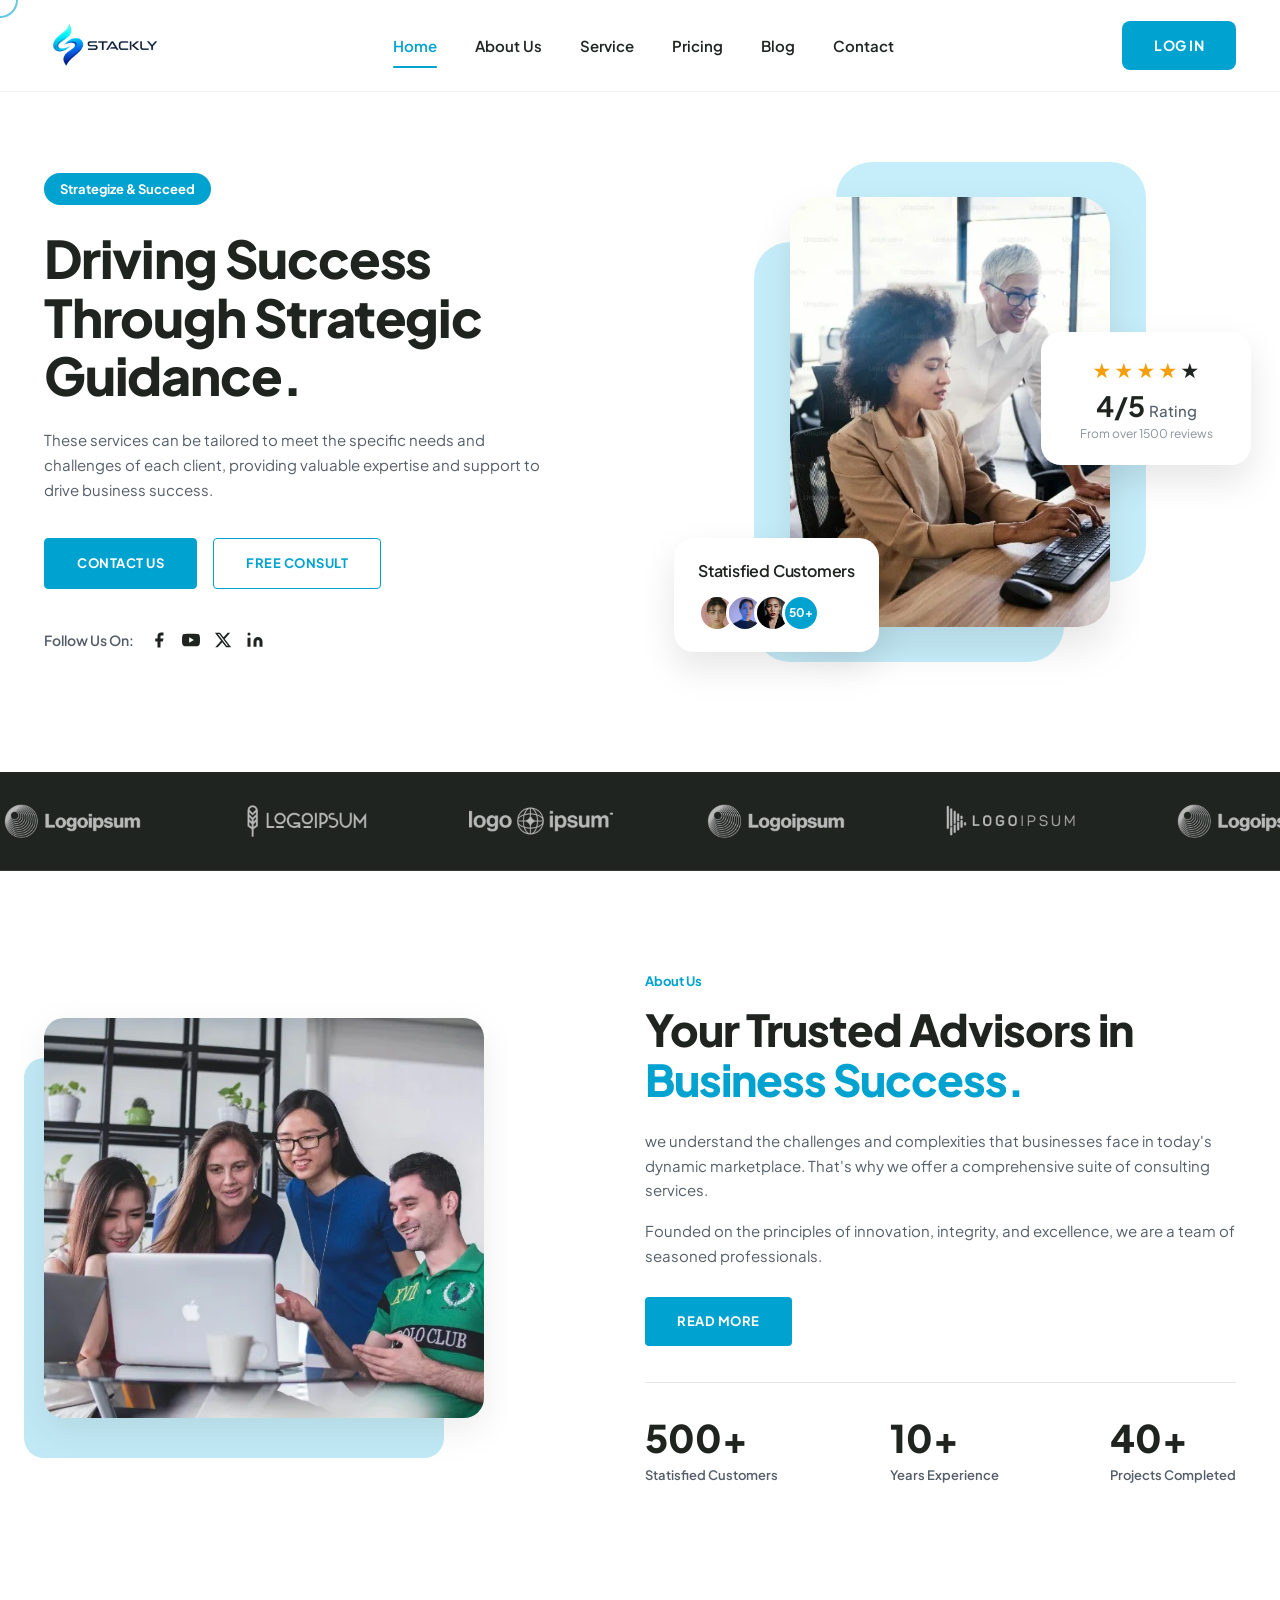
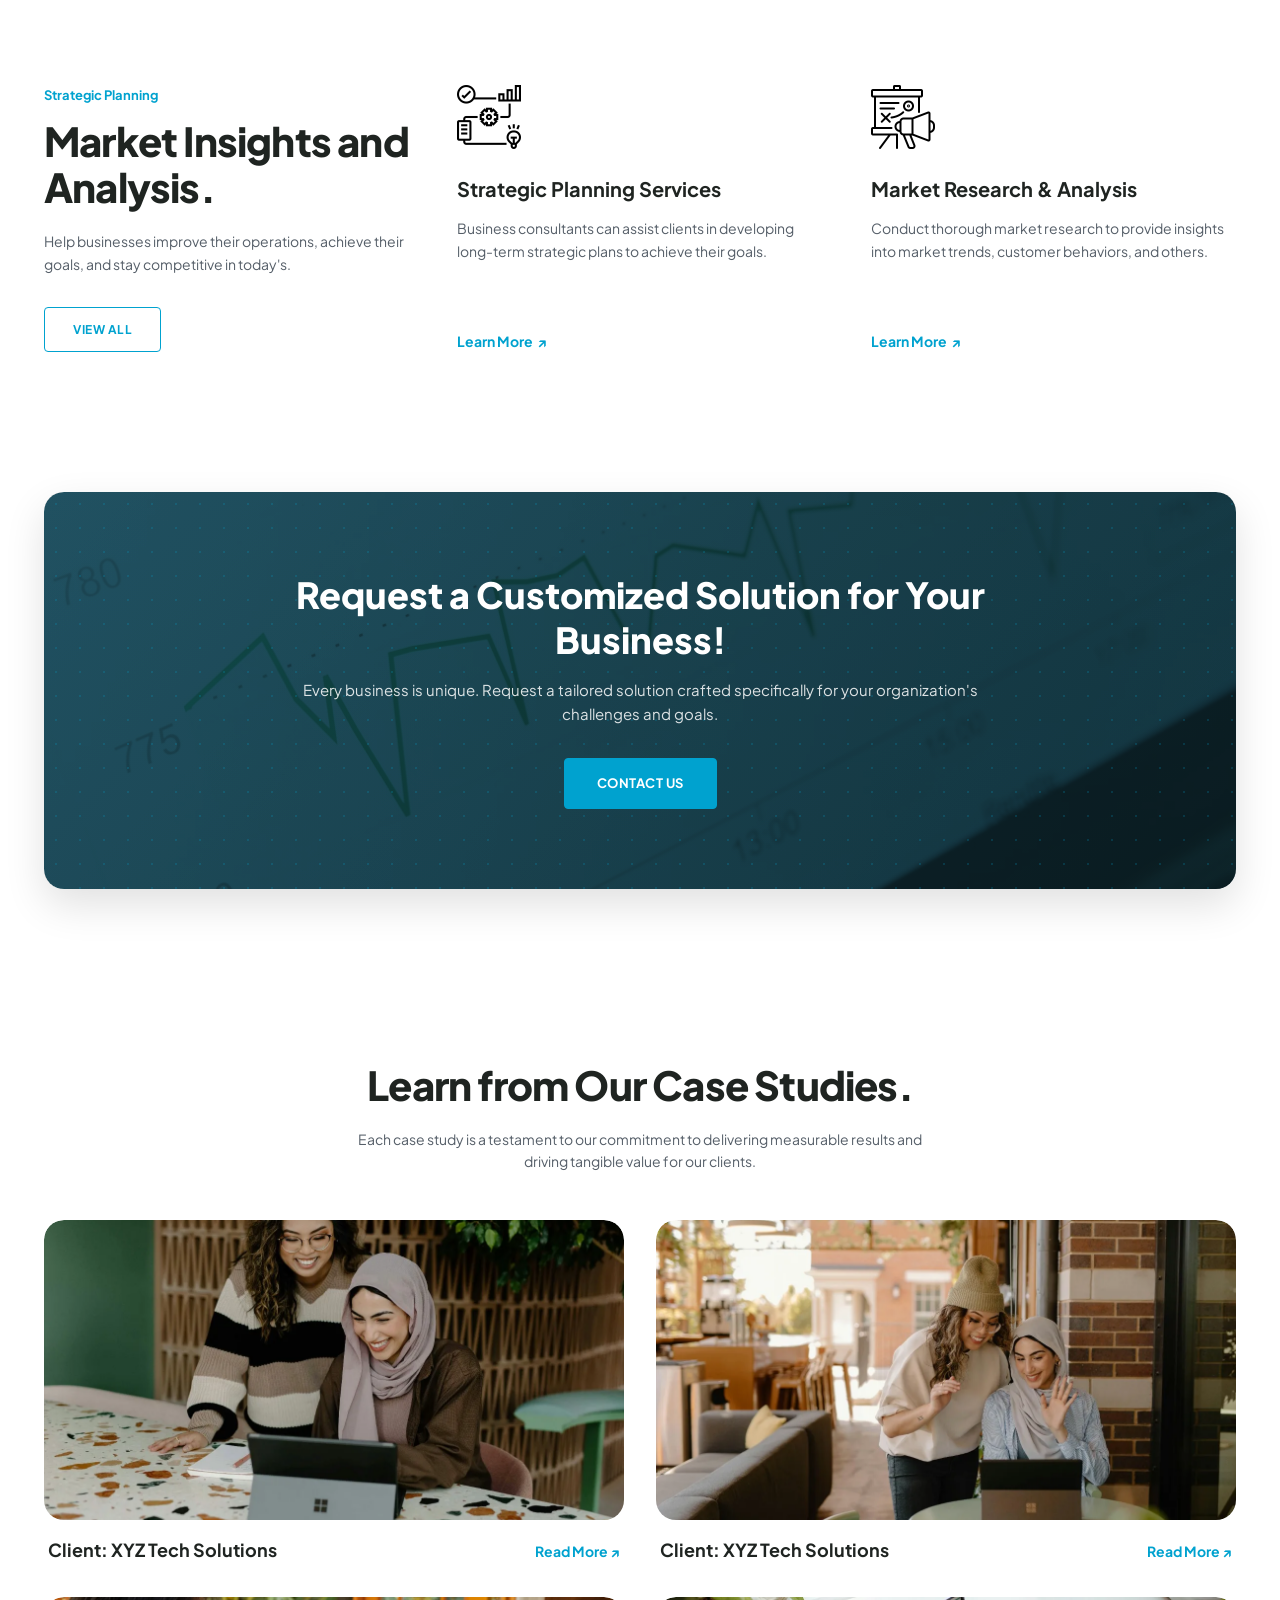
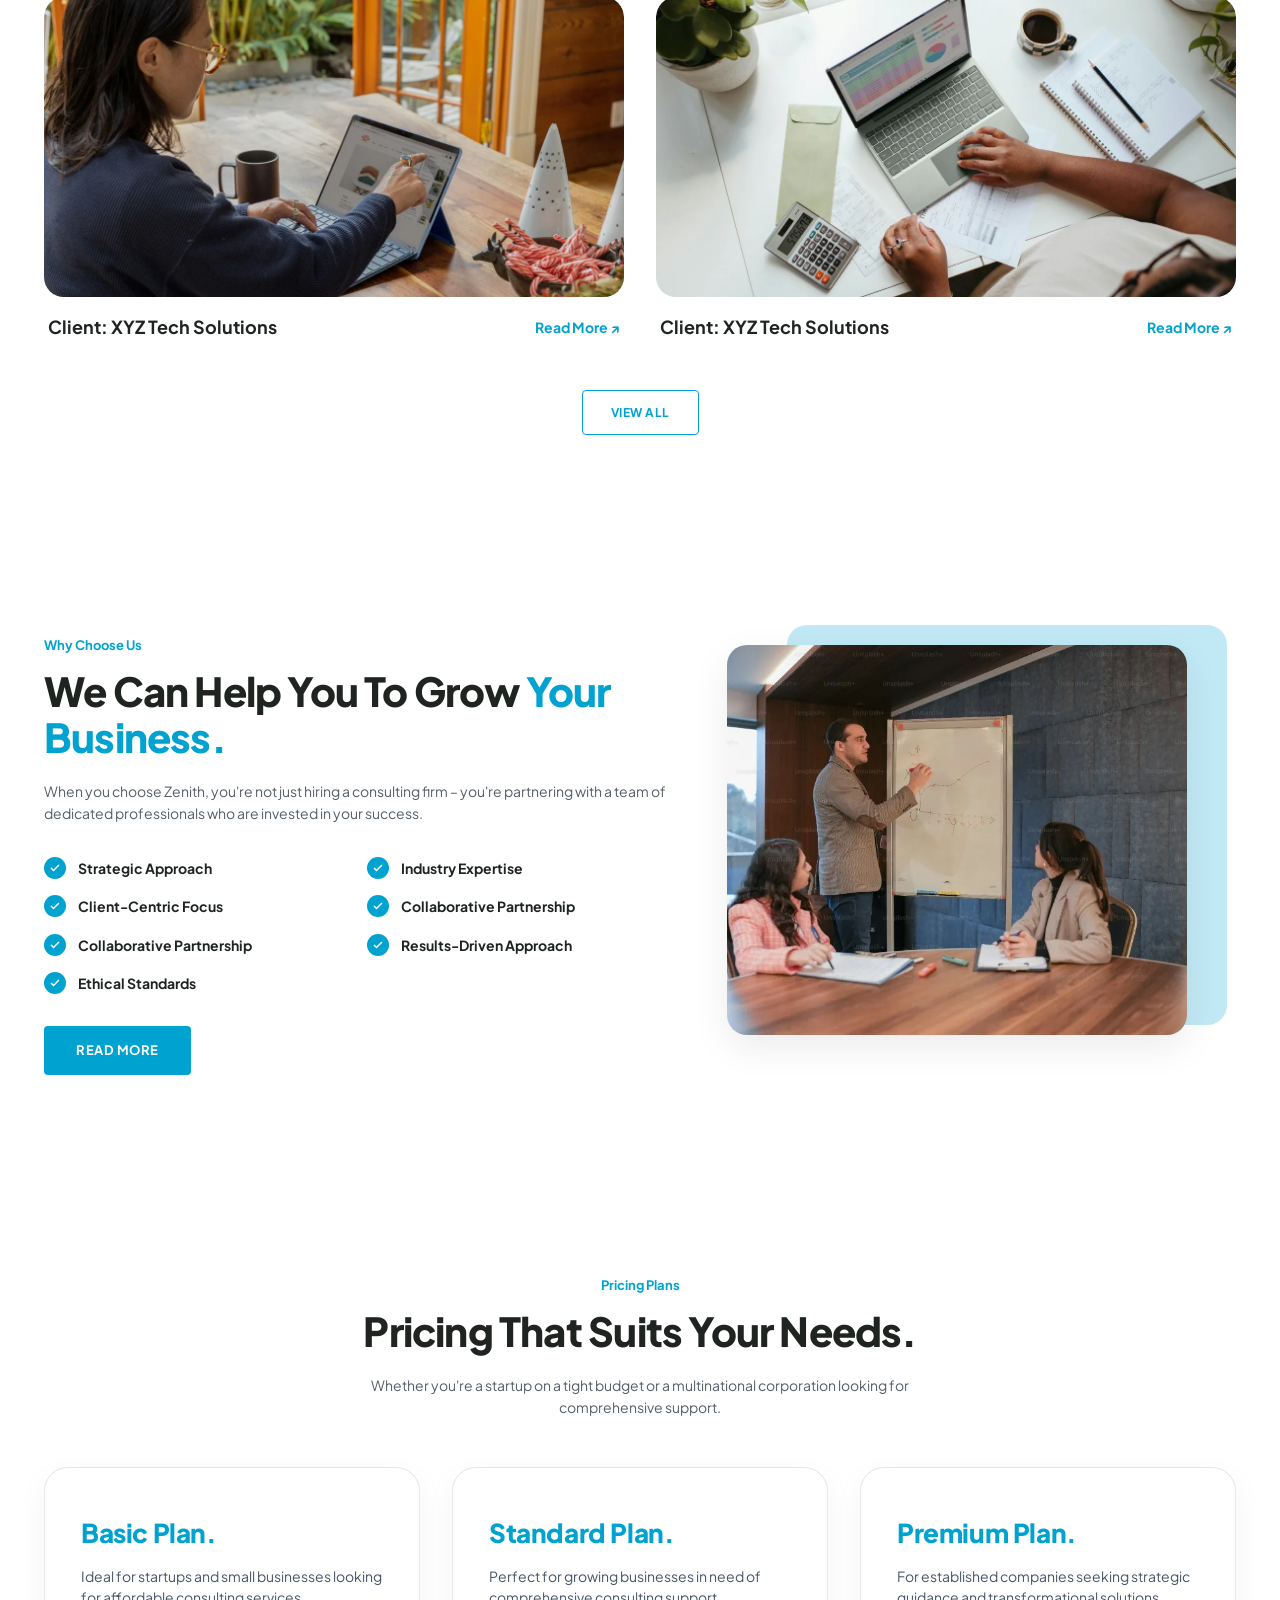
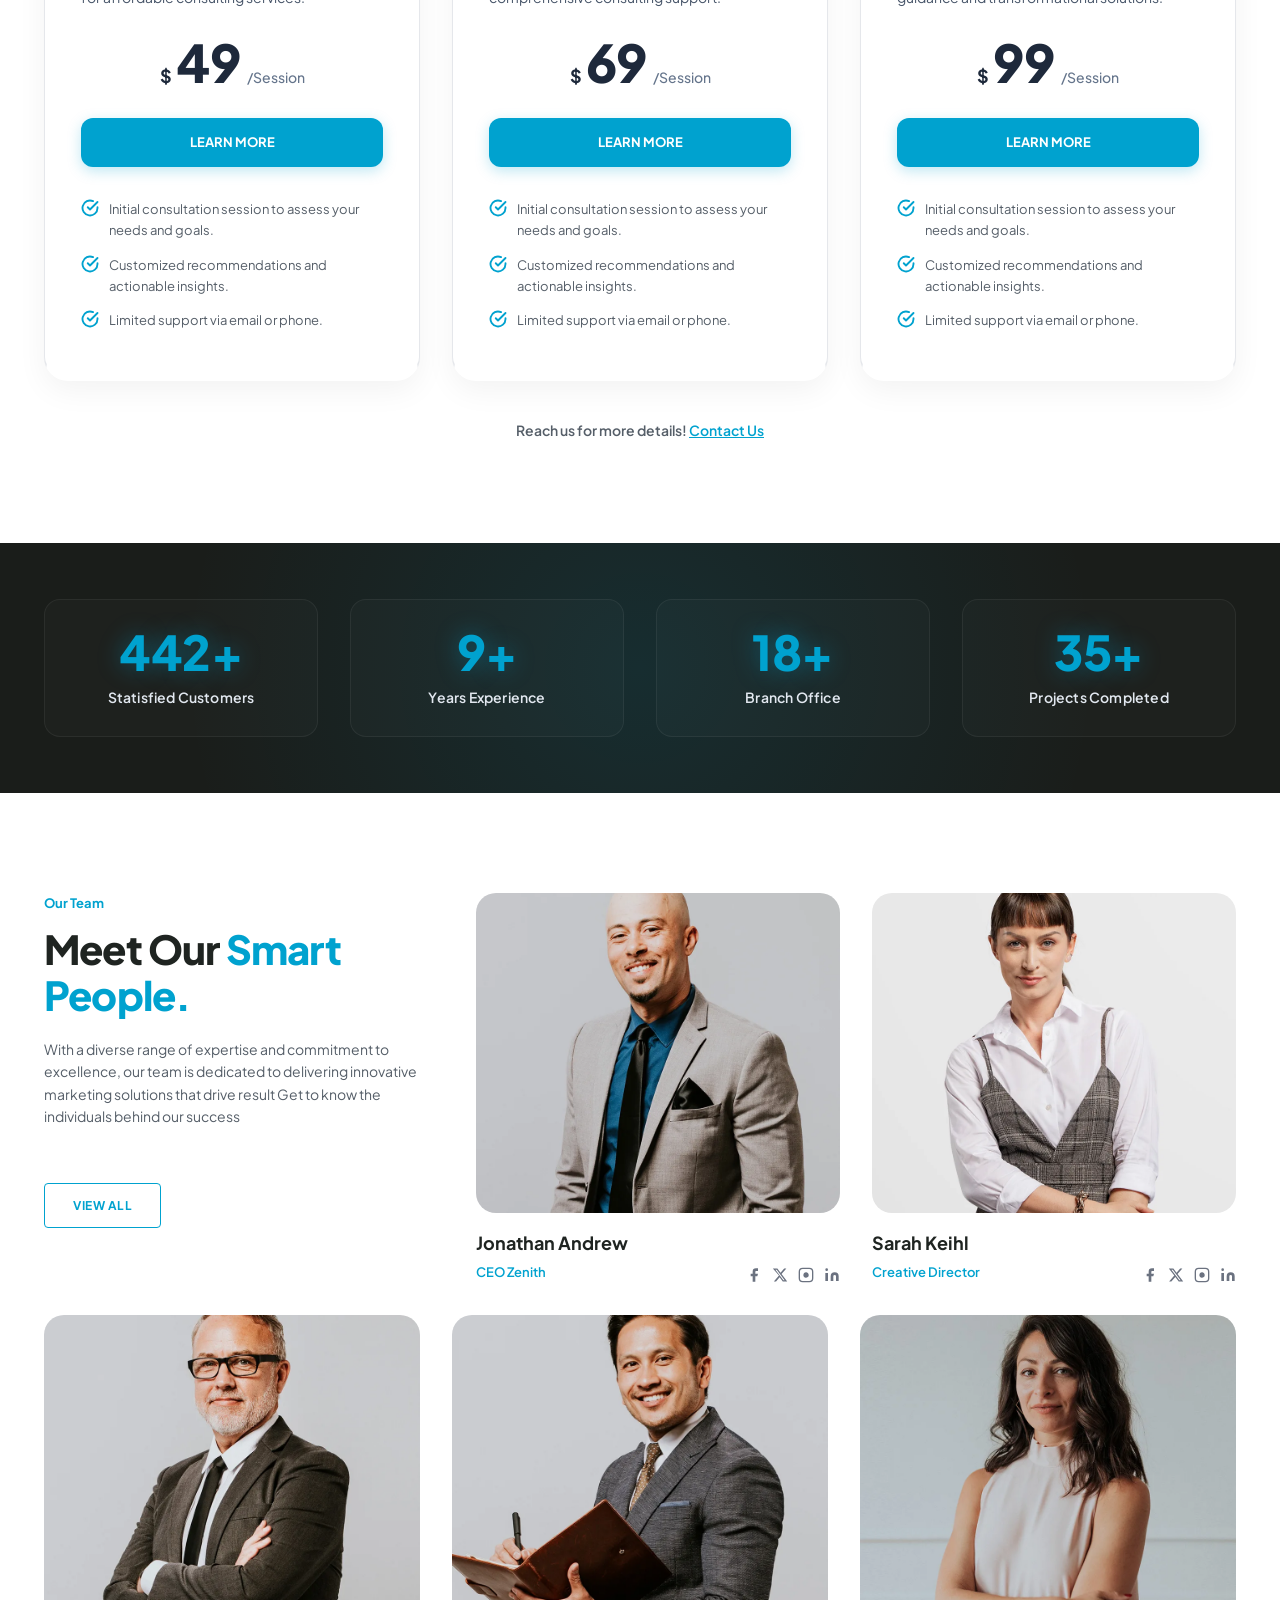
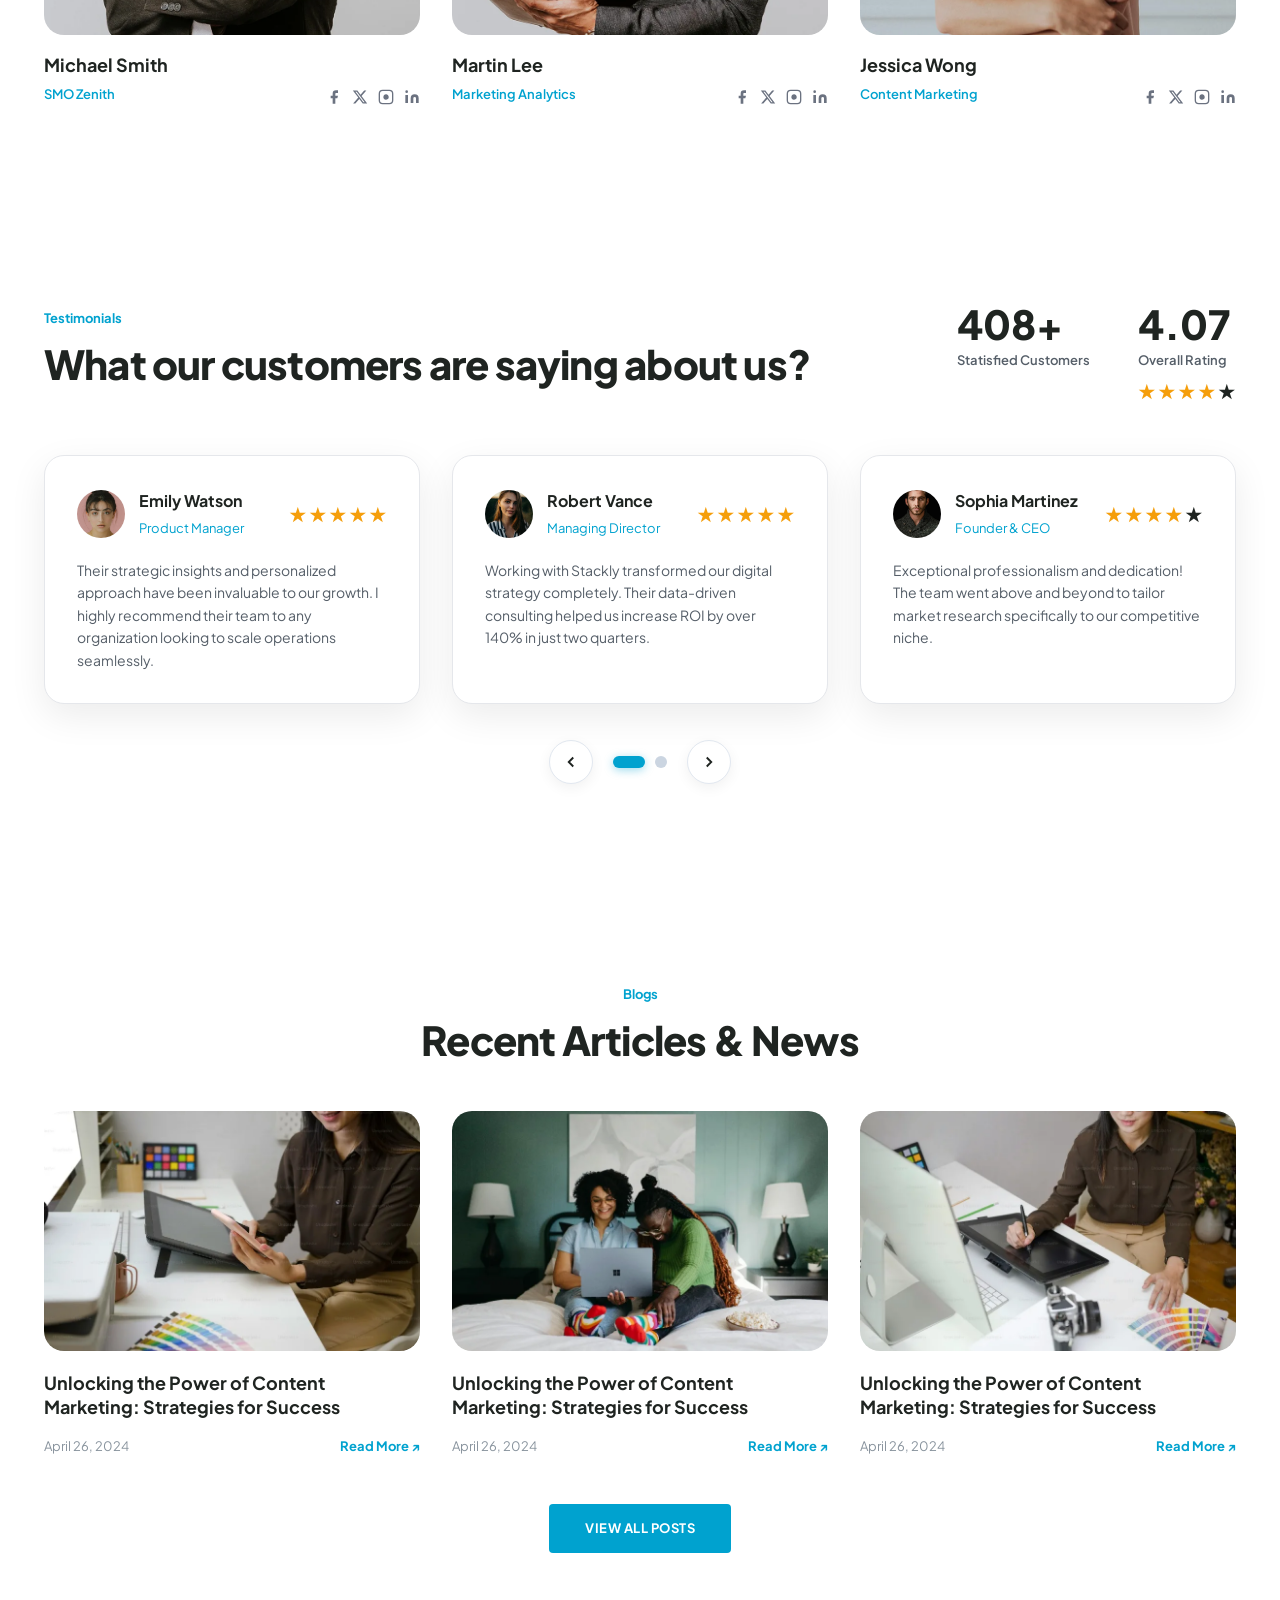
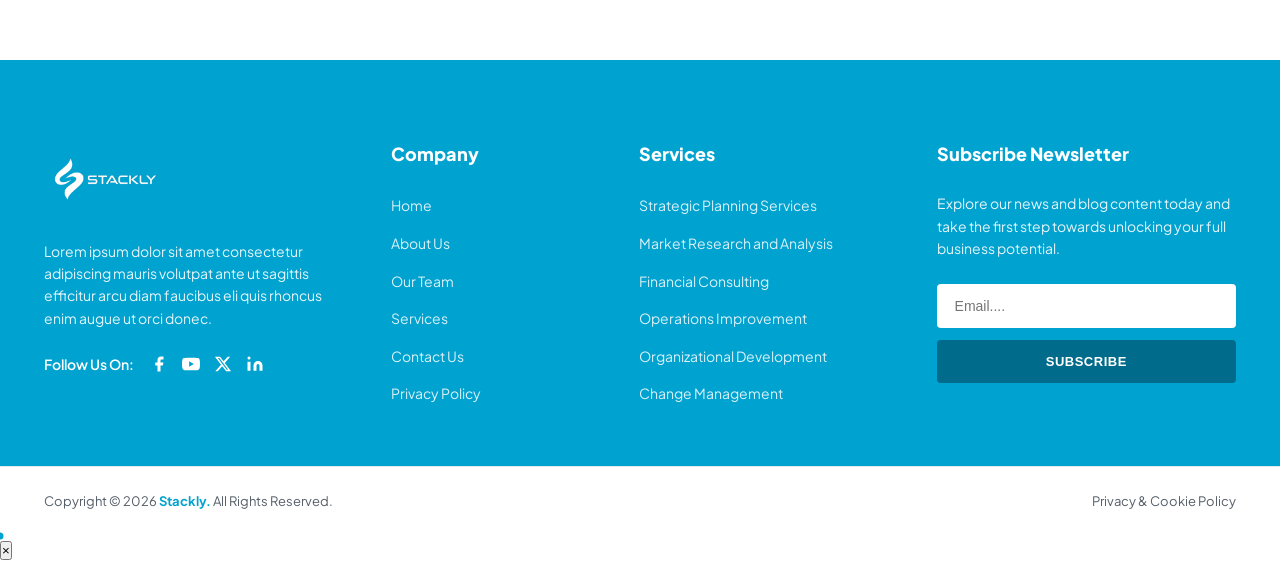
==== index.html @ 6f220338 "first commit" ====
<!DOCTYPE html>
<html lang="en">
<head>
  <meta charset="UTF-8">
  <meta name="viewport" content="width=device-width, initial-scale=1.0">
  <title>Stackly - Strategic Business & Consulting</title>
  <!-- Google Fonts: Plus Jakarta Sans & Inter -->
  <link rel="preconnect" href="https://fonts.googleapis.com">
  <link rel="preconnect" href="https://fonts.gstatic.com" crossorigin>
  <link href="https://fonts.googleapis.com/css2?family=Plus+Jakarta+Sans:wght@400;500;600;700;800&family=Inter:wght@400;500;600;700&display=swap" rel="stylesheet">
  <link rel="stylesheet" href="style.css">
</head>
<body>
  <!-- Preloader -->
    <!-- Preloader Screen with Logo -->
  <div id="preloader">
    <div class="preloader-content">
      <img src="home.img/01-header-logo.webp" alt="Stackly Logo" class="preloader-logo">
      <div class="preloader-spinner"></div>
      <div class="preloader-bar-wrapper">
        <div class="preloader-bar"></div>
      </div>
    </div>
  </div>

  <!-- ================= 1. HEADER NAVBAR (PDF PAGE 15) ================= -->
  <header class="navbar">
    <div class="container navbar-container">
      <!-- Logo Image -->
      <a href="#" class="logo">
        <img src="home.img/01-header-logo.webp" alt="Stackly Logo" class="logo-img">
      </a>

      <!-- Mobile Hamburger Toggle -->
      <button class="hamburger" aria-label="Toggle Navigation">
        <span class="hamburger-bar"></span>
        <span class="hamburger-bar"></span>
        <span class="hamburger-bar"></span>
      </button>

      <!-- Navigation Menu -->
      <nav class="nav-menu">
        <a href="index.html" class="nav-link active">Home</a>
        <a href="about.html" class="nav-link">About Us</a>
        <a href="services.html" class="nav-link">Service</a>
        <a href="pricing.html" class="nav-link">Pricing</a>
        <a href="blog.html" class="nav-link">Blog</a>
        <a href="contact.html" class="nav-link">Contact</a>
        <a href="login.html" class="btn-login mobile-login-btn">LOG IN</a>
      </nav>

      <!-- Action Button -->
      <a href="login.html" class="btn-login desktop-login-btn">LOG IN</a>
    </div>
  </header>

  <!-- ================= 2. HERO SECTION (PDF PAGE 14) ================= -->
  <section class="hero-section">
    <div class="container hero-grid">
      
      <!-- Left Content -->
      <div class="hero-content">
        <span class="pill-badge">Strategize &amp; Succeed</span>
        <h1 class="hero-title">Driving Success Through Strategic Guidance.</h1>
        <p class="hero-subtitle">
          These services can be tailored to meet the specific needs and challenges of each client, providing valuable expertise and support to drive business success.
        </p>

        <div class="hero-cta-group">
          <a href="#" class="btn-primary">CONTACT US</a>
          <a href="#" class="btn-outline">FREE CONSULT</a>
        </div>

        <div class="social-follow">
          <span class="follow-label">Follow Us On:</span>
          <div class="social-icons">
            <a href="404.html" aria-label="Facebook">
              <svg viewBox="0 0 24 24" fill="currentColor"><path d="M18 2h-3a5 5 0 0 0-5 5v3H7v4h3v8h4v-8h3l1-4h-4V7a1 1 0 0 1 1-1h3z"/></svg>
            </a>
            <a href="404.html" aria-label="YouTube">
              <svg viewBox="0 0 24 24" fill="currentColor"><path d="M23.498 6.186a3.016 3.016 0 0 0-2.122-2.136C19.505 3.545 12 3.545 12 3.545s-7.505 0-9.377.505A3.017 3.017 0 0 0 .502 6.186C0 8.07 0 12 0 12s0 3.93.502 5.814a3.016 3.016 0 0 0 2.122 2.136c1.871.505 9.376.505 9.376.505s7.505 0 9.377-.505a3.015 3.015 0 0 0 2.122-2.136C24 15.93 24 12 24 12s0-3.93-.502-5.814zM9.545 15.568V8.432L15.818 12l-6.273 3.568z"/></svg>
            </a>
            <a href="404.html" aria-label="X">
              <svg viewBox="0 0 24 24" fill="currentColor"><path d="M18.244 2.25h3.308l-7.227 8.26 8.502 11.24H16.17l-5.214-6.817L4.99 21.75H1.68l7.73-8.835L1.254 2.25H8.08l4.713 6.231zm-1.161 17.52h1.833L7.084 4.126H5.117z"/></svg>
            </a>
            <a href="404.html" aria-label="LinkedIn">
              <svg viewBox="0 0 24 24" fill="currentColor"><path d="M16 8a6 6 0 0 1 6 6v7h-4v-7a2 2 0 0 0-2-2 2 2 0 0 0-2 2v7h-4v-7a6 6 0 0 1 6-6z M2 9h4v12H2z M4 2a2 2 0 1 0 0 4 2 2 0 0 0 0-4z"/></svg>
            </a>
          </div>
        </div>
      </div>

      <!-- Right Visual -->
      <div class="hero-visual">
        <div class="visual-backdrop-bottom"></div>
        <div class="visual-backdrop-top"></div>
        <div class="visual-image-box">
          <img src="home.img/02-hero-main-banner.webp" alt="Business Guidance Presentation">
        </div>

        <!-- Floating Badge 1: Satisfied Customers -->
        <div class="floating-badge badge-customers">
          <span class="badge-title">Statisfied Customers</span>
          <div class="avatar-row">
            <img src="home.img/02-hero-customer-avatar-1.webp" alt="Customer 1" class="avatar">
            <img src="home.img/02-hero-customer-avatar-2.webp" alt="Customer 2" class="avatar">
            <img src="home.img/02-hero-customer-avatar-3.webp" alt="Customer 3" class="avatar">
            <div class="avatar-count">50+</div>
          </div>
        </div>

        <!-- Floating Badge 2: Rating -->
        <div class="floating-badge badge-rating">
          <div class="star-rating">
            <span class="star gold">★</span>
            <span class="star gold">★</span>
            <span class="star gold">★</span>
            <span class="star gold">★</span>
            <span class="star dark">★</span>
          </div>
          <div class="rating-value">
            <strong>4/5</strong> <span class="rating-label">Rating</span>
          </div>
          <div class="rating-sub">From over 1500 reviews</div>
        </div>

      </div>

    </div>
  </section>

  <!-- ================= 3. PARTNER LOGOS BANNER ================= -->
    <!-- ================= PARTNER LOGOS BANNER ================= -->
  <section class="partner-strip">
    <div class="partner-marquee">
      <div class="partner-track">
        <div class="partner-item"><img src="home.img/03-brand-logo-1.webp" alt="Logoipsum 1" class="partner-img"></div>
        <div class="partner-item"><img src="home.img/03-brand-logo-2.webp" alt="Logoipsum 2" class="partner-img"></div>
        <div class="partner-item"><img src="home.img/03-brand-logo-3.webp" alt="Logoipsum 3" class="partner-img"></div>
        <div class="partner-item"><img src="home.img/03-brand-logo-4.webp" alt="Logoipsum 4" class="partner-img"></div>
        <div class="partner-item"><img src="home.img/03-brand-logo-5.webp" alt="Logoipsum 5" class="partner-img"></div>
        <!-- Seamless duplicate loop -->
        <div class="partner-item"><img src="home.img/03-brand-logo-1.webp" alt="Logoipsum 1" class="partner-img"></div>
        <div class="partner-item"><img src="home.img/03-brand-logo-2.webp" alt="Logoipsum 2" class="partner-img"></div>
        <div class="partner-item"><img src="home.img/03-brand-logo-3.webp" alt="Logoipsum 3" class="partner-img"></div>
        <div class="partner-item"><img src="home.img/03-brand-logo-4.webp" alt="Logoipsum 4" class="partner-img"></div>
        <div class="partner-item"><img src="home.img/03-brand-logo-5.webp" alt="Logoipsum 5" class="partner-img"></div>
      </div>
    </div>
  </section>

  <!-- ================= 4. ABOUT US SECTION (PDF PAGE 12) ================= -->
  <section class="about-section">
    <div class="container about-grid">
      
      <!-- Left Visual -->
      <div class="about-visual">
        <div class="about-backdrop"></div>
        <div class="about-image-box">
          <img src="home.img/04-about-us-team.webp" alt="Team of Seasoned Professionals">
        </div>
      </div>

      <!-- Right Content -->
      <div class="about-content">
        <span class="section-tag">About Us</span>
        <h2 class="about-title">
          Your Trusted Advisors in <span class="highlight-cyan">Business Success.</span>
        </h2>
        
        <p class="about-text">
          we understand the challenges and complexities that businesses face in today's dynamic marketplace. That's why we offer a comprehensive suite of consulting services.
        </p>
        <p class="about-text">
          Founded on the principles of innovation, integrity, and excellence, we are a team of seasoned professionals.
        </p>

        <div class="about-cta">
          <a href="#" class="btn-read-more">READ MORE</a>
        </div>

        <div class="about-divider"></div>

        <!-- Metrics Stats Row -->
        <div class="stats-row">
          <div class="stat-item">
            <span class="stat-number">500+</span>
            <span class="stat-label">Statisfied Customers</span>
          </div>
          <div class="stat-item">
            <span class="stat-number">10+</span>
            <span class="stat-label">Years Experience</span>
          </div>
          <div class="stat-item">
            <span class="stat-number">40+</span>
            <span class="stat-label">Projects Completed</span>
          </div>
        </div>

      </div>

    </div>
  </section>

  <!-- ================= 5. MARKET INSIGHTS AND ANALYSIS SECTION (PDF PAGE 11) ================= -->
  <section class="services-section">
    <div class="container services-grid">
      
      <!-- Column 1: Main Title -->
      <div class="service-intro">
        <span class="section-tag">Strategic Planning</span>
        <h2 class="section-title">Market Insights and Analysis.</h2>
        <p class="section-desc">
          Help businesses improve their operations, achieve their goals, and stay competitive in today's.
        </p>
        <a href="#" class="btn-view-all">VIEW ALL</a>
      </div>

      <!-- Column 2: Card 1 -->
      <div class="service-item">
        <div class="service-icon">
          <img src="home.img/05-service-icon-strategic-planning.webp" alt="Strategic Planning Icon">
        </div>
        <h3 class="service-heading">Strategic Planning Services</h3>
        <p class="service-text">
          Business consultants can assist clients in developing long-term strategic plans to achieve their goals.
        </p>
        <a href="#" class="service-link">Learn More <span class="arrow">↗</span></a>
      </div>

      <!-- Column 3: Card 2 -->
      <div class="service-item">
        <div class="service-icon">
          <img src="home.img/05-service-icon-market-research.webp" alt="Market Research Icon">
        </div>
        <h3 class="service-heading">Market Research &amp; Analysis</h3>
        <p class="service-text">
          Conduct thorough market research to provide insights into market trends, customer behaviors, and others.
        </p>
        <a href="#" class="service-link">Learn More <span class="arrow">↗</span></a>
      </div>

    </div>
  </section>

  <!-- ================= 6. REQUEST A CUSTOMIZED SOLUTION CTA BANNER (PDF PAGE 10) ================= -->
  <section class="cta-banner-wrapper">
    <div class="container">
      <div class="cta-banner-section">
        <div class="cta-overlay-image" style="background-image: url('home.img/06-cta-bg-chart.webp');"></div>
        <div class="cta-overlay-pattern"></div>
        <div class="cta-container">
          <h2 class="cta-heading">Request a Customized Solution for Your Business!</h2>
          <p class="cta-subtitle">
            Every business is unique. Request a tailored solution crafted specifically for your organization's challenges and goals.
          </p>
          <a href="#" class="btn-primary">CONTACT US</a>
        </div>
      </div>
    </div>
  </section>

  <!-- ================= 7. CASE STUDIES SECTION (PDF PAGE 9) ================= -->
  <section class="case-studies-section">
    <div class="container">
      <div class="section-header text-center">
        <span class="section-tag center-tag">Case Studies</span>
        <h2 class="section-title">Learn from Our Case Studies.</h2>
        <p class="section-desc center-desc">
          Each case study is a testament to our commitment to delivering measurable results and driving tangible value for our clients.
        </p>
      </div>

      <div class="case-studies-grid">
        <!-- Card 1 -->
        <div class="case-card">
          <div class="case-image-box">
            <img src="home.img/07-case-study-1.webp" alt="Case Study 1">
            <span class="date-badge">April 01, 2024</span>
          </div>
          <div class="case-footer">
            <h3 class="case-client">Client: XYZ Tech Solutions</h3>
            <a href="#" class="case-link">Read More ↗</a>
          </div>
        </div>

        <!-- Card 2 -->
        <div class="case-card">
          <div class="case-image-box">
            <img src="home.img/07-case-study-2.webp" alt="Case Study 2">
            <span class="date-badge">April 01, 2024</span>
          </div>
          <div class="case-footer">
            <h3 class="case-client">Client: XYZ Tech Solutions</h3>
            <a href="#" class="case-link">Read More ↗</a>
          </div>
        </div>

        <!-- Card 3 -->
        <div class="case-card">
          <div class="case-image-box">
            <img src="home.img/07-case-study-3.webp" alt="Case Study 3">
            <span class="date-badge">April 01, 2024</span>
          </div>
          <div class="case-footer">
            <h3 class="case-client">Client: XYZ Tech Solutions</h3>
            <a href="#" class="case-link">Read More ↗</a>
          </div>
        </div>

        <!-- Card 4 -->
        <div class="case-card">
          <div class="case-image-box">
            <img src="home.img/07-case-study-4.webp" alt="Case Study 4">
            <span class="date-badge">April 01, 2024</span>
          </div>
          <div class="case-footer">
            <h3 class="case-client">Client: XYZ Tech Solutions</h3>
            <a href="#" class="case-link">Read More ↗</a>
          </div>
        </div>
      </div>

      <div class="text-center mt-48">
        <a href="#" class="btn-view-all">VIEW ALL</a>
      </div>

    </div>
  </section>

  <!-- ================= 8. WHY CHOOSE US SECTION (PDF PAGE 8) ================= -->
  <section class="why-choose-section">
    <div class="container why-choose-grid">
      
      <!-- Left Content -->
      <div class="why-choose-content">
        <span class="section-tag">Why Choose Us</span>
        <h2 class="section-title">We Can Help You To Grow <span class="highlight-cyan">Your Business.</span></h2>
        <p class="section-desc">
          When you choose Zenith, you're not just hiring a consulting firm – you're partnering with a team of dedicated professionals who are invested in your success.
        </p>

        <div class="benefits-grid">
          <div class="benefit-item">
            <div class="check-circle"><svg viewBox="0 0 24 24" fill="none" stroke="white" stroke-width="3"><polyline points="20 6 9 17 4 12"/></svg></div>
            <span>Strategic Approach</span>
          </div>
          <div class="benefit-item">
            <div class="check-circle"><svg viewBox="0 0 24 24" fill="none" stroke="white" stroke-width="3"><polyline points="20 6 9 17 4 12"/></svg></div>
            <span>Industry Expertise</span>
          </div>
          <div class="benefit-item">
            <div class="check-circle"><svg viewBox="0 0 24 24" fill="none" stroke="white" stroke-width="3"><polyline points="20 6 9 17 4 12"/></svg></div>
            <span>Client-Centric Focus</span>
          </div>
          <div class="benefit-item">
            <div class="check-circle"><svg viewBox="0 0 24 24" fill="none" stroke="white" stroke-width="3"><polyline points="20 6 9 17 4 12"/></svg></div>
            <span>Collaborative Partnership</span>
          </div>
          <div class="benefit-item">
            <div class="check-circle"><svg viewBox="0 0 24 24" fill="none" stroke="white" stroke-width="3"><polyline points="20 6 9 17 4 12"/></svg></div>
            <span>Collaborative Partnership</span>
          </div>
          <div class="benefit-item">
            <div class="check-circle"><svg viewBox="0 0 24 24" fill="none" stroke="white" stroke-width="3"><polyline points="20 6 9 17 4 12"/></svg></div>
            <span>Results-Driven Approach</span>
          </div>
          <div class="benefit-item">
            <div class="check-circle"><svg viewBox="0 0 24 24" fill="none" stroke="white" stroke-width="3"><polyline points="20 6 9 17 4 12"/></svg></div>
            <span>Ethical Standards</span>
          </div>
        </div>

        <div class="why-choose-cta">
          <a href="#" class="btn-read-more">READ MORE</a>
        </div>
      </div>

      <!-- Right Visual -->
      <div class="why-choose-visual">
        <div class="why-backdrop"></div>
        <div class="why-image-box">
          <img src="home.img/08-why-choose-us-presentation.webp" alt="Consultant Presenting Strategy">
        </div>
      </div>

    </div>
  </section>

  <!-- ================= 9. PRICING PLANS SECTION (PDF PAGE 7) ================= -->
  <section class="pricing-section">
    <div class="container">
      <div class="section-header text-center">
        <span class="section-tag center-tag">Pricing Plans</span>
        <h2 class="section-title">Pricing That Suits Your Needs.</h2>
        <p class="section-desc center-desc">
          Whether you're a startup on a tight budget or a multinational corporation looking for comprehensive support.
        </p>
      </div>

      <div class="pricing-grid">
        <!-- Basic Plan -->
        <div class="pricing-card">
          <h3 class="plan-title">Basic Plan.</h3>
          <p class="plan-subtitle">Ideal for startups and small businesses looking for affordable consulting services.</p>
          <div class="price-val">
            <span class="dollar">$</span><span class="amount">49</span><span class="per">/Session</span>
          </div>
          <a href="#" class="btn-plan-outline">LEARN MORE</a>
          <ul class="plan-features">
            <li><div class="check-icon-sm"><svg viewBox="0 0 24 24" fill="none" stroke="#00A2CF" stroke-width="2.5" stroke-linecap="round" stroke-linejoin="round"><path d="M22 11.08V12a10 10 0 1 1-5.93-9.14"/><polyline points="22 4 12 14.01 9 11.01"/></svg></div> Initial consultation session to assess your needs and goals.</li>
            <li><div class="check-icon-sm"><svg viewBox="0 0 24 24" fill="none" stroke="#00A2CF" stroke-width="2.5" stroke-linecap="round" stroke-linejoin="round"><path d="M22 11.08V12a10 10 0 1 1-5.93-9.14"/><polyline points="22 4 12 14.01 9 11.01"/></svg></div> Customized recommendations and actionable insights.</li>
            <li><div class="check-icon-sm"><svg viewBox="0 0 24 24" fill="none" stroke="#00A2CF" stroke-width="2.5" stroke-linecap="round" stroke-linejoin="round"><path d="M22 11.08V12a10 10 0 1 1-5.93-9.14"/><polyline points="22 4 12 14.01 9 11.01"/></svg></div> Limited support via email or phone.</li>
          </ul>
        </div>

        <!-- Standard Plan -->
        <div class="pricing-card">
          <h3 class="plan-title">Standard Plan.</h3>
          <p class="plan-subtitle">Perfect for growing businesses in need of comprehensive consulting support.</p>
          <div class="price-val">
            <span class="dollar">$</span><span class="amount">69</span><span class="per">/Session</span>
          </div>
          <a href="#" class="btn-plan-outline">LEARN MORE</a>
          <ul class="plan-features">
            <li><div class="check-icon-sm"><svg viewBox="0 0 24 24" fill="none" stroke="#00A2CF" stroke-width="2.5" stroke-linecap="round" stroke-linejoin="round"><path d="M22 11.08V12a10 10 0 1 1-5.93-9.14"/><polyline points="22 4 12 14.01 9 11.01"/></svg></div> Initial consultation session to assess your needs and goals.</li>
            <li><div class="check-icon-sm"><svg viewBox="0 0 24 24" fill="none" stroke="#00A2CF" stroke-width="2.5" stroke-linecap="round" stroke-linejoin="round"><path d="M22 11.08V12a10 10 0 1 1-5.93-9.14"/><polyline points="22 4 12 14.01 9 11.01"/></svg></div> Customized recommendations and actionable insights.</li>
            <li><div class="check-icon-sm"><svg viewBox="0 0 24 24" fill="none" stroke="#00A2CF" stroke-width="2.5" stroke-linecap="round" stroke-linejoin="round"><path d="M22 11.08V12a10 10 0 1 1-5.93-9.14"/><polyline points="22 4 12 14.01 9 11.01"/></svg></div> Limited support via email or phone.</li>
          </ul>
        </div>

        <!-- Premium Plan -->
        <div class="pricing-card">
          <h3 class="plan-title">Premium Plan.</h3>
          <p class="plan-subtitle">For established companies seeking strategic guidance and transformational solutions.</p>
          <div class="price-val">
            <span class="dollar">$</span><span class="amount">99</span><span class="per">/Session</span>
          </div>
          <a href="#" class="btn-plan-outline">LEARN MORE</a>
          <ul class="plan-features">
            <li><div class="check-icon-sm"><svg viewBox="0 0 24 24" fill="none" stroke="#00A2CF" stroke-width="2.5" stroke-linecap="round" stroke-linejoin="round"><path d="M22 11.08V12a10 10 0 1 1-5.93-9.14"/><polyline points="22 4 12 14.01 9 11.01"/></svg></div> Initial consultation session to assess your needs and goals.</li>
            <li><div class="check-icon-sm"><svg viewBox="0 0 24 24" fill="none" stroke="#00A2CF" stroke-width="2.5" stroke-linecap="round" stroke-linejoin="round"><path d="M22 11.08V12a10 10 0 1 1-5.93-9.14"/><polyline points="22 4 12 14.01 9 11.01"/></svg></div> Customized recommendations and actionable insights.</li>
            <li><div class="check-icon-sm"><svg viewBox="0 0 24 24" fill="none" stroke="#00A2CF" stroke-width="2.5" stroke-linecap="round" stroke-linejoin="round"><path d="M22 11.08V12a10 10 0 1 1-5.93-9.14"/><polyline points="22 4 12 14.01 9 11.01"/></svg></div> Limited support via email or phone.</li>
          </ul>
        </div>
      </div>

      <div class="text-center mt-36">
        <span class="reach-out">Reach us for more details! <a href="#" class="cyan-link">Contact Us</a></span>
      </div>

    </div>
  </section>

  <!-- ================= 10. DARK STATS BANNER (PDF PAGE 6) ================= -->
  <section class="dark-stats-strip">
    <div class="container dark-stats-grid">
      <div class="dark-stat-box">
        <span class="dark-stat-num">500+</span>
        <span class="dark-stat-desc">Statisfied Customers</span>
      </div>
      <div class="dark-stat-box">
        <span class="dark-stat-num">10+</span>
        <span class="dark-stat-desc">Years Experience</span>
      </div>
      <div class="dark-stat-box">
        <span class="dark-stat-num">20+</span>
        <span class="dark-stat-desc">Branch Office</span>
      </div>
      <div class="dark-stat-box">
        <span class="dark-stat-num">40+</span>
        <span class="dark-stat-desc">Projects Completed</span>
      </div>
    </div>
  </section>

  <!-- ================= 11. MEET OUR TEAM SECTION (PDF PAGE 5) ================= -->
  <section class="team-section">
    <div class="container team-layout">
      
      <!-- Top Row Layout: Left Header + Right 2 Cards -->
      <div class="team-top-row">
        
        <!-- Team Intro Column -->
        <div class="team-intro">
          <span class="section-tag">Our Team</span>
          <h2 class="section-title">
            Meet Our <span class="highlight-cyan">Smart People.</span>
          </h2>
          <p class="section-desc">
            With a diverse range of expertise and commitment to excellence, our team is dedicated to delivering innovative marketing solutions that drive result Get to know the individuals behind our success
          </p>
          <a href="#" class="btn-view-all mt-24">VIEW ALL</a>
        </div>

        <!-- Member 1: Jonathan Andrew -->
        <div class="team-card">
          <div class="team-image-box">
            <img src="home.img/11-team-jonathan-andrew.webp" alt="Jonathan Andrew">
          </div>
          <div class="team-info">
            <div class="team-text">
              <h3 class="team-name">Jonathan Andrew</h3>
              <span class="team-role">CEO Zenith</span>
            </div>
            <div class="team-socials">
              <a href="#"><svg viewBox="0 0 24 24" fill="currentColor"><path d="M18 2h-3a5 5 0 0 0-5 5v3H7v4h3v8h4v-8h3l1-4h-4V7a1 1 0 0 1 1-1h3z"/></svg></a>
              <a href="#"><svg viewBox="0 0 24 24" fill="currentColor"><path d="M18.244 2.25h3.308l-7.227 8.26 8.502 11.24H16.17l-4.714-6.231-5.401 6.231H2.747l7.73-8.835L1.254 2.25H8.08l4.713 6.231zm-1.161 17.52h1.833L7.084 4.126H5.117z"/></svg></a>
              <a href="#"><svg viewBox="0 0 24 24" fill="currentColor"><rect x="2" y="2" width="20" height="20" rx="5" fill="none" stroke="currentColor" stroke-width="2"/><path d="M16 11.37A4 4 0 1 1 12.63 8 4 4 0 0 1 16 11.37z"/><line x1="17.5" y1="6.5" x2="17.51" y2="6.5" stroke="currentColor" stroke-width="2"/></svg></a>
              <a href="#"><svg viewBox="0 0 24 24" fill="currentColor"><path d="M16 8a6 6 0 0 1 6 6v7h-4v-7a2 2 0 0 0-2-2 2 2 0 0 0-2 2v7h-4v-7a6 6 0 0 1 6-6z M2 9h4v12H2z M4 2a2 2 0 1 0 0 4 2 2 0 0 0 0-4z"/></svg></a>
            </div>
          </div>
        </div>

        <!-- Member 2: Sarah Keihl -->
        <div class="team-card">
          <div class="team-image-box">
            <img src="home.img/11-team-sarah-keihl.webp" alt="Sarah Keihl">
          </div>
          <div class="team-info">
            <div class="team-text">
              <h3 class="team-name">Sarah Keihl</h3>
              <span class="team-role">Creative Director</span>
            </div>
            <div class="team-socials">
              <a href="404.html" aria-label="Facebook"><svg viewBox="0 0 24 24" fill="currentColor"><path d="M18 2h-3a5 5 0 0 0-5 5v3H7v4h3v8h4v-8h3l1-4h-4V7a1 1 0 0 1 1-1h3z"/></svg></a>
              <a href="404.html" aria-label="X"><svg viewBox="0 0 24 24" fill="currentColor"><path d="M18.244 2.25h3.308l-7.227 8.26 8.502 11.24H16.17l-5.214-6.817L4.99 21.75H1.68l7.73-8.835L1.254 2.25H8.08l4.713 6.231zm-1.161 17.52h1.833L7.084 4.126H5.117z"/></svg></a>
              <a href="404.html" aria-label="Instagram"><svg viewBox="0 0 24 24" fill="currentColor"><rect x="2" y="2" width="20" height="20" rx="5" fill="none" stroke="currentColor" stroke-width="2"/><path d="M16 11.37A4 4 0 1 1 12.63 8 4 4 0 0 1 16 11.37z"/><line x1="17.5" y1="6.5" x2="17.51" y2="6.5" stroke="currentColor" stroke-width="2"/></svg></a>
              <a href="404.html" aria-label="LinkedIn"><svg viewBox="0 0 24 24" fill="currentColor"><path d="M16 8a6 6 0 0 1 6 6v7h-4v-7a2 2 0 0 0-2-2 2 2 0 0 0-2 2v7h-4v-7a6 6 0 0 1 6-6z M2 9h4v12H2z M4 2a2 2 0 1 0 0 4 2 2 0 0 0 0-4z"/></svg></a>
            </div>
          </div>
        </div>

      </div>

      <!-- Bottom Row Layout: 3 Cards -->
      <div class="team-bottom-row">
        
        <!-- Member 3: Michael Smith -->
        <div class="team-card">
          <div class="team-image-box">
            <img src="home.img/11-team-michael-smith.webp" alt="Michael Smith">
          </div>
          <div class="team-info">
            <div class="team-text">
              <h3 class="team-name">Michael Smith</h3>
              <span class="team-role">SMO Zenith</span>
            </div>
            <div class="team-socials">
              <a href="404.html" aria-label="Facebook"><svg viewBox="0 0 24 24" fill="currentColor"><path d="M18 2h-3a5 5 0 0 0-5 5v3H7v4h3v8h4v-8h3l1-4h-4V7a1 1 0 0 1 1-1h3z"/></svg></a>
              <a href="404.html" aria-label="X"><svg viewBox="0 0 24 24" fill="currentColor"><path d="M18.244 2.25h3.308l-7.227 8.26 8.502 11.24H16.17l-5.214-6.817L4.99 21.75H1.68l7.73-8.835L1.254 2.25H8.08l4.713 6.231zm-1.161 17.52h1.833L7.084 4.126H5.117z"/></svg></a>
              <a href="404.html" aria-label="Instagram"><svg viewBox="0 0 24 24" fill="currentColor"><rect x="2" y="2" width="20" height="20" rx="5" fill="none" stroke="currentColor" stroke-width="2"/><path d="M16 11.37A4 4 0 1 1 12.63 8 4 4 0 0 1 16 11.37z"/><line x1="17.5" y1="6.5" x2="17.51" y2="6.5" stroke="currentColor" stroke-width="2"/></svg></a>
              <a href="404.html" aria-label="LinkedIn"><svg viewBox="0 0 24 24" fill="currentColor"><path d="M16 8a6 6 0 0 1 6 6v7h-4v-7a2 2 0 0 0-2-2 2 2 0 0 0-2 2v7h-4v-7a6 6 0 0 1 6-6z M2 9h4v12H2z M4 2a2 2 0 1 0 0 4 2 2 0 0 0 0-4z"/></svg></a>
            </div>
          </div>
        </div>

        <!-- Member 4: Martin Lee -->
        <div class="team-card">
          <div class="team-image-box">
            <img src="home.img/11-team-martin-lee.webp" alt="Martin Lee">
          </div>
          <div class="team-info">
            <div class="team-text">
              <h3 class="team-name">Martin Lee</h3>
              <span class="team-role">Marketing Analytics</span>
            </div>
            <div class="team-socials">
              <a href="404.html" aria-label="Facebook"><svg viewBox="0 0 24 24" fill="currentColor"><path d="M18 2h-3a5 5 0 0 0-5 5v3H7v4h3v8h4v-8h3l1-4h-4V7a1 1 0 0 1 1-1h3z"/></svg></a>
              <a href="404.html" aria-label="X"><svg viewBox="0 0 24 24" fill="currentColor"><path d="M18.244 2.25h3.308l-7.227 8.26 8.502 11.24H16.17l-5.214-6.817L4.99 21.75H1.68l7.73-8.835L1.254 2.25H8.08l4.713 6.231zm-1.161 17.52h1.833L7.084 4.126H5.117z"/></svg></a>
              <a href="404.html" aria-label="Instagram"><svg viewBox="0 0 24 24" fill="currentColor"><rect x="2" y="2" width="20" height="20" rx="5" fill="none" stroke="currentColor" stroke-width="2"/><path d="M16 11.37A4 4 0 1 1 12.63 8 4 4 0 0 1 16 11.37z"/><line x1="17.5" y1="6.5" x2="17.51" y2="6.5" stroke="currentColor" stroke-width="2"/></svg></a>
              <a href="404.html" aria-label="LinkedIn"><svg viewBox="0 0 24 24" fill="currentColor"><path d="M16 8a6 6 0 0 1 6 6v7h-4v-7a2 2 0 0 0-2-2 2 2 0 0 0-2 2v7h-4v-7a6 6 0 0 1 6-6z M2 9h4v12H2z M4 2a2 2 0 1 0 0 4 2 2 0 0 0 0-4z"/></svg></a>
            </div>
          </div>
        </div>

        <!-- Member 5: Jessica Wong -->
        <div class="team-card">
          <div class="team-image-box">
            <img src="home.img/11-team-jessica-wong.webp" alt="Jessica Wong">
          </div>
          <div class="team-info">
            <div class="team-text">
              <h3 class="team-name">Jessica Wong</h3>
              <span class="team-role">Content Marketing</span>
            </div>
            <div class="team-socials">
              <a href="404.html" aria-label="Facebook"><svg viewBox="0 0 24 24" fill="currentColor"><path d="M18 2h-3a5 5 0 0 0-5 5v3H7v4h3v8h4v-8h3l1-4h-4V7a1 1 0 0 1 1-1h3z"/></svg></a>
              <a href="404.html" aria-label="X"><svg viewBox="0 0 24 24" fill="currentColor"><path d="M18.244 2.25h3.308l-7.227 8.26 8.502 11.24H16.17l-5.214-6.817L4.99 21.75H1.68l7.73-8.835L1.254 2.25H8.08l4.713 6.231zm-1.161 17.52h1.833L7.084 4.126H5.117z"/></svg></a>
              <a href="404.html" aria-label="Instagram"><svg viewBox="0 0 24 24" fill="currentColor"><rect x="2" y="2" width="20" height="20" rx="5" fill="none" stroke="currentColor" stroke-width="2"/><path d="M16 11.37A4 4 0 1 1 12.63 8 4 4 0 0 1 16 11.37z"/><line x1="17.5" y1="6.5" x2="17.51" y2="6.5" stroke="currentColor" stroke-width="2"/></svg></a>
              <a href="404.html" aria-label="LinkedIn"><svg viewBox="0 0 24 24" fill="currentColor"><path d="M16 8a6 6 0 0 1 6 6v7h-4v-7a2 2 0 0 0-2-2 2 2 0 0 0-2 2v7h-4v-7a6 6 0 0 1 6-6z M2 9h4v12H2z M4 2a2 2 0 1 0 0 4 2 2 0 0 0 0-4z"/></svg></a>
            </div>
          </div>
        </div>

      </div>

    </div>
  </section>

  <!-- ================= 12. TESTIMONIALS SECTION (PDF PAGE 4) ================= -->
  <section class="testimonials-section">
    <div class="container">
      <div class="testimonials-header">
        <div class="testimonials-title-box">
          <span class="section-tag">Testimonials</span>
          <h2 class="section-title">What our customers are saying about us?</h2>
        </div>
        <div class="testimonials-stats-box">
          <div class="testi-stat-item">
            <span class="testi-num">500+</span>
            <span class="testi-lbl">Statisfied Customers</span>
          </div>
          <div class="testi-stat-item">
            <span class="testi-num">4.99</span>
            <span class="testi-lbl">Overall Rating</span>
            <div class="star-row">
              <span class="star gold">★</span>
              <span class="star gold">★</span>
              <span class="star gold">★</span>
              <span class="star gold">★</span>
              <span class="star dark">★</span>
            </div>
          </div>
        </div>
      </div>

      <!-- Testimonials Grid (6 Cards total across 2 pages) -->
      <div class="testimonials-grid">
        <!-- Card 1 -->
        <div class="testimonial-card">
          <div class="testi-user-header">
            <div class="user-meta">
              <img src="home.img/02-hero-customer-avatar-1.webp" alt="Emily Watson" class="user-avatar">
              <div class="user-details">
                <h3 class="user-name">Emily Watson</h3>
                <span class="user-role">Product Manager</span>
              </div>
            </div>
            <div class="card-stars">
              <span class="star gold">★</span>
              <span class="star gold">★</span>
              <span class="star gold">★</span>
              <span class="star gold">★</span>
              <span class="star gold">★</span>
            </div>
          </div>
          <p class="testimonial-text">
            Their strategic insights and personalized approach have been invaluable to our growth. I highly recommend their team to any organization looking to scale operations seamlessly.
          </p>
        </div>

        <!-- Card 2 -->
        <div class="testimonial-card">
          <div class="testi-user-header">
            <div class="user-meta">
              <img src="home.img/12-testimonial-user-2.webp" alt="Robert Vance" class="user-avatar">
              <div class="user-details">
                <h3 class="user-name">Robert Vance</h3>
                <span class="user-role">Managing Director</span>
              </div>
            </div>
            <div class="card-stars">
              <span class="star gold">★</span>
              <span class="star gold">★</span>
              <span class="star gold">★</span>
              <span class="star gold">★</span>
              <span class="star gold">★</span>
            </div>
          </div>
          <p class="testimonial-text">
            Working with Stackly transformed our digital strategy completely. Their data-driven consulting helped us increase ROI by over 140% in just two quarters.
          </p>
        </div>

        <!-- Card 3 -->
        <div class="testimonial-card">
          <div class="testi-user-header">
            <div class="user-meta">
              <img src="home.img/12-testimonial-user-3.webp" alt="Sophia Martinez" class="user-avatar">
              <div class="user-details">
                <h3 class="user-name">Sophia Martinez</h3>
                <span class="user-role">Founder &amp; CEO</span>
              </div>
            </div>
            <div class="card-stars">
              <span class="star gold">★</span>
              <span class="star gold">★</span>
              <span class="star gold">★</span>
              <span class="star gold">★</span>
              <span class="star dark">★</span>
            </div>
          </div>
          <p class="testimonial-text">
            Exceptional professionalism and dedication! The team went above and beyond to tailor market research specifically to our competitive niche.
          </p>
        </div>

        <!-- Card 4 -->
        <div class="testimonial-card">
          <div class="testi-user-header">
            <div class="user-meta">
              <img src="home.img/11-team-sarah-keihl.webp" alt="Sarah Keihl" class="user-avatar">
              <div class="user-details">
                <h3 class="user-name">Sarah Keihl</h3>
                <span class="user-role">Creative Lead</span>
              </div>
            </div>
            <div class="card-stars">
              <span class="star gold">★</span>
              <span class="star gold">★</span>
              <span class="star gold">★</span>
              <span class="star gold">★</span>
              <span class="star gold">★</span>
            </div>
          </div>
          <p class="testimonial-text">
            Stackly's branding and advisory team provided a fresh perspective that redefined our company's identity and market placement completely.
          </p>
        </div>

        <!-- Card 5 -->
        <div class="testimonial-card">
          <div class="testi-user-header">
            <div class="user-meta">
              <img src="home.img/02-hero-customer-avatar-2.webp" alt="David Kim" class="user-avatar">
              <div class="user-details">
                <h3 class="user-name">David Kim</h3>
                <span class="user-role">VP Operations</span>
              </div>
            </div>
            <div class="card-stars">
              <span class="star gold">★</span>
              <span class="star gold">★</span>
              <span class="star gold">★</span>
              <span class="star gold">★</span>
              <span class="star gold">★</span>
            </div>
          </div>
          <p class="testimonial-text">
            The efficiency gains we achieved after implementing Stackly's strategic roadmap exceeded all our expectations. Truly a top-tier consulting partner!
          </p>
        </div>

        <!-- Card 6 -->
        <div class="testimonial-card">
          <div class="testi-user-header">
            <div class="user-meta">
              <img src="home.img/02-hero-customer-avatar-3.webp" alt="Jessica Wong" class="user-avatar">
              <div class="user-details">
                <h3 class="user-name">Jessica Wong</h3>
                <span class="user-role">CMO Apex Solutions</span>
              </div>
            </div>
            <div class="card-stars">
              <span class="star gold">★</span>
              <span class="star gold">★</span>
              <span class="star gold">★</span>
              <span class="star gold">★</span>
              <span class="star dark">★</span>
            </div>
          </div>
          <p class="testimonial-text">
            From initial discovery to final execution, Stackly's team delivered outstanding clarity and results. Our entire executive board was impressed.
          </p>
        </div>
      </div>

      <!-- Pagination Dots & Navigation Arrows -->
      <div class="testi-controls-wrapper mt-36">
        <button class="testi-arrow testi-prev" id="testiPrev" aria-label="Previous Testimonials">
          <svg viewBox="0 0 24 24" fill="none" stroke="currentColor" stroke-width="2.5"><polyline points="15 18 9 12 15 6"/></svg>
        </button>

        <div class="pagination-dots">
          <span class="dot active" data-page="0"></span>
          <span class="dot" data-page="1"></span>
        </div>

        <button class="testi-arrow testi-next" id="testiNext" aria-label="Next Testimonials">
          <svg viewBox="0 0 24 24" fill="none" stroke="currentColor" stroke-width="2.5"><polyline points="9 18 15 12 9 6"/></svg>
        </button>
      </div>

    </div>
  </section>

  <!-- ================= 13. BLOGS / RECENT ARTICLES SECTION ================= -->
  <section class="blogs-section">
    <div class="container">
      <div class="section-header text-center">
        <span class="section-tag center-tag">Blogs</span>
        <h2 class="section-title">Recent Articles &amp; News</h2>
      </div>

      <div class="blogs-grid">
        <!-- Article 1 -->
        <div class="blog-card">
          <div class="blog-image-box">
            <img src="home.img/13-blog-1-interactive-content.webp" alt="Interactive Content Article">
            <span class="blog-pill-badge">Interactive content</span>
          </div>
          <h3 class="blog-title">Unlocking the Power of Content Marketing: Strategies for Success</h3>
          <div class="blog-footer">
            <span class="blog-date">April 26, 2024</span>
            <a href="blog.html" class="blog-link">Read More ↗</a>
          </div>
        </div>

        <!-- Article 2 -->
        <div class="blog-card">
          <div class="blog-image-box">
            <img src="home.img/13-blog-2-digital-marketing.webp" alt="Digital Marketing Article">
            <span class="blog-pill-badge">Digital Marketing</span>
          </div>
          <h3 class="blog-title">Unlocking the Power of Content Marketing: Strategies for Success</h3>
          <div class="blog-footer">
            <span class="blog-date">April 26, 2024</span>
            <a href="blog.html" class="blog-link">Read More ↗</a>
          </div>
        </div>

        <!-- Article 3 -->
        <div class="blog-card">
          <div class="blog-image-box">
            <img src="home.img/13-blog-3-marketing-tools.webp" alt="Marketing Tools Article">
            <span class="blog-pill-badge">Marketing Tools</span>
          </div>
          <h3 class="blog-title">Unlocking the Power of Content Marketing: Strategies for Success</h3>
          <div class="blog-footer">
            <span class="blog-date">April 26, 2024</span>
            <a href="blog.html" class="blog-link">Read More ↗</a>
          </div>
        </div>
      </div>

      <div class="text-center mt-48">
        <a href="blog.html" class="btn-primary-filled">VIEW ALL POSTS</a>
      </div>

    </div>
  </section>




  <!-- ================= 14. CYAN MAIN FOOTER BANNER (PDF PAGE 2) ================= -->
  <footer class="footer-cyan">
    <div class="container footer-grid">
      
      <!-- Col 1: Brand -->
      <div class="footer-col brand-col">
        <div class="footer-logo">
          <img src="home.img/14-footer-logo-white.webp" alt="Stackly Logo" class="footer-logo-img">
        </div>
        <p class="footer-desc">
          Lorem ipsum dolor sit amet consectetur adipiscing mauris volutpat ante ut sagittis efficitur arcu diam faucibus eli quis rhoncus enim augue ut orci donec.
        </p>
        <div class="social-follow white-socials">
          <span class="follow-label white-text">Follow Us On:</span>
          <div class="social-icons">
            <a href="404.html" aria-label="Facebook"><svg viewBox="0 0 24 24" fill="currentColor"><path d="M18 2h-3a5 5 0 0 0-5 5v3H7v4h3v8h4v-8h3l1-4h-4V7a1 1 0 0 1 1-1h3z"/></svg></a>
            <a href="404.html" aria-label="YouTube"><svg viewBox="0 0 24 24" fill="currentColor"><path d="M23.498 6.186a3.016 3.016 0 0 0-2.122-2.136C19.505 3.545 12 3.545 12 3.545s-7.505 0-9.377.505A3.017 3.017 0 0 0 .502 6.186C0 8.07 0 12 0 12s0 3.93.502 5.814a3.016 3.016 0 0 0 2.122 2.136c1.871.505 9.376.505 9.376.505s7.505 0 9.377-.505a3.015 3.015 0 0 0 2.122-2.136C24 15.93 24 12 24 12s0-3.93-.502-5.814zM9.545 15.568V8.432L15.818 12l-6.273 3.568z"/></svg></a>
            <a href="404.html" aria-label="X"><svg viewBox="0 0 24 24" fill="currentColor"><path d="M18.244 2.25h3.308l-7.227 8.26 8.502 11.24H16.17l-5.214-6.817L4.99 21.75H1.68l7.73-8.835L1.254 2.25H8.08l4.713 6.231zm-1.161 17.52h1.833L7.084 4.126H5.117z"/></svg></a>
            <a href="404.html" aria-label="LinkedIn"><svg viewBox="0 0 24 24" fill="currentColor"><path d="M16 8a6 6 0 0 1 6 6v7h-4v-7a2 2 0 0 0-2-2 2 2 0 0 0-2 2v7h-4v-7a6 6 0 0 1 6-6z M2 9h4v12H2z M4 2a2 2 0 1 0 0 4 2 2 0 0 0 0-4z"/></svg></a>
          </div>
        </div>
      </div>

      <!-- Col 2: Company -->
      <div class="footer-col">
        <h4 class="footer-heading">Company</h4>
        <ul class="footer-links">
          <li><a href="#">Home</a></li>
          <li><a href="#">About Us</a></li>
          <li><a href="#">Our Team</a></li>
          <li><a href="#">Services</a></li>
          <li><a href="#">Contact Us</a></li>
          <li><a href="#">Privacy Policy</a></li>
        </ul>
      </div>

      <!-- Col 3: Services -->
      <div class="footer-col">
        <h4 class="footer-heading">Services</h4>
        <ul class="footer-links">
          <li><a href="#">Strategic Planning Services</a></li>
          <li><a href="#">Market Research and Analysis</a></li>
          <li><a href="#">Financial Consulting</a></li>
          <li><a href="#">Operations Improvement</a></li>
          <li><a href="#">Organizational Development</a></li>
          <li><a href="#">Change Management</a></li>
        </ul>
      </div>

      <!-- Col 4: Subscribe Newsletter -->
      <div class="footer-col">
        <h4 class="footer-heading">Subscribe Newsletter</h4>
        <p class="footer-sub-text">
          Explore our news and blog content today and take the first step towards unlocking your full business potential.
        </p>
        <form class="newsletter-form">
          <input type="email" placeholder="Email...." class="newsletter-input" required>
          <button type="submit" class="btn-subscribe">SUBSCRIBE</button>
        </form>
      </div>

    </div>
  </footer>

  <!-- ================= 15. COPYRIGHT BOTTOM BAR (PDF PAGE 1) ================= -->
  <div class="copyright-bar">
    <div class="container copyright-container">
      <p class="copy-text">Copyright © 2026 <span class="cyan-brand">Stackly.</span> All Rights Reserved.</p>
      <a href="#" class="privacy-link">Privacy &amp; Cookie Policy</a>
    </div>
  </div>

  <script src="main.js"></script>
</body>
</html>
---- style.css ----
/* ==========================================================================
   STACKLY - COMPLETE PIXEL-PERFECT LANDING PAGE STYLESHEET
   ========================================================================== */

/* --- CSS Variables & Design System --- */
:root {
  /* Colors */
  --cyan-primary: #00A2CF;
  --cyan-hover: #008CB8;
  --cyan-light-bg: #C1E9F5;
  --dark-text: #1F2421;
  --slate-body: #555E68;
  --slate-muted: #88939D;
  --bg-white: #FFFFFF;
  --bg-dark-strip: #222222;
  --bg-dark-stats: #1A1D1A;

  /* Fonts */
  --font-family: 'Plus Jakarta Sans', 'Inter', -apple-system, BlinkMacSystemFont, sans-serif;

  /* Borders & Shadows */
  --radius-sm: 4px;
  --radius-md: 8px;
  --radius-lg: 20px;
  --radius-pill: 9999px;
  --shadow-card: 0 12px 36px rgba(0, 0, 0, 0.08);

  /* Transitions */
  --transition: all 0.25s cubic-bezier(0.4, 0, 0.2, 1);
}

/* --- Base & Reset --- */
*, *::before, *::after {
  box-sizing: border-box;
  margin: 0;
  padding: 0;
}

html, body {
  width: 100%;
  max-width: 100%;
  overflow-x: hidden;
  font-family: var(--font-family);
  background-color: var(--bg-white);
  color: var(--dark-text);
  line-height: 1.6;
  -webkit-font-smoothing: antialiased;
}

a {
  color: inherit;
  text-decoration: none;
  transition: var(--transition);
}

img {
  max-width: 100%;
  height: auto;
  display: block;
}

.container {
  width: 100%;
  max-width: 1240px;
  margin: 0 auto;
  padding: 0 24px;
}

.text-center { text-align: center; }
.text-white { color: var(--bg-white); }
.text-muted { color: var(--slate-muted); }
.center-tag { margin-left: auto; margin-right: auto; }
.center-desc { margin-left: auto; margin-right: auto; max-width: 600px; }
.mt-48 { margin-top: 48px; }
.mt-36 { margin-top: 36px; }
.mt-24 { margin-top: 24px; }

/* ==========================================================================
   1. HEADER NAVBAR (PDF PAGE 15)
   ========================================================================== */
.navbar {
  width: 100%;
  height: 92px;
  background-color: var(--bg-white);
  display: flex;
  align-items: center;
  position: sticky;
  top: 0;
  z-index: 100;
  border-bottom: 1px solid rgba(0, 0, 0, 0.05);
}

.navbar-container {
  display: flex;
  align-items: center;
  justify-content: space-between;
}

.logo {
  display: flex;
  align-items: center;
}

.logo-img {
  height: 80px;
  width: auto;
  object-fit: contain;
}

.nav-menu {
  display: flex;
  align-items: center;
  gap: 38px;
}

.nav-link {
  font-size: 15px;
  font-weight: 600;
  color: var(--dark-text);
  position: relative;
  padding: 6px 0;
}

.nav-link.active {
  color: var(--cyan-primary);
}

.nav-link.active::after {
  content: '';
  position: absolute;
  bottom: -4px;
  left: 0;
  width: 100%;
  height: 2px;
  background-color: var(--cyan-primary);
  border-radius: 2px;
}

.nav-link:hover {
  color: var(--cyan-primary);
}

.btn-login {
  background-color: var(--cyan-primary);
  color: var(--bg-white);
  padding: 13px 32px;
  font-size: 14px;
  font-weight: 700;
  border-radius: var(--radius-md);
  letter-spacing: 0.5px;
}

.btn-login:hover {
  background-color: var(--cyan-hover);
  transform: translateY(-1px);
}

.mobile-login-btn {
  display: none;
}

/* ==========================================================================
   SUB-PAGE HERO BANNER (Pricing, Blog, Services, About Us)
   ========================================================================== */
.page-banner {
  position: relative;
  width: 100%;
  padding: 140px 0 130px;
  min-height: 340px;
  background-color: #55B9DA;
  background-image: 
    linear-gradient(rgba(85, 185, 218, 0.8), rgba(85, 185, 218, 0.8)),
    url('home.img/passion-banner-bg.webp');
  background-size: cover;
  background-position: center;
  text-align: center;
  overflow: hidden;
  display: flex;
  align-items: center;
  justify-content: center;
}

.page-banner-watermark {
  display: none;
}

.page-banner-content {
  position: relative;
  z-index: 2;
}

.page-banner-title {
  font-size: 54px;
  font-weight: 800;
  color: #1F2421;
  line-height: 1.15;
  margin-bottom: 12px;
  letter-spacing: -0.8px;
}

.page-banner-breadcrumb {
  font-size: 14px;
  font-weight: 600;
  color: #4A5568;
}

.page-banner-breadcrumb span {
  color: #00A2CF;
}
.hero-section {
  padding: 60px 0 100px;
  position: relative;
  overflow: hidden;
  background-color: var(--bg-white);
}

.hero-grid {
  display: grid;
  grid-template-columns: 1fr 1fr;
  gap: 48px;
  align-items: center;
}

.pill-badge {
  display: inline-block;
  background-color: var(--cyan-primary);
  color: var(--bg-white);
  font-size: 13px;
  font-weight: 700;
  padding: 6px 16px;
  border-radius: var(--radius-pill);
  margin-bottom: 24px;
}

.hero-title {
  font-size: 52px;
  font-weight: 800;
  line-height: 1.12;
  color: var(--dark-text);
  letter-spacing: -1.2px;
  margin-bottom: 24px;
}

.hero-subtitle {
  font-size: 15px;
  color: var(--slate-body);
  line-height: 1.65;
  max-width: 500px;
  margin-bottom: 36px;
}

.hero-cta-group {
  display: flex;
  align-items: center;
  gap: 16px;
  margin-bottom: 40px;
}

.btn-primary {
  background-color: var(--cyan-primary);
  color: var(--bg-white);
  padding: 14px 32px;
  font-size: 13px;
  font-weight: 700;
  border-radius: var(--radius-sm);
  letter-spacing: 0.5px;
  border: 1px solid var(--cyan-primary);
}

.btn-primary:hover {
  background-color: var(--cyan-hover);
  border-color: var(--cyan-hover);
  transform: translateY(-1px);
}

.btn-outline {
  background-color: transparent;
  color: var(--cyan-primary);
  border: 1px solid var(--cyan-primary);
  padding: 14px 32px;
  font-size: 13px;
  font-weight: 700;
  border-radius: var(--radius-sm);
  letter-spacing: 0.5px;
}

.btn-outline:hover {
  background-color: rgba(0, 162, 207, 0.08);
}

.social-follow {
  display: flex;
  align-items: center;
  gap: 16px;
}

.follow-label {
  font-size: 14px;
  font-weight: 600;
  color: var(--slate-body);
}

.social-icons {
  display: flex;
  align-items: center;
  gap: 14px;
}

.social-icons a {
  color: var(--dark-text);
  display: flex;
  align-items: center;
}

.social-icons svg {
  width: 18px;
  height: 18px;
}

.social-icons a:hover {
  color: var(--cyan-primary);
}

/* Hero Visual Layout - Dual Backdrop */
.hero-visual {
  position: relative;
  width: 100%;
  height: 520px;
  display: flex;
  justify-content: center;
  align-items: center;
}

.visual-backdrop-top {
  position: absolute;
  top: 10px;
  right: 90px;
  width: 310px;
  height: 420px;
  background-color: #C6EEFA;
  border-radius: 36px;
  z-index: 1;
  animation: backdropPulseTop 7s ease-in-out infinite;
}

.visual-backdrop-bottom {
  position: absolute;
  bottom: 10px;
  left: 90px;
  width: 310px;
  height: 420px;
  background-color: #C6EEFA;
  border-radius: 36px;
  z-index: 1;
  animation: backdropPulseBottom 8s ease-in-out infinite;
}

.visual-image-box {
  position: absolute;
  top: 50%;
  left: 50%;
  transform: translate(-50%, -50%);
  width: 320px;
  height: 430px;
  border-radius: 32px;
  overflow: hidden;
  box-shadow: 0 20px 40px rgba(0, 0, 0, 0.1);
  z-index: 2;
  animation: heroFloatMain 6s ease-in-out infinite;
}

.visual-image-box img {
  width: 100%;
  height: 100%;
  object-fit: cover;
  object-position: center;
  transition: transform 0.6s cubic-bezier(0.22, 1, 0.36, 1);
}

.visual-image-box:hover img {
  transform: scale(1.08);
}

/* Floating Badges Overlay */
.floating-badge {
  position: absolute;
  background-color: var(--bg-white);
  border-radius: 20px;
  box-shadow: 0 16px 36px rgba(0, 0, 0, 0.1);
  z-index: 10;
  transition: all 0.35s ease;
}

.badge-customers {
  bottom: 20px;
  left: 10px;
  padding: 20px 24px;
  display: flex;
  flex-direction: column;
  gap: 10px;
  animation: badgeFloatLeft 5s ease-in-out infinite;
}

.badge-title {
  font-size: 16px;
  font-weight: 600;
  color: var(--dark-text);
  letter-spacing: -0.2px;
}

.avatar-row {
  display: flex;
  align-items: center;
}

.avatar {
  width: 38px;
  height: 38px;
  border-radius: 50%;
  object-fit: cover;
  border: 3px solid var(--bg-white);
  margin-left: -10px;
}

.avatar:first-child { margin-left: 0; }

.avatar-count {
  width: 38px;
  height: 38px;
  border-radius: 50%;
  background-color: var(--cyan-primary);
  color: var(--bg-white);
  font-size: 12px;
  font-weight: 700;
  display: flex;
  align-items: center;
  justify-content: center;
  border: 3px solid var(--bg-white);
  margin-left: -10px;
}

.badge-rating {
  top: 180px;
  right: -15px;
  padding: 22px 28px;
  display: flex;
  flex-direction: column;
  align-items: center;
  text-align: center;
  min-width: 210px;
  animation: badgeFloatRight 5.5s ease-in-out infinite;
}

/* --- Continuous Hero Floating Keyframe Animations --- */
@keyframes heroFloatMain {
  0%, 100% {
    transform: translate(-50%, -50%) translateY(0px) rotate(0deg);
    box-shadow: 0 20px 40px rgba(0, 0, 0, 0.1);
  }
  50% {
    transform: translate(-50%, -50%) translateY(-14px) rotate(0.8deg);
    box-shadow: 0 32px 56px rgba(0, 162, 207, 0.22);
  }
}

@keyframes backdropPulseTop {
  0%, 100% {
    transform: translateY(0px) scale(1);
  }
  50% {
    transform: translateY(12px) scale(1.03);
  }
}

@keyframes backdropPulseBottom {
  0%, 100% {
    transform: translateY(0px) scale(1);
  }
  50% {
    transform: translateY(-10px) scale(0.98);
  }
}

@keyframes badgeFloatLeft {
  0%, 100% {
    transform: translateY(0px) rotate(0deg);
    box-shadow: 0 16px 36px rgba(0, 0, 0, 0.1);
  }
  50% {
    transform: translateY(-12px) rotate(-1.5deg);
    box-shadow: 0 24px 44px rgba(0, 162, 207, 0.25);
  }
}

@keyframes badgeFloatRight {
  0%, 100% {
    transform: translateY(0px) rotate(0deg);
    box-shadow: 0 16px 36px rgba(0, 0, 0, 0.1);
  }
  50% {
    transform: translateY(14px) rotate(1.8deg);
    box-shadow: 0 24px 44px rgba(0, 162, 207, 0.25);
  }
}

.star-rating {
  display: flex;
  justify-content: center;
  gap: 4px;
  margin-bottom: 6px;
}

.star { font-size: 20px; }
.star.gold { color: #F59E0B; }
.star.dark { color: #1F2421; }

.rating-value {
  font-size: 28px;
  font-weight: 800;
  color: var(--dark-text);
  line-height: 1;
  display: flex;
  align-items: baseline;
  justify-content: center;
  gap: 4px;
}

.rating-label {
  font-size: 15px;
  font-weight: 500;
  color: var(--slate-body);
}

.rating-sub {
  font-size: 12px;
  color: var(--slate-muted);
  margin-top: 4px;
}



/* ==========================================================================
   4. ABOUT US SECTION (PDF PAGE 12)
   ========================================================================== */
.about-section {
  padding: 100px 0;
  background-color: var(--bg-white);
}

.about-grid {
  display: grid;
  grid-template-columns: 1fr 1.1fr;
  gap: 64px;
  align-items: center;
}

.about-visual {
  position: relative;
  width: 460px;
  height: 420px;
}

.about-backdrop {
  position: absolute;
  bottom: -20px;
  left: -20px;
  width: 420px;
  height: 400px;
  background-color: var(--cyan-light-bg);
  border-radius: 20px;
  z-index: 1;
}

.about-image-box {
  position: relative;
  z-index: 2;
  width: 440px;
  height: 400px;
  border-radius: 20px;
  overflow: hidden;
  box-shadow: var(--shadow-card);
}

.about-image-box img {
  width: 100%;
  height: 100%;
  object-fit: cover;
}

.about-title {
  font-size: 44px;
  font-weight: 800;
  line-height: 1.15;
  color: var(--dark-text);
  letter-spacing: -1px;
  margin-bottom: 24px;
}

.highlight-cyan { color: var(--cyan-primary); }

.about-text {
  font-size: 15px;
  color: var(--slate-body);
  line-height: 1.65;
  margin-bottom: 16px;
}

.about-cta {
  margin-top: 28px;
  margin-bottom: 36px;
}

.btn-read-more {
  background-color: var(--cyan-primary);
  color: var(--bg-white);
  padding: 14px 32px;
  font-size: 13px;
  font-weight: 700;
  border-radius: var(--radius-sm);
  letter-spacing: 0.5px;
  display: inline-block;
}

.btn-read-more:hover { background-color: var(--cyan-hover); }

.about-divider {
  width: 100%;
  height: 1px;
  background-color: #E5E7EB;
  margin-bottom: 36px;
}

.stats-row {
  display: flex;
  justify-content: space-between;
  gap: 24px;
}

.stat-item { display: flex; flex-direction: column; }
.stat-number { font-size: 38px; font-weight: 800; color: var(--dark-text); line-height: 1; margin-bottom: 8px; }
.stat-label { font-size: 13px; font-weight: 600; color: var(--slate-body); }

/* ==========================================================================
   5. MARKET INSIGHTS AND ANALYSIS SECTION (PDF PAGE 11)
   ========================================================================== */
.services-section {
  padding: 100px 0;
  background-color: var(--bg-white);
}

.services-grid {
  display: grid;
  grid-template-columns: 1fr 1fr 1fr;
  gap: 48px;
}

.services-full-grid {
  display: grid;
  grid-template-columns: repeat(3, 1fr);
  gap: 48px 40px;
  margin-top: 48px;
}

.section-tag {
  font-size: 13px;
  font-weight: 700;
  color: var(--cyan-primary);
  display: block;
  margin-bottom: 12px;
}

.section-title {
  font-size: 40px;
  font-weight: 800;
  line-height: 1.15;
  color: var(--dark-text);
  letter-spacing: -0.8px;
  margin-bottom: 20px;
}

.section-desc {
  font-size: 14px;
  color: var(--slate-body);
  line-height: 1.6;
  margin-bottom: 32px;
}

.btn-view-all {
  display: inline-block;
  border: 1px solid var(--cyan-primary);
  color: var(--cyan-primary);
  padding: 12px 28px;
  font-size: 12px;
  font-weight: 700;
  border-radius: var(--radius-sm);
  letter-spacing: 0.5px;
}

.btn-view-all:hover {
  background-color: var(--cyan-primary);
  color: var(--bg-white);
}

.service-item { display: flex; flex-direction: column; }
.service-icon { width: 64px; height: 64px; margin-bottom: 24px; display: flex; align-items: center; }
.service-icon img { width: 100%; height: 100%; object-fit: contain; }
.service-heading { font-size: 20px; font-weight: 700; color: var(--dark-text); margin-bottom: 12px; }
.service-text { font-size: 14px; color: var(--slate-body); line-height: 1.6; margin-bottom: 24px; flex-grow: 1; }
.service-link { font-size: 14px; font-weight: 700; color: var(--cyan-primary); display: inline-flex; align-items: center; gap: 4px; }
.service-link:hover { color: var(--cyan-hover); }

/* ==========================================================================
   6. REQUEST A CUSTOMIZED SOLUTION CTA BANNER (PDF PAGE 10)
   ========================================================================== */
.cta-banner-wrapper {
  padding: 40px 0;
  background-color: var(--bg-white);
}

.cta-banner-section {
  position: relative;
  background: linear-gradient(135deg, #183C48, #0E2931);
  padding: 80px 40px;
  color: var(--bg-white);
  text-align: center;
  border-radius: 20px;
  margin: 0 auto;
  width: 100%;
  overflow: hidden;
  box-shadow: 0 16px 40px rgba(0, 0, 0, 0.12);
}

.cta-overlay-image {
  position: absolute;
  top: 0; left: 0; right: 0; bottom: 0;
  background-size: cover;
  background-position: center;
  opacity: 0.35;
  mix-blend-mode: overlay;
  pointer-events: none;
}

.cta-overlay-pattern {
  position: absolute;
  top: 0; left: 0; right: 0; bottom: 0;
  background-image: radial-gradient(rgba(0, 162, 207, 0.2) 1px, transparent 1px);
  background-size: 24px 24px;
  pointer-events: none;
}

.cta-container {
  position: relative;
  z-index: 10;
  max-width: 720px;
  margin: 0 auto;
  display: flex;
  flex-direction: column;
  align-items: center;
}

.cta-heading {
  font-size: 36px;
  font-weight: 800;
  color: var(--bg-white);
  line-height: 1.25;
  margin-bottom: 16px;
}

.cta-subtitle {
  font-size: 15px;
  color: rgba(255, 255, 255, 0.85);
  line-height: 1.6;
  margin-bottom: 32px;
}

/* ==========================================================================
   7. CASE STUDIES SECTION (PDF PAGE 9 - WHITE BACKGROUND)
   ========================================================================== */
.case-studies-section {
  background-color: var(--bg-white);
  padding: 100px 0;
  color: var(--dark-text);
}

.case-studies-grid {
  display: grid;
  grid-template-columns: 1fr 1fr;
  gap: 32px;
  margin-top: 48px;
}

.case-card {
  background: transparent;
  border-radius: var(--radius-lg);
  overflow: hidden;
}

.case-image-box {
  position: relative;
  height: 300px;
  border-radius: var(--radius-lg);
  overflow: hidden;
}

.case-image-box img {
  width: 100%;
  height: 100%;
  object-fit: cover;
}

.date-badge {
  position: absolute;
  top: 16px;
  left: 16px;
  background-color: var(--cyan-primary);
  color: var(--bg-white);
  font-size: 11px;
  font-weight: 700;
  padding: 6px 14px;
  border-radius: var(--radius-pill);
  opacity: 0;
  visibility: hidden;
  transform: translateY(-8px);
  transition: all 0.35s cubic-bezier(0.22, 1, 0.36, 1);
  box-shadow: 0 4px 14px rgba(0, 162, 207, 0.35);
  z-index: 5;
}

.case-card:hover .date-badge {
  opacity: 1;
  visibility: visible;
  transform: translateY(0);
}

.case-footer {
  display: flex;
  justify-content: space-between;
  align-items: center;
  padding: 16px 4px 0;
}

.case-client {
  font-size: 18px;
  font-weight: 700;
  color: var(--dark-text);
}

.case-link {
  font-size: 14px;
  font-weight: 700;
  color: var(--cyan-primary);
}

/* ==========================================================================
   8. WHY CHOOSE US SECTION (PDF PAGE 8)
   ========================================================================== */
.why-choose-section {
  padding: 100px 0;
  background-color: var(--bg-white);
}

.why-choose-grid {
  display: grid;
  grid-template-columns: 1.1fr 0.9fr;
  gap: 60px;
  align-items: center;
}

.benefits-grid {
  display: grid;
  grid-template-columns: 1fr 1fr;
  gap: 16px 24px;
  margin-bottom: 32px;
}

.benefit-item {
  display: flex;
  align-items: center;
  gap: 12px;
  font-size: 14px;
  font-weight: 700;
  color: var(--dark-text);
}

.check-circle {
  width: 22px;
  height: 22px;
  border-radius: 50%;
  background-color: var(--cyan-primary);
  display: flex;
  align-items: center;
  justify-content: center;
  flex-shrink: 0;
}

.check-circle svg { width: 12px; height: 12px; }

.why-choose-visual {
  position: relative;
  width: 480px;
  height: 420px;
}

.why-backdrop {
  position: absolute;
  top: -20px;
  right: -20px;
  width: 440px;
  height: 400px;
  background-color: var(--cyan-light-bg);
  border-radius: 20px;
  z-index: 1;
}

.why-image-box {
  position: relative;
  z-index: 2;
  width: 460px;
  height: 390px;
  border-radius: 20px;
  overflow: hidden;
  box-shadow: var(--shadow-card);
}

.why-image-box img {
  width: 100%;
  height: 100%;
  object-fit: cover;
}

/* ==========================================================================
   9. PRICING PLANS SECTION (PDF PAGE 7)
   ========================================================================== */
.pricing-section {
  padding: 100px 0;
  background-color: var(--bg-white);
}

.pricing-grid {
  display: grid;
  grid-template-columns: repeat(3, 1fr);
  gap: 32px;
  margin-top: 48px;
  align-items: stretch;
}

.pricing-card {
  background-color: #FFFFFF;
  border-radius: 24px;
  padding: 44px 36px;
  border: 1px solid #E5E7EB;
  border-bottom: 6px solid transparent;
  box-shadow: 0 10px 30px rgba(0, 0, 0, 0.05);
  display: flex;
  flex-direction: column;
  position: relative;
  transition: all 0.35s cubic-bezier(0.22, 1, 0.36, 1);
  overflow: hidden;
}

.pricing-card:hover {
  background-color: #FFFFFF;
  border-color: #00A2CF;
  border-bottom: 6px solid #00A2CF;
  transform: translateY(-10px);
  box-shadow: 0 20px 48px rgba(0, 162, 207, 0.22);
}

.plan-title {
  font-size: 26px;
  font-weight: 800;
  color: #00A2CF;
  margin-bottom: 12px;
  letter-spacing: -0.4px;
}

.plan-subtitle {
  font-size: 14px;
  color: #475569;
  margin-bottom: 28px;
  line-height: 1.5;
}

.price-val {
  margin-bottom: 28px;
  display: flex;
  align-items: baseline;
  justify-content: center;
}

.price-val .dollar { font-size: 18px; font-weight: 700; vertical-align: top; margin-right: 4px; color: #1E293B; }
.price-val .amount { font-size: 52px; font-weight: 800; color: #1E293B; line-height: 1; }
.price-val .per { font-size: 14px; color: #64748B; margin-left: 6px; font-weight: 500; }

.btn-plan-outline, .btn-plan-filled {
  display: block;
  text-align: center;
  background-color: #00A2CF;
  color: #FFFFFF;
  padding: 14px 20px;
  font-size: 13px;
  font-weight: 700;
  border-radius: 12px;
  margin-bottom: 32px;
  border: none;
  box-shadow: 0 4px 14px rgba(0, 162, 207, 0.25);
  transition: all 0.3s ease;
}

.pricing-card:hover .btn-plan-outline,
.pricing-card:hover .btn-plan-filled {
  background-color: #0088B0;
  transform: scale(1.02);
  box-shadow: 0 6px 20px rgba(0, 162, 207, 0.4);
}

.plan-features {
  list-style: none;
  display: flex;
  flex-direction: column;
  gap: 14px;
  margin-top: auto;
}

.plan-features li {
  font-size: 13px;
  color: var(--slate-body);
  display: flex;
  align-items: flex-start;
  gap: 10px;
}

.check-icon-sm {
  width: 18px;
  height: 18px;
  flex-shrink: 0;
}

.check-icon-sm svg { width: 100%; height: 100%; }

.reach-out {
  font-size: 14px;
  font-weight: 600;
  color: var(--slate-body);
}

.cyan-link {
  color: var(--cyan-primary);
  text-decoration: underline;
}

/* ==========================================================================
   10. DARK STATS BANNER (PDF PAGE 6)
   ========================================================================== */
.dark-stats-strip {
  background-color: var(--bg-dark-stats);
  background-image: radial-gradient(circle at 50% 50%, rgba(0, 162, 207, 0.12) 0%, transparent 70%);
  padding: 56px 0;
  color: var(--bg-white);
  position: relative;
  overflow: hidden;
}

.dark-stats-grid {
  display: grid;
  grid-template-columns: repeat(4, 1fr);
  gap: 32px;
  text-align: center;
}

.dark-stat-box {
  display: flex;
  flex-direction: column;
  align-items: center;
  padding: 28px 20px;
  border-radius: 16px;
  background: rgba(255, 255, 255, 0.02);
  border: 1px solid rgba(255, 255, 255, 0.06);
  transition: all 0.38s cubic-bezier(0.22, 1, 0.36, 1);
  position: relative;
}

.dark-stat-box:hover {
  transform: translateY(-8px) scale(1.04);
  background: rgba(0, 162, 207, 0.08);
  border-color: rgba(0, 162, 207, 0.4);
  box-shadow: 0 16px 36px rgba(0, 162, 207, 0.22);
}

.dark-stat-num {
  font-size: clamp(36px, 4vw, 48px);
  font-weight: 800;
  color: var(--cyan-primary);
  text-shadow: 0 0 24px rgba(0, 162, 207, 0.45);
  line-height: 1;
  margin-bottom: 10px;
  letter-spacing: -0.5px;
}

.dark-stat-desc {
  font-size: 14px;
  font-weight: 600;
  color: #E2E8F0;
  letter-spacing: 0.2px;
}

/* ==========================================================================
   11. MEET OUR TEAM SECTION (PDF PAGE 5 - WHITE BACKGROUND)
   ========================================================================== */
.team-section {
  background-color: var(--bg-white);
  padding: 100px 0;
  color: var(--dark-text);
}

.team-top-row {
  display: grid;
  grid-template-columns: 1.1fr 1fr 1fr;
  gap: 32px;
  margin-bottom: 32px;
  align-items: start;
}

.team-bottom-row {
  display: grid;
  grid-template-columns: repeat(3, 1fr);
  gap: 32px;
}

.team-card {
  display: flex;
  flex-direction: column;
}

.team-image-box {
  height: 320px;
  border-radius: var(--radius-lg);
  overflow: hidden;
  margin-bottom: 16px;
}

.team-image-box img {
  width: 100%;
  height: 100%;
  object-fit: cover;
}

.team-info {
  display: flex;
  justify-content: space-between;
  align-items: flex-end;
}

.team-name {
  font-size: 18px;
  font-weight: 700;
  color: var(--dark-text);
  margin-bottom: 4px;
}

.team-role {
  font-size: 13px;
  font-weight: 600;
  color: var(--cyan-primary);
  display: block;
}

.team-socials {
  display: flex;
  gap: 10px;
}

.team-socials a {
  color: #6B7280;
  display: flex;
  align-items: center;
}

.team-socials svg {
  width: 16px;
  height: 16px;
}

.team-socials a:hover {
  color: var(--cyan-primary);
}

/* ==========================================================================
   12. TESTIMONIALS SECTION (PDF PAGE 4)
   ========================================================================== */
.testimonials-section {
  padding: 100px 0;
  background-color: var(--bg-white);
}

.testimonials-header {
  display: flex;
  justify-content: space-between;
  align-items: flex-end;
  margin-bottom: 48px;
}

.testimonials-stats-box {
  display: flex;
  gap: 48px;
}

.testi-stat-item {
  display: flex;
  flex-direction: column;
}

.testi-num {
  font-size: 40px;
  font-weight: 800;
  color: var(--dark-text);
  line-height: 1;
  margin-bottom: 6px;
}

.testi-lbl {
  font-size: 13px;
  font-weight: 600;
  color: var(--slate-body);
}

.star-row {
  display: flex;
  gap: 2px;
  margin-top: 4px;
}

.testimonials-grid {
  display: grid;
  grid-template-columns: repeat(3, 1fr);
  gap: 32px;
}

.testimonial-card {
  background-color: var(--bg-white);
  border: 1px solid #E5E7EB;
  border-radius: var(--radius-lg);
  padding: 32px;
  box-shadow: var(--shadow-card);
  display: flex;
  flex-direction: column;
}

.testi-user-header {
  display: flex;
  justify-content: space-between;
  align-items: center;
  margin-bottom: 20px;
}

.user-meta {
  display: flex;
  align-items: center;
  gap: 14px;
}

.user-avatar {
  width: 48px;
  height: 48px;
  border-radius: 50%;
  object-fit: cover;
}

.user-name {
  font-size: 16px;
  font-weight: 700;
  color: var(--dark-text);
}

.user-role {
  font-size: 13px;
  color: var(--cyan-primary);
}

.card-stars {
  display: flex;
  gap: 2px;
}

.testimonial-text {
  font-size: 14px;
  color: var(--slate-body);
  line-height: 1.6;
}

.pagination-dots {
  display: flex;
  justify-content: center;
  gap: 8px;
}

.dot {
  width: 10px;
  height: 10px;
  border-radius: 50%;
  background-color: #D1D5DB;
  display: inline-block;
}

.dot.active {
  background-color: var(--dark-text);
  width: 12px;
  height: 12px;
}

/* ==========================================================================
   13. BLOGS / RECENT ARTICLES SECTION (PDF PAGE 3)
   ========================================================================== */
.blogs-section {
  padding: 100px 0;
  background-color: var(--bg-white);
}

.blogs-grid {
  display: grid;
  grid-template-columns: repeat(3, 1fr);
  gap: 32px;
  margin-top: 48px;
}

.blog-card {
  display: flex;
  flex-direction: column;
}

.blog-image-box {
  position: relative;
  height: 240px;
  border-radius: var(--radius-lg);
  overflow: hidden;
  margin-bottom: 20px;
}

.blog-image-box img {
  width: 100%;
  height: 100%;
  object-fit: cover;
}

.blog-pill-badge {
  position: absolute;
  top: 14px;
  left: 14px;
  background-color: var(--cyan-primary);
  color: var(--bg-white);
  font-size: 12px;
  font-weight: 700;
  padding: 6px 14px;
  border-radius: var(--radius-pill);
  opacity: 0;
  visibility: hidden;
  transform: translateY(-8px);
  transition: all 0.35s cubic-bezier(0.22, 1, 0.36, 1);
  box-shadow: 0 4px 14px rgba(0, 162, 207, 0.35);
  z-index: 5;
}

.blog-card:hover .blog-pill-badge {
  opacity: 1;
  visibility: visible;
  transform: translateY(0);
}

.blog-title {
  font-size: 18px;
  font-weight: 700;
  line-height: 1.35;
  color: var(--dark-text);
  margin-bottom: 16px;
}

.blog-footer {
  display: flex;
  justify-content: space-between;
  align-items: center;
  margin-top: auto;
}

.blog-date {
  font-size: 13px;
  color: var(--slate-muted);
}

.blog-link {
  font-size: 13px;
  font-weight: 700;
  color: var(--cyan-primary);
}

.btn-primary-filled {
  display: inline-block;
  background-color: var(--cyan-primary);
  color: var(--bg-white);
  padding: 14px 36px;
  font-size: 13px;
  font-weight: 700;
  border-radius: var(--radius-sm);
  letter-spacing: 0.5px;
}

.btn-primary-filled:hover {
  background-color: var(--cyan-hover);
}

/* ==========================================================================
   14. CYAN MAIN FOOTER BANNER (PDF PAGE 2)
   ========================================================================== */
.footer-cyan {
  background-color: var(--cyan-primary);
  color: var(--bg-white);
  padding: 80px 0 60px;
}

.footer-grid {
  display: grid;
  grid-template-columns: 1.2fr 0.8fr 1fr 1.2fr;
  gap: 48px;
}

.footer-col {
  display: flex;
  flex-direction: column;
}

.footer-logo {
  display: flex;
  align-items: center;
  margin-bottom: 20px;
}

.footer-logo-img {
  height: 80px;
  width: auto;
  object-fit: contain;
}

.footer-desc {
  font-size: 14px;
  color: rgba(255, 255, 255, 0.9);
  line-height: 1.6;
  margin-bottom: 24px;
}

.white-socials .white-text { color: var(--bg-white); }
.white-socials .social-icons a { color: var(--bg-white); }

.footer-heading {
  font-size: 18px;
  font-weight: 800;
  color: var(--bg-white);
  margin-bottom: 24px;
}

.footer-links {
  list-style: none;
  display: flex;
  flex-direction: column;
  gap: 12px;
}

.footer-links a {
  font-size: 14px;
  color: rgba(255, 255, 255, 0.85);
}

.footer-links a:hover {
  color: var(--bg-white);
  text-decoration: underline;
}

.footer-sub-text {
  font-size: 14px;
  color: rgba(255, 255, 255, 0.9);
  line-height: 1.6;
  margin-bottom: 24px;
}

.newsletter-form {
  display: flex;
  flex-direction: column;
  gap: 12px;
}

.newsletter-input {
  width: 100%;
  padding: 14px 18px;
  border-radius: var(--radius-sm);
  border: none;
  font-size: 14px;
  outline: none;
}

.btn-subscribe {
  background-color: #006B8B;
  color: var(--bg-white);
  border: none;
  padding: 14px;
  font-size: 13px;
  font-weight: 700;
  border-radius: var(--radius-sm);
  cursor: pointer;
  letter-spacing: 0.5px;
  transition: var(--transition);
}

.btn-subscribe:hover {
  background-color: #00546E;
}

/* ==========================================================================
   15. COPYRIGHT BOTTOM BAR (PDF PAGE 1)
   ========================================================================== */
.copyright-bar {
  background-color: var(--bg-white);
  padding: 24px 0;
  border-top: 1px solid #E5E7EB;
}

.copyright-container {
  display: flex;
  justify-content: space-between;
  align-items: center;
}

.copy-text {
  font-size: 13px;
  color: var(--slate-body);
}

.cyan-brand {
  color: var(--cyan-primary);
  font-weight: 700;
}

.privacy-link {
  font-size: 13px;
  color: var(--slate-body);
}

/* ==========================================================================
   CONTACT PAGE STYLES (PDF & Screenshots)
   ========================================================================== */
.contact-section {
  padding: 80px 0;
  background-color: var(--bg-white);
}

.contact-layout {
  display: grid;
  grid-template-columns: 1.15fr 0.85fr;
  gap: 48px;
  align-items: start;
}

.contact-left {
  display: flex;
  flex-direction: column;
  gap: 48px;
}

.accordion-group {
  display: flex;
  flex-direction: column;
  gap: 16px;
}

.accordion-group-title {
  font-size: 32px;
  font-weight: 800;
  color: var(--dark-text);
  margin-bottom: 24px;
  letter-spacing: -0.5px;
}

.accordion-item {
  border-radius: var(--radius-md);
  overflow: hidden;
}

.accordion-btn {
  width: 100%;
  padding: 16px 20px;
  background-color: var(--bg-white);
  border: 1px solid var(--cyan-primary);
  color: var(--cyan-primary);
  font-size: 14px;
  font-weight: 600;
  text-align: left;
  display: flex;
  justify-content: space-between;
  align-items: center;
  border-radius: var(--radius-md);
  cursor: pointer;
  transition: var(--transition);
}

.accordion-btn.active {
  background-color: var(--cyan-primary);
  color: var(--bg-white);
  border-radius: var(--radius-md) var(--radius-md) 0 0;
}

.accordion-body {
  padding: 20px;
  background-color: var(--bg-white);
  font-size: 13px;
  color: var(--slate-body);
  line-height: 1.6;
  border: 1px solid #E5E7EB;
  border-top: none;
  border-radius: 0 0 var(--radius-md) var(--radius-md);
}

.accordion-icon {
  font-size: 14px;
  font-weight: 700;
}

/* Sidebar Components */
.contact-sidebar {
  display: flex;
  flex-direction: column;
  gap: 32px;
}

.other-services-card {
  background-color: #F8FAFC;
  border-radius: 16px;
  padding: 32px 28px;
  border: 1px solid #E2E8F0;
}

.other-services-title {
  font-size: 22px;
  font-weight: 800;
  color: var(--dark-text);
  margin-bottom: 20px;
}

.other-services-list {
  list-style: none;
  display: flex;
  flex-direction: column;
  gap: 16px;
}

.other-service-link {
  font-size: 14px;
  font-weight: 600;
  color: var(--dark-text);
  display: flex;
  justify-content: space-between;
  align-items: center;
  padding-bottom: 10px;
  border-bottom: 1px solid #E2E8F0;
}

.other-service-link:hover {
  color: var(--cyan-primary);
}

.sidebar-cta-card {
  border-radius: 16px;
  overflow: hidden;
}

.sidebar-cta-card .cta-banner-section {
  padding: 40px 24px;
  border-radius: 16px;
}

.sidebar-cta-card .cta-heading {
  font-size: 24px;
  margin-bottom: 12px;
}

.sidebar-cta-card .cta-subtitle {
  font-size: 13px;
  margin-bottom: 24px;
}

/* Form Styling */
.contact-form-card {
  background-color: var(--bg-white);
  display: flex;
  flex-direction: column;
  gap: 20px;
}

.form-group {
  display: flex;
  flex-direction: column;
  gap: 8px;
}

.form-label {
  font-size: 13px;
  font-weight: 700;
  color: var(--dark-text);
}

.form-label span {
  color: var(--cyan-primary);
}

.form-input, .form-select, .form-textarea {
  width: 100%;
  padding: 14px 16px;
  border-radius: var(--radius-sm);
  border: 1px solid #00A2CF;
  font-size: 13px;
  font-family: var(--font-family);
  outline: none;
  background-color: var(--bg-white);
  color: var(--dark-text);
}

.form-input::placeholder, .form-textarea::placeholder {
  color: var(--slate-muted);
}

.form-textarea {
  resize: vertical;
  min-height: 110px;
}

.btn-register {
  width: 100%;
  background-color: var(--cyan-primary);
  color: var(--bg-white);
  border: none;
  padding: 14px;
  font-size: 13px;
  font-weight: 700;
  border-radius: var(--radius-sm);
  cursor: pointer;
  letter-spacing: 0.5px;
  transition: var(--transition);
}

.btn-register:hover {
  background-color: var(--cyan-hover);
}

/* ==========================================================================
   404 NOT FOUND PAGE STYLES (NO HEADER/FOOTER)
   ========================================================================== */
.error-404-body {
  margin: 0;
  padding: 0;
  background-color: #F4F7F9;
  font-family: var(--font-family);
}

.error-404-page {
  position: relative;
  min-height: 100vh;
  width: 100%;
  display: flex;
  align-items: center;
  justify-content: center;
  background-color: #F4F7F9;
  padding: 40px 20px;
}

.error-404-content {
  display: flex;
  flex-direction: column;
  align-items: center;
  justify-content: center;
  text-align: center;
}

.error-404-graphic {
  max-width: 580px;
  width: 100%;
  margin-bottom: 40px;
}

.error-404-graphic img {
  width: 100%;
  height: auto;
}

.error-404-btn-group {
  display: flex;
  align-items: center;
  justify-content: center;
  gap: 16px;
}

.btn-go-back {
  display: inline-block;
  background-color: transparent;
  color: var(--cyan-primary);
  border: 1.5px solid var(--cyan-primary);
  padding: 14px 36px;
  font-size: 13px;
  font-weight: 700;
  border-radius: var(--radius-sm);
  letter-spacing: 0.5px;
  cursor: pointer;
  transition: var(--transition);
  font-family: var(--font-family);
}

.btn-go-back:hover {
  background-color: rgba(0, 162, 207, 0.08);
  transform: translateY(-1px);
}

.btn-back-home {
  display: inline-block;
  background-color: var(--cyan-primary);
  color: var(--bg-white);
  padding: 14px 36px;
  font-size: 13px;
  font-weight: 700;
  border-radius: var(--radius-sm);
  letter-spacing: 0.5px;
  transition: var(--transition);
}

.btn-back-home:hover {
  background-color: var(--cyan-hover);
  transform: translateY(-1px);
}

/* ==========================================================================
   AUTHENTICATION PAGES (LOGIN & SIGNUP - NO HEADER/FOOTER)
   ========================================================================== */
.auth-body {
  margin: 0;
  padding: 0;
  background-color: #F8FAFC;
  font-family: var(--font-family);
}

.auth-page {
  display: grid;
  grid-template-columns: 1fr 1fr;
  min-height: 100vh;
  width: 100%;
}

.auth-left {
  position: relative;
  background-color: #F0F6FF;
  display: flex;
  flex-direction: column;
  justify-content: center;
  padding: 60px 80px;
  overflow: hidden;
}

.auth-dots-bg {
  position: absolute;
  top: 40px;
  left: 40px;
  width: 120px;
  height: 120px;
  background-image: radial-gradient(#CBD5E1 1.5px, transparent 1.5px);
  background-size: 16px 16px;
  opacity: 0.6;
}

.auth-left-content {
  position: relative;
  z-index: 2;
  max-width: 520px;
}

.auth-tag {
  font-size: 13px;
  font-weight: 700;
  color: #0055FF;
  letter-spacing: 1px;
  display: block;
  margin-bottom: 16px;
}

.auth-heading {
  font-size: 40px;
  font-weight: 800;
  line-height: 1.18;
  color: var(--dark-text);
  margin-bottom: 16px;
  letter-spacing: -0.8px;
}

.highlight-blue {
  color: #0055FF;
}

.auth-subtext {
  font-size: 14px;
  color: #64748B;
  line-height: 1.6;
  margin-bottom: 32px;
}

.auth-features-grid {
  display: grid;
  grid-template-columns: 1fr 1fr;
  gap: 16px;
  margin-bottom: 32px;
}

.auth-feature-item {
  display: flex;
  align-items: center;
  gap: 10px;
  font-size: 13px;
  font-weight: 600;
  color: var(--dark-text);
}

.blue-check {
  width: 20px;
  height: 20px;
  border-radius: 50%;
  background-color: #0055FF;
  color: #FFFFFF;
  font-size: 11px;
  font-weight: 700;
  display: flex;
  align-items: center;
  justify-content: center;
  flex-shrink: 0;
}

.auth-illustration {
  width: 100%;
  max-width: 440px;
  margin: 0 auto;
}

.auth-illustration img {
  width: 100%;
  height: auto;
}

.auth-right {
  position: relative;
  display: flex;
  align-items: center;
  justify-content: center;
  padding: 40px;
  background-color: #FFFFFF;
}

.auth-close-btn {
  position: absolute;
  top: 24px;
  right: 24px;
  width: 40px;
  height: 40px;
  border-radius: 50%;
  background-color: #F1F5F9;
  color: #475569;
  display: flex;
  align-items: center;
  justify-content: center;
  text-decoration: none;
  transition: var(--transition);
  z-index: 100;
}

.auth-close-btn svg {
  width: 20px;
  height: 20px;
}

.auth-close-btn:hover {
  background-color: #E2E8F0;
  color: #0F172A;
  transform: scale(1.08);
}

.auth-form-card {
  width: 100%;
  max-width: 440px;
  padding: 40px;
  background-color: #FFFFFF;
  border-radius: 24px;
  box-shadow: 0 10px 40px rgba(0, 0, 0, 0.05);
  border: 1px solid #F1F5F9;
}

.auth-wide-card {
  max-width: 540px;
}

.auth-form-title {
  font-size: 26px;
  font-weight: 800;
  color: var(--dark-text);
  text-align: center;
  margin-bottom: 6px;
}

.auth-form-subtitle {
  font-size: 13px;
  color: #64748B;
  text-align: center;
  margin-bottom: 28px;
}

.auth-form {
  display: flex;
  flex-direction: column;
  gap: 18px;
}

.form-row-2col {
  display: grid;
  grid-template-columns: 1fr 1fr;
  gap: 16px;
}

.auth-field-group {
  display: flex;
  flex-direction: column;
  gap: 6px;
}

.auth-label {
  font-size: 13px;
  font-weight: 600;
  color: #334155;
}

.auth-input-wrapper {
  position: relative;
  display: flex;
  align-items: center;
}

.field-icon {
  position: absolute;
  left: 14px;
  color: #94A3B8;
  display: flex;
  align-items: center;
  pointer-events: none;
}

.field-icon svg {
  width: 18px;
  height: 18px;
}

.auth-input, .auth-select {
  width: 100%;
  padding: 12px 14px 12px 42px;
  border-radius: 8px;
  border: 1px solid #E2E8F0;
  font-size: 13px;
  font-family: var(--font-family);
  outline: none;
  background-color: #FFFFFF;
  color: var(--dark-text);
  transition: var(--transition);
}

.auth-select {
  appearance: none;
  background-image: url("data:image/svg+xml,%3Csvg xmlns='http://www.w3.org/2000/svg' width='16' height='16' viewBox='0 0 24 24' fill='none' stroke='%2094A3B8' stroke-width='2'%3E%3Cpolyline points='6 9 12 15 18 9'%3E%3C/polyline%3E%3C/svg%3E");
  background-repeat: no-repeat;
  background-position: right 14px center;
}

.auth-input:focus, .auth-select:focus {
  border-color: #0055FF;
  box-shadow: 0 0 0 3px rgba(0, 85, 255, 0.1);
}

.password-toggle {
  position: absolute;
  right: 14px;
  background: none;
  border: none;
  color: #94A3B8;
  cursor: pointer;
  display: flex;
  align-items: center;
  padding: 0;
}

.password-toggle svg {
  width: 18px;
  height: 18px;
}

.auth-meta-row {
  display: flex;
  align-items: center;
  justify-content: space-between;
  font-size: 13px;
}

.checkbox-label {
  display: flex;
  align-items: center;
  gap: 8px;
  color: #475569;
  cursor: pointer;
}

.forgot-link {
  color: #0055FF;
  font-weight: 600;
}

.btn-auth-primary {
  width: 100%;
  background-color: #0055FF;
  color: #FFFFFF;
  border: none;
  padding: 13px;
  font-size: 14px;
  font-weight: 700;
  border-radius: 8px;
  cursor: pointer;
  transition: var(--transition);
  margin-top: 6px;
}

.btn-auth-primary:hover {
  background-color: #0044CC;
}

.auth-divider {
  position: relative;
  text-align: center;
  margin: 12px 0;
}

.auth-divider::before {
  content: '';
  position: absolute;
  top: 50%;
  left: 0;
  width: 100%;
  height: 1px;
  background-color: #E2E8F0;
}

.auth-divider span {
  position: relative;
  background-color: #FFFFFF;
  padding: 0 12px;
  font-size: 12px;
  color: #94A3B8;
}

.auth-social-grid {
  display: grid;
  grid-template-columns: 1fr 1fr;
  gap: 12px;
}

.btn-social {
  display: flex;
  align-items: center;
  justify-content: center;
  gap: 8px;
  padding: 11px;
  border: 1px solid #E2E8F0;
  border-radius: 8px;
  font-size: 13px;
  font-weight: 600;
  color: #334155;
  background-color: #FFFFFF;
  transition: var(--transition);
}

.btn-social:hover {
  background-color: #F8FAFC;
  border-color: #CBD5E1;
}

.social-svg-icon {
  width: 18px;
  height: 18px;
}

.auth-switch-text {
  text-align: center;
  font-size: 13px;
  color: #64748B;
  margin-top: 16px;
}

.auth-switch-link {
  color: #0055FF;
  font-weight: 700;
}

/* ==========================================================================
   RESPONSIVE MEDIA QUERIES & MOBILE DRAWER MENU
   ========================================================================== */

/* --- Hamburger Button --- */
.hamburger {
  display: none;
  flex-direction: column;
  justify-content: space-between;
  width: 30px;
  height: 20px;
  background: transparent;
  border: none;
  cursor: pointer;
  padding: 0;
  z-index: 105;
}

.hamburger-bar {
  width: 100%;
  height: 3px;
  background-color: var(--dark-text);
  border-radius: 3px;
  transition: transform 0.3s ease, opacity 0.3s ease, background-color 0.3s ease;
}

.hamburger.open .hamburger-bar:nth-child(1) {
  transform: translateY(8.5px) rotate(45deg);
}

.hamburger.open .hamburger-bar:nth-child(2) {
  opacity: 0;
}

.hamburger.open .hamburger-bar:nth-child(3) {
  transform: translateY(-8.5px) rotate(-45deg);
}

/* --- Breakpoint: <= 1024px (Laptops & Tablets) --- */
@media (max-width: 1024px) {
  .hero-grid, .about-grid, .why-choose-grid, .case-studies-grid, .team-top-row, .team-bottom-row, .blogs-grid, .testimonials-grid, .footer-grid, .contact-layout {
    grid-template-columns: 1fr;
    gap: 40px;
  }

  .services-grid, .pricing-grid, .dark-stats-grid {
    grid-template-columns: 1fr;
    gap: 32px;
  }

  .testimonials-header, .copyright-container {
    flex-direction: column;
    align-items: flex-start;
    gap: 20px;
  }

  /* Fix Fixed Pixel Widths on Visual Containers to prevent overlap */
  .hero-visual, .about-visual, .why-choose-visual {
    width: 100% !important;
    max-width: 480px !important;
    height: auto !important;
    min-height: auto !important;
    margin: 0 auto !important;
    position: relative !important;
  }

  .visual-backdrop-top, .visual-backdrop-bottom,
  .about-backdrop, .why-backdrop {
    display: none !important;
  }

  .visual-image-box, .about-image-box, .why-image-box {
    position: relative !important;
    top: 0 !important;
    left: 0 !important;
    right: 0 !important;
    transform: none !important;
    width: 100% !important;
    max-width: 100% !important;
    height: 340px !important;
    border-radius: 20px !important;
  }

  .floating-badge {
    position: relative !important;
    top: auto !important;
    bottom: auto !important;
    left: auto !important;
    right: auto !important;
    transform: none !important;
    width: 100% !important;
    max-width: 300px !important;
    margin: 16px auto 0 !important;
  }

  .badge-rating {
    margin-top: 12px !important;
  }
}

/* --- Breakpoint: <= 992px (Tablets & Mobile Header Drawer) --- */
@media (max-width: 992px) {
  .hamburger {
    display: flex;
  }

  .nav-menu {
    position: fixed;
    top: 92px;
    left: 0;
    width: 100%;
    height: calc(100vh - 92px);
    background-color: rgba(255, 255, 255, 0.98);
    backdrop-filter: blur(12px);
    -webkit-backdrop-filter: blur(12px);
    flex-direction: column;
    align-items: center;
    justify-content: flex-start;
    padding: 40px 24px;
    gap: 24px;
    opacity: 0;
    visibility: hidden;
    transform: translateY(-10px);
    transition: all 0.35s cubic-bezier(0.22, 1, 0.36, 1);
    box-shadow: 0 10px 30px rgba(0, 0, 0, 0.1);
    z-index: 101;
    overflow-y: auto;
  }

  .nav-menu.nav-open {
    opacity: 1;
    visibility: visible;
    transform: translateY(0);
  }

  .nav-link {
    font-size: 18px;
    font-weight: 700;
  }

  .desktop-login-btn {
    display: none !important;
  }

  .mobile-login-btn {
    display: inline-block !important;
    width: 100%;
    max-width: 260px;
    text-align: center;
    margin-top: 12px;
    padding: 14px 28px;
    font-size: 15px;
    box-shadow: 0 4px 16px rgba(0, 162, 207, 0.25);
  }

  .hero-title {
    font-size: clamp(32px, 5vw, 44px);
  }

  .page-banner-title {
    font-size: clamp(30px, 5vw, 42px);
  }

  /* Auth Pages Stack on Tablet/Mobile */
  .auth-page {
    grid-template-columns: 1fr;
    min-height: auto;
  }

  .auth-left {
    padding: 48px 28px;
    text-align: center;
    align-items: center;
  }

  .auth-left-content {
    margin: 0 auto;
  }

  .auth-illustration {
    max-width: 320px;
    margin-top: 20px;
  }

  .auth-right {
    padding: 40px 20px;
  }

  .auth-dots-bg {
    display: none;
  }
}

/* --- Breakpoint: <= 768px (Mobile Devices) --- */
@media (max-width: 768px) {
  .container {
    padding: 0 20px;
  }

  .navbar {
    height: 80px;
  }

  .logo-img {
    height: 56px;
  }

  .nav-menu {
    top: 80px;
    height: calc(100vh - 80px);
  }

  .hero-section {
    padding: 40px 0 60px;
  }

  .hero-cta-group {
    flex-direction: column;
    align-items: stretch;
    width: 100%;
  }

  .hero-cta-group .btn-primary,
  .hero-cta-group .btn-outline {
    width: 100%;
    text-align: center;
  }

  .btn-login {
    padding: 10px 20px;
    font-size: 13px;
  }

  .auth-features-grid {
    grid-template-columns: 1fr;
  }

  .form-row-2col {
    grid-template-columns: 1fr;
  }

  .auth-form-card {
    padding: 28px 20px;
  }

  .error-404-container {
    padding: 40px 20px;
  }

  .error-404-title {
    font-size: clamp(54px, 14vw, 96px);
  }

  .error-404-actions {
    flex-direction: column;
    width: 100%;
    gap: 12px;
  }

  .btn-go-back, .btn-back-home {
    width: 100%;
    justify-content: center;
  }
}

/* --- Breakpoint: <= 480px (Small Phones) --- */
@media (max-width: 480px) {
  .auth-social-grid {
    grid-template-columns: 1fr;
  }

  .btn-login {
    display: none;
  }

  .hero-title {
    font-size: 28px;
    line-height: 1.2;
  }

  .section-title {
    font-size: 26px;
  }

  .auth-close-btn {
    top: 16px;
    right: 16px;
    width: 36px;
    height: 36px;
  }
}



/* ==========================================================================
   PREMIUM JS INTERACTIONS CSS
   ========================================================================== */

/* --- Preloader & Page Transition Screen --- */
#preloader {
  position: fixed;
  inset: 0;
  background: #FFFFFF;
  z-index: 99999;
  display: flex;
  flex-direction: column;
  align-items: center;
  justify-content: center;
  transition: opacity 0.6s cubic-bezier(0.22, 1, 0.36, 1), visibility 0.6s ease;
}

#preloader.preloader-hidden {
  opacity: 0;
  visibility: hidden;
}

.preloader-content {
  display: flex;
  flex-direction: column;
  align-items: center;
  justify-content: center;
  gap: 22px;
}

.preloader-logo {
  height: 95px;
  width: auto;
  object-fit: contain;
  animation: preloaderPulse 1.8s ease-in-out infinite;
}

@keyframes preloaderPulse {
  0%, 100% { transform: scale(1); opacity: 1; }
  50% { transform: scale(1.06); opacity: 0.85; }
}

.preloader-spinner {
  width: 48px;
  height: 48px;
  border: 4px solid #C1E9F5;
  border-top-color: #00A2CF;
  border-radius: 50%;
  animation: spin 0.8s linear infinite;
}

.preloader-bar-wrapper {
  width: 220px;
  height: 4px;
  background-color: #E2E8F0;
  border-radius: 4px;
  overflow: hidden;
  position: relative;
}

.preloader-bar {
  width: 0%;
  height: 100%;
  background: linear-gradient(90deg, #00A2CF, #55B9DA);
  border-radius: 4px;
  animation: preloaderFill 1.2s cubic-bezier(0.22, 1, 0.36, 1) forwards;
}

@keyframes preloaderFill {
  0% { width: 0%; }
  100% { width: 100%; }
}

@keyframes spin {
  to { transform: rotate(360deg); }
}

/* --- Custom Cursor --- */
#custom-cursor {
  position: fixed;
  width: 36px;
  height: 36px;
  border: 2px solid rgba(0, 162, 207, 0.6);
  border-radius: 50%;
  pointer-events: none;
  transform: translate(-50%, -50%);
  z-index: 9998;
  transition: width 0.25s, height 0.25s, border-color 0.25s, background 0.25s;
  mix-blend-mode: normal;
}
#cursor-dot {
  position: fixed;
  width: 7px;
  height: 7px;
  background: #00A2CF;
  border-radius: 50%;
  pointer-events: none;
  transform: translate(-50%, -50%);
  z-index: 9999;
  transition: transform 0.1s;
}
#custom-cursor.cursor-expanded {
  width: 56px;
  height: 56px;
  background: rgba(0, 162, 207, 0.12);
  border-color: rgba(0, 162, 207, 0.9);
}

/* --- Navbar Scroll State --- */
.navbar-scrolled {
  background: rgba(255, 255, 255, 0.97) !important;
  box-shadow: 0 4px 24px rgba(0, 0, 0, 0.10) !important;
  backdrop-filter: blur(12px);
}

/* --- Scroll Reveal --- */
.reveal {
  opacity: 0;
  transform: translateY(32px);
  transition: opacity 0.65s cubic-bezier(0.22, 1, 0.36, 1), transform 0.65s cubic-bezier(0.22, 1, 0.36, 1);
}
.reveal.is-visible {
  opacity: 1;
  transform: translateY(0);
}

/* --- Back To Top Button --- */
#back-to-top {
  position: fixed;
  bottom: 32px;
  right: 32px;
  width: 48px;
  height: 48px;
  border-radius: 50%;
  background: #00A2CF;
  color: #fff;
  border: none;
  cursor: pointer;
  display: flex;
  align-items: center;
  justify-content: center;
  box-shadow: 0 6px 20px rgba(0, 162, 207, 0.4);
  opacity: 0;
  visibility: hidden;
  transform: translateY(20px);
  transition: all 0.35s cubic-bezier(0.22, 1, 0.36, 1);
  z-index: 999;
}
#back-to-top svg {
  width: 22px;
  height: 22px;
}
#back-to-top.btt-visible {
  opacity: 1;
  visibility: visible;
  transform: translateY(0);
}
#back-to-top:hover {
  background: #008CB8;
  transform: translateY(-4px);
  box-shadow: 0 10px 28px rgba(0, 162, 207, 0.5);
}

/* --- Ripple Wave Effect --- */
.ripple-wave {
  position: absolute;
  border-radius: 50%;
  background: rgba(255, 255, 255, 0.35);
  transform: scale(0);
  animation: rippleAnim 0.65s linear;
  pointer-events: none;
}
@keyframes rippleAnim {
  to {
    transform: scale(3.5);
    opacity: 0;
  }
}

/* --- Card Tilt Transition Base --- */
.service-card, .pricing-card, .team-card, .blog-card, .case-study-card {
  transition: transform 0.12s ease, box-shadow 0.3s ease;
  will-change: transform;
}

/* --- Section Active Glow (subtle) --- */
section.section-active {
  animation: sectionFadeIn 0.5s ease forwards;
}
@keyframes sectionFadeIn {
  from { opacity: 0.85; }
  to   { opacity: 1; }
}

/* --- Accordion Smooth Body --- */
.accordion-body {
  max-height: 0;
  overflow: hidden;
  transition: max-height 0.42s cubic-bezier(0.22, 1, 0.36, 1);
}
.accordion-icon {
  transition: transform 0.35s cubic-bezier(0.22, 1, 0.36, 1);
}
.accordion-item.active .accordion-icon {
  transform: rotate(180deg);
}

/* --- Hero Typing Cursor --- */
.hero-typing::after {
  content: '|';
  animation: blink 0.8s step-end infinite;
  color: #00A2CF;
  margin-left: 2px;
}
@keyframes blink {
  50% { opacity: 0; }
}

/* Hide default cursor when custom is active (desktop only) */
@media (pointer: fine) {
  body { cursor: none; }
  a, button { cursor: none; }
}

/* ==========================================================================
   MAP LOCATION SECTION — Contact Page
   ========================================================================== */

.map-section {
  background: #f8fafc;
}

/* --- Header bar above the map --- */
.map-header {
  background: #fff;
  padding: 52px 0 40px;
  border-top: 1px solid #E9EDF2;
}

.map-header-inner {
  display: flex;
  align-items: center;
  justify-content: space-between;
  gap: 24px;
  flex-wrap: wrap;
}

.map-label-group .section-tag {
  margin-bottom: 10px;
}

.map-heading {
  font-family: 'Plus Jakarta Sans', sans-serif;
  font-size: clamp(22px, 3vw, 32px);
  font-weight: 700;
  color: #1F2421;
  margin: 8px 0 6px;
  line-height: 1.2;
}

.map-subtext {
  font-size: 15px;
  color: #88939D;
  margin: 0;
}

/* Get Directions button */
.btn-directions {
  display: inline-flex;
  align-items: center;
  gap: 8px;
  background: #00A2CF;
  color: #fff;
  font-family: 'Plus Jakarta Sans', sans-serif;
  font-weight: 600;
  font-size: 14px;
  padding: 13px 26px;
  border-radius: 8px;
  text-decoration: none;
  letter-spacing: 0.3px;
  white-space: nowrap;
  transition: background 0.3s ease, transform 0.3s ease, box-shadow 0.3s ease;
  box-shadow: 0 4px 18px rgba(0, 162, 207, 0.28);
}
.btn-directions svg {
  width: 17px;
  height: 17px;
  stroke: #fff;
  flex-shrink: 0;
}
.btn-directions:hover {
  background: #008CB8;
  transform: translateY(-3px);
  box-shadow: 0 8px 28px rgba(0, 162, 207, 0.38);
}

/* --- Map embed wrapper --- */
.map-embed-wrapper {
  position: relative;
  width: 100%;
  line-height: 0;
  overflow: hidden;
}

#stackly-map {
  width: 100%;
  height: 460px;
  border: 0;
  display: block;
  filter: grayscale(15%) contrast(1.05);
  transition: filter 0.4s ease;
}
.map-embed-wrapper:hover #stackly-map {
  filter: grayscale(0%) contrast(1);
}

/* --- Floating info card over map --- */
.map-info-card {
  position: absolute;
  bottom: 32px;
  left: 40px;
  background: #fff;
  border-radius: 14px;
  padding: 18px 22px;
  display: flex;
  align-items: center;
  gap: 16px;
  box-shadow: 0 8px 32px rgba(0, 0, 0, 0.14);
  min-width: 260px;
  max-width: 340px;
  animation: mapCardIn 0.6s cubic-bezier(0.22, 1, 0.36, 1) both;
  animation-delay: 0.3s;
}
@keyframes mapCardIn {
  from { opacity: 0; transform: translateY(20px); }
  to   { opacity: 1; transform: translateY(0); }
}

.map-info-icon {
  width: 44px;
  height: 44px;
  border-radius: 10px;
  background: #C1E9F5;
  display: flex;
  align-items: center;
  justify-content: center;
  flex-shrink: 0;
}
.map-info-icon svg {
  width: 22px;
  height: 22px;
  stroke: #00A2CF;
}

.map-info-text {
  display: flex;
  flex-direction: column;
  gap: 3px;
}
.map-info-text strong {
  font-family: 'Plus Jakarta Sans', sans-serif;
  font-size: 14px;
  font-weight: 700;
  color: #1F2421;
}
.map-info-text span {
  font-size: 12px;
  color: #88939D;
  line-height: 1.4;
}
.map-phone {
  font-size: 13px;
  font-weight: 600;
  color: #00A2CF;
  text-decoration: none;
  margin-top: 2px;
}
.map-phone:hover {
  text-decoration: underline;
}

/* Responsive */
@media (max-width: 768px) {
  .map-header-inner {
    flex-direction: column;
    align-items: flex-start;
  }
  #stackly-map {
    height: 320px;
  }
  .map-info-card {
    position: relative;
    bottom: auto;
    left: auto;
    margin: 16px;
    max-width: 100%;
    animation: none;
  }
}

/* ==========================================================================
   PARTNER LOGOS CONTINUOUS INFINITE SLIDING MARQUEE
   ========================================================================== */
.partner-strip {
  overflow: hidden;
  position: relative;
  background-color: #1F2421 !important;
  padding: 32px 0;
  border-bottom: 1px solid rgba(255, 255, 255, 0.1);
}

.partner-marquee {
  display: flex;
  overflow: hidden;
  width: 100%;
}

.partner-track {
  display: flex;
  align-items: center;
  gap: 90px;
  width: max-content;
  animation: partnerMarqueeSlide 18s linear infinite;
}

.partner-strip:hover .partner-track {
  animation-play-state: paused;
}

@keyframes partnerMarqueeSlide {
  0% { transform: translateX(0); }
  100% { transform: translateX(-50%); }
}

.partner-item {
  display: flex;
  align-items: center;
  justify-content: center;
  flex-shrink: 0;
}

.partner-img {
  height: 34px;
  width: auto;
  object-fit: contain;
  filter: brightness(0) invert(1);
  opacity: 0.85;
  transition: opacity 0.3s ease, transform 0.3s ease;
}

.partner-item:hover .partner-img {
  opacity: 1;
  transform: scale(1.08);
}

/* ==========================================================================
   TESTIMONIALS PAGINATION DOTS & NAVIGATION ARROWS
   ========================================================================== */
.testi-controls-wrapper {
  display: flex;
  align-items: center;
  justify-content: center;
  gap: 20px;
}

.testi-arrow {
  width: 44px;
  height: 44px;
  border-radius: 50%;
  background: var(--bg-white);
  border: 1px solid #E2E8F0;
  color: var(--dark-text);
  display: flex;
  align-items: center;
  justify-content: center;
  cursor: pointer;
  box-shadow: 0 4px 14px rgba(0, 0, 0, 0.06);
  transition: all 0.3s cubic-bezier(0.22, 1, 0.36, 1);
  outline: none;
}

.testi-arrow svg {
  width: 18px;
  height: 18px;
  stroke: var(--dark-text);
  transition: stroke 0.3s ease;
}

.testi-arrow:hover {
  background: var(--cyan-primary);
  border-color: var(--cyan-primary);
  transform: translateY(-2px);
  box-shadow: 0 6px 20px rgba(0, 162, 207, 0.35);
}

.testi-arrow:hover svg {
  stroke: #FFFFFF;
}

.testi-arrow:active {
  transform: scale(0.95);
}

.pagination-dots {
  display: flex;
  align-items: center;
  justify-content: center;
  gap: 10px;
}

.pagination-dots .dot {
  width: 12px;
  height: 12px;
  border-radius: 50%;
  background-color: #CBD5E1;
  cursor: pointer;
  display: inline-block;
  transition: all 0.35s cubic-bezier(0.22, 1, 0.36, 1);
}

.pagination-dots .dot.active {
  background-color: var(--cyan-primary);
  width: 32px;
  border-radius: 6px;
  box-shadow: 0 2px 10px rgba(0, 162, 207, 0.4);
}

/* ==========================================================================
   MOBILE VIEW FOOTER CENTER ALIGNMENT & DESIGN ENHANCEMENTS
   ========================================================================== */
@media (max-width: 768px) {
  .footer-cyan {
    text-align: center;
    padding: 60px 0 40px;
  }

  .footer-grid {
    grid-template-columns: 1fr;
    gap: 36px;
    text-align: center;
  }

  .footer-col {
    align-items: center !important;
    text-align: center !important;
  }

  .footer-logo {
    justify-content: center !important;
  }

  .footer-desc {
    max-width: 380px;
    margin-left: auto;
    margin-right: auto;
    text-align: center;
  }

  .footer-heading {
    margin-bottom: 16px;
    text-align: center;
  }

  .footer-links {
    align-items: center !important;
    text-align: center !important;
  }

  .footer-links a {
    text-align: center;
  }

  .social-icons {
    justify-content: center !important;
  }

  .newsletter-form {
    align-items: center !important;
    width: 100%;
    max-width: 320px;
    margin: 0 auto;
  }

  .newsletter-input {
    text-align: center;
  }

  .copyright-container {
    flex-direction: column;
    text-align: center;
    align-items: center;
    justify-content: center;
    gap: 12px;
  }

/* ==========================================================================
   TEXT MOUSE HOVER ZOOMING ANIMATION EFFECT
   ========================================================================== */

/* Main Headings, Titles & Card Titles Zoom */
.hero-title,
.section-title,
.page-banner-title,
.service-heading,
.plan-title,
.team-name,
.blog-title,
.case-client,
.user-name,
.auth-heading,
.map-heading,
.accordion-trigger-title,
.other-services-title {
  transition: transform 0.35s cubic-bezier(0.22, 1, 0.36, 1), color 0.3s ease, text-shadow 0.3s ease;
  display: inline-block;
  will-change: transform;
}

.hero-title:hover,
.section-title:hover,
.page-banner-title:hover,
.service-heading:hover,
.plan-title:hover,
.team-name:hover,
.blog-title:hover,
.case-client:hover,
.user-name:hover,
.auth-heading:hover,
.map-heading:hover {
  transform: scale(1.04);
}

/* Card Hover Text Zoom (Zooms title when hovering entire card) */
.service-card:hover .service-heading,
.team-card:hover .team-name,
.blog-card:hover .blog-title,
.case-card:hover .case-client,
.testimonial-card:hover .user-name {
  transform: scale(1.05);
  color: var(--cyan-primary);
}

/* Badges, Tags & Sub-headings Zoom */
.pill-badge,
.section-tag,
.auth-tag {
  transition: transform 0.3s cubic-bezier(0.22, 1, 0.36, 1), box-shadow 0.3s ease;
  display: inline-block;
  will-change: transform;
}

.pill-badge:hover,
.section-tag:hover,
.auth-tag:hover {
  transform: scale(1.08);
}

/* Action Links & Text Arrow Links Zoom */
.service-link,
.case-link,
.blog-link,
.other-service-link,
.cyan-link,
.forgot-link,
.auth-switch-link {
  transition: transform 0.3s cubic-bezier(0.22, 1, 0.36, 1), color 0.3s ease;
  display: inline-flex;
  align-items: center;
  will-change: transform;
}

.service-link:hover,
.case-link:hover,
.blog-link:hover,
.other-service-link:hover,
.cyan-link:hover,
.forgot-link:hover,
.auth-switch-link:hover {
  transform: scale(1.08) translateX(4px);
}

/* ==========================================================================
   INTERACTIVE LETTER-BY-LETTER HOVER ZOOM WAVE ANIMATION
   ========================================================================== */
.zoom-word {
  display: inline-block;
  white-space: nowrap;
}

.zoom-char {
  display: inline-block;
  position: relative;
  transition: transform 0.22s cubic-bezier(0.34, 1.56, 0.64, 1), color 0.2s ease, text-shadow 0.2s ease;
  will-change: transform;
  cursor: pointer;
}

.zoom-char:hover {
  transform: scale(1.4) translateY(-6px) !important;
  color: var(--cyan-primary) !important;
  text-shadow: 0 4px 16px rgba(0, 162, 207, 0.45) !important;
  z-index: 20 !important;
}

/* ==========================================================================
   ALL PAGES & SECTIONS INTERACTIVE STYLING (TOGGLES, MODALS, TOASTS, FILTERS)
   ========================================================================== */

/* Billing Toggle Switch */
.billing-toggle-container {
  display: flex;
  align-items: center;
  justify-content: center;
  gap: 16px;
}

.billing-label {
  font-size: 14px;
  font-weight: 600;
  color: var(--slate-body);
  transition: color 0.3s ease;
}

.billing-label.active {
  color: var(--cyan-primary);
  font-weight: 700;
}

.discount-badge {
  background-color: rgba(0, 162, 207, 0.12);
  color: var(--cyan-primary);
  font-size: 11px;
  font-weight: 700;
  padding: 4px 10px;
  border-radius: var(--radius-pill);
  margin-left: 6px;
}

.billing-switch {
  position: relative;
  display: inline-block;
  width: 52px;
  height: 28px;
}

.billing-switch input {
  opacity: 0;
  width: 0;
  height: 0;
}

.billing-slider {
  position: absolute;
  cursor: pointer;
  inset: 0;
  background-color: #CBD5E1;
  transition: 0.35s cubic-bezier(0.22, 1, 0.36, 1);
  border-radius: 28px;
}

.billing-slider:before {
  position: absolute;
  content: "";
  height: 22px;
  width: 22px;
  left: 3px;
  bottom: 3px;
  background-color: white;
  transition: 0.35s cubic-bezier(0.22, 1, 0.36, 1);
  border-radius: 50%;
  box-shadow: 0 2px 6px rgba(0, 0, 0, 0.2);
}

.billing-switch input:checked + .billing-slider {
  background-color: var(--cyan-primary);
}

.billing-switch input:checked + .billing-slider:before {
  transform: translateX(24px);
}

/* Category Filter Pills */
.filter-bar, .blog-filter-bar {
  display: flex;
  justify-content: center;
  flex-wrap: wrap;
  gap: 12px;
}

.filter-btn {
  padding: 10px 22px;
  border-radius: var(--radius-pill);
  background: var(--bg-white);
  border: 1px solid #E2E8F0;
  color: var(--slate-body);
  font-size: 13px;
  font-weight: 600;
  cursor: pointer;
  transition: all 0.3s cubic-bezier(0.22, 1, 0.36, 1);
}

.filter-btn:hover, .filter-btn.active {
  background: var(--cyan-primary);
  border-color: var(--cyan-primary);
  color: #FFFFFF;
  box-shadow: 0 6px 18px rgba(0, 162, 207, 0.35);
  transform: translateY(-2px);
}

/* Universal Site Modal System */
.site-modal-backdrop {
  position: fixed;
  inset: 0;
  background: rgba(15, 23, 42, 0.65);
  backdrop-filter: blur(8px);
  z-index: 100000;
  display: flex;
  align-items: center;
  justify-content: center;
  padding: 20px;
  opacity: 0;
  visibility: hidden;
  transition: all 0.35s cubic-bezier(0.22, 1, 0.36, 1);
}

.site-modal-backdrop.active {
  opacity: 1;
  visibility: visible;
}

.site-modal-card {
  background: #FFFFFF;
  width: 100%;
  max-width: 480px;
  border-radius: 24px;
  padding: 36px 32px;
  position: relative;
  box-shadow: 0 24px 60px rgba(0, 0, 0, 0.25);
  transform: scale(0.9) translateY(20px);
  transition: transform 0.35s cubic-bezier(0.22, 1, 0.36, 1);
}

.site-modal-backdrop.active .site-modal-card {
  transform: scale(1) translateY(0);
}

.site-modal-close {
  position: absolute;
  top: 18px;
  right: 18px;
  width: 36px;
  height: 36px;
  border-radius: 50%;
  border: none;
  background: #F1F5F9;
  color: #64748B;
  font-size: 24px;
  line-height: 1;
  cursor: pointer;
  display: flex;
  align-items: center;
  justify-content: center;
  transition: all 0.25s ease;
}

.site-modal-close:hover {
  background: var(--cyan-primary);
  color: #FFFFFF;
}

.modal-title {
  font-size: 22px;
  font-weight: 800;
  color: var(--dark-text);
  margin-bottom: 8px;
}

.modal-subtitle {
  font-size: 13px;
  color: var(--slate-body);
  margin-bottom: 20px;
  line-height: 1.5;
}

.modal-form {
  display: flex;
  flex-direction: column;
  gap: 14px;
}

.modal-input, .modal-textarea {
  width: 100%;
  padding: 12px 16px;
  border-radius: 12px;
  border: 1px solid #E2E8F0;
  font-size: 13px;
  outline: none;
  transition: border-color 0.3s ease;
}

.modal-input:focus, .modal-textarea:focus {
  border-color: var(--cyan-primary);
  box-shadow: 0 0 0 3px rgba(0, 162, 207, 0.15);
}

.w-full { width: 100%; text-align: center; }

/* Toast Notifications */
.toast-container {
  position: fixed;
  bottom: 24px;
  right: 24px;
  z-index: 100001;
  display: flex;
  flex-direction: column;
  gap: 10px;
}

.toast-msg {
  background: #1E293B;
  color: #FFFFFF;
  padding: 14px 22px;
  border-radius: 12px;
  font-size: 13px;
  font-weight: 600;
  box-shadow: 0 10px 30px rgba(0, 0, 0, 0.25);
  border-left: 4px solid var(--cyan-primary);
  transform: translateY(30px);
  opacity: 0;
  transition: all 0.35s cubic-bezier(0.22, 1, 0.36, 1);
}

.toast-msg.show {
  transform: translateY(0);
  opacity: 1;
}

/* Password Eye Icon Toggle */
.pwd-toggle-btn {
  position: absolute;
  right: 14px;
  top: 50%;
  transform: translateY(-50%);
  background: none;
  border: none;
  cursor: pointer;
  color: #94A3B8;
  padding: 4px;
  display: flex;
  align-items: center;
  justify-content: center;
  transition: color 0.2s ease;
}

.pwd-toggle-btn svg { width: 20px; height: 20px; }
.pwd-toggle-btn:hover, .pwd-toggle-btn.active { color: var(--cyan-primary); }

/* About Vision Tabs */
.about-tabs {
  display: flex;
  gap: 12px;
  margin-bottom: 16px;
}

.about-tab-btn {
  padding: 8px 18px;
  border-radius: var(--radius-pill);
  background: #F1F5F9;
  border: 1px solid #E2E8F0;
  font-size: 12px;
  font-weight: 700;
  color: var(--slate-body);
  cursor: pointer;
  transition: all 0.3s ease;
}

.about-tab-btn.active, .about-tab-btn:hover {
  background: var(--cyan-primary);
  color: #FFFFFF;
  border-color: var(--cyan-primary);
}

.tab-text {
  font-size: 14px;
  color: var(--slate-body);
  line-height: 1.6;
}

/* ==========================================================================
   STACKLY DASHBOARD DESIGN SYSTEM (ADMINISTRATOR, CLIENT, CONSULTANT)
   ========================================================================== */
.admin-dashboard-body {
  background-color: #F8FAFC !important;
  color: #1E293B !important;
  font-family: var(--font-family) !important;
  margin: 0;
  padding: 0;
}

.admin-app {
  display: flex;
  min-height: 100vh;
}

/* Sidebar Styling */
.admin-sidebar {
  width: 260px;
  background-color: #FFFFFF;
  border-right: 1px solid #E2E8F0;
  display: flex;
  flex-direction: column;
  position: fixed;
  top: 0;
  bottom: 0;
  left: 0;
  z-index: 1000;
  padding: 24px 18px;
  box-shadow: 4px 0 24px rgba(0, 0, 0, 0.02);
  transition: transform 0.3s cubic-bezier(0.22, 1, 0.36, 1);
}

.admin-logo {
  display: flex;
  align-items: center;
  gap: 12px;
  font-size: 20px;
  font-weight: 800;
  color: #1F2421;
  text-decoration: none;
  margin-bottom: 28px;
  padding-left: 8px;
}

.admin-logo img {
  height: 36px;
  width: auto;
}

.admin-nav {
  display: flex;
  flex-direction: column;
  gap: 4px;
  flex: 1;
  overflow-y: auto;
}

.admin-nav a {
  display: flex;
  align-items: center;
  gap: 12px;
  padding: 11px 14px;
  border-radius: 12px;
  font-size: 13.5px;
  font-weight: 600;
  color: #64748B;
  text-decoration: none;
  transition: all 0.25s ease;
}

.admin-nav a:hover,
.admin-nav a.active {
  background-color: rgba(0, 162, 207, 0.1);
  color: #00A2CF;
}

.admin-icon {
  font-size: 16px;
  width: 20px;
  text-align: center;
  color: currentColor;
}

.admin-badge {
  margin-left: auto;
  background-color: #00A2CF;
  color: #FFFFFF;
  font-size: 11px;
  font-weight: 700;
  padding: 2px 8px;
  border-radius: 10px;
}

.upgrade-card {
  background: linear-gradient(135deg, #00A2CF 0%, #0088B0 100%);
  color: #FFFFFF;
  border-radius: 16px;
  padding: 20px 16px;
  margin: 16px 0;
  text-align: center;
  box-shadow: 0 10px 24px rgba(0, 162, 207, 0.3);
}

.upgrade-icon {
  font-size: 22px;
  margin-bottom: 6px;
}

.upgrade-card h3 {
  font-size: 15px;
  font-weight: 700;
  margin-bottom: 4px;
}

.upgrade-card p {
  font-size: 12px;
  opacity: 0.9;
  line-height: 1.4;
  margin-bottom: 12px;
}

.upgrade-card button {
  background-color: #FFFFFF;
  color: #00A2CF;
  border: none;
  font-size: 12px;
  font-weight: 700;
  padding: 8px 18px;
  border-radius: 20px;
  cursor: pointer;
  transition: transform 0.2s ease, box-shadow 0.2s ease;
}

.upgrade-card button:hover {
  transform: translateY(-2px);
  box-shadow: 0 4px 12px rgba(0, 0, 0, 0.15);
}

.admin-sidebar-bottom {
  border-top: 1px solid #E2E8F0;
  padding-top: 16px;
  margin-top: auto;
}

.admin-mini-profile {
  display: flex;
  align-items: center;
  gap: 10px;
  margin-bottom: 12px;
  padding: 6px 8px;
}

.admin-mini-profile div {
  display: flex;
  flex-direction: column;
}

.admin-mini-profile strong {
  font-size: 13px;
  color: #1E293B;
}

.admin-mini-profile span {
  font-size: 11px;
  color: #00A2CF;
  font-weight: 600;
}

.admin-mini-profile small {
  font-size: 10px;
  color: #94A3B8;
}

.admin-logout {
  width: 100%;
  background: #F1F5F9;
  border: 1px solid #E2E8F0;
  color: #64748B;
  font-size: 13px;
  font-weight: 600;
  padding: 10px;
  border-radius: 10px;
  cursor: pointer;
  display: flex;
  align-items: center;
  justify-content: center;
  gap: 8px;
  transition: all 0.25s ease;
}

.admin-logout:hover {
  background-color: #EF4444;
  color: #FFFFFF;
  border-color: #EF4444;
}

/* Main Dashboard Container */
.admin-main {
  flex: 1;
  margin-left: 260px;
  padding: 32px 40px;
  min-width: 0;
}

.admin-topbar {
  display: flex;
  align-items: center;
  justify-content: space-between;
  margin-bottom: 32px;
  gap: 20px;
}

.admin-search {
  position: relative;
  width: 360px;
}

.admin-search input {
  width: 100%;
  padding: 11px 16px 11px 40px;
  border-radius: 12px;
  border: 1px solid #E2E8F0;
  background-color: #FFFFFF;
  font-size: 13px;
  outline: none;
  transition: border-color 0.25s ease, box-shadow 0.25s ease;
}

.admin-search input:focus {
  border-color: #00A2CF;
  box-shadow: 0 0 0 3px rgba(0, 162, 207, 0.15);
}

.admin-search span {
  position: absolute;
  left: 14px;
  top: 50%;
  transform: translateY(-50%);
  color: #94A3B8;
  font-size: 15px;
}

.admin-top-actions {
  display: flex;
  align-items: center;
  gap: 16px;
}

.admin-action-icon {
  width: 40px;
  height: 40px;
  border-radius: 50%;
  background-color: #FFFFFF;
  border: 1px solid #E2E8F0;
  display: flex;
  align-items: center;
  justify-content: center;
  font-size: 16px;
  color: #475569;
  cursor: pointer;
  position: relative;
  transition: all 0.25s ease;
}

.admin-action-icon:hover {
  background-color: rgba(0, 162, 207, 0.1);
  color: #00A2CF;
  border-color: rgba(0, 162, 207, 0.3);
}

.admin-dot {
  position: absolute;
  top: -2px;
  right: -2px;
  background-color: #00A2CF;
  color: #FFFFFF;
  font-size: 10px;
  font-weight: 700;
  width: 18px;
  height: 18px;
  border-radius: 50%;
  display: flex;
  align-items: center;
  justify-content: center;
  border: 2px solid #FFFFFF;
}

.admin-profile {
  display: flex;
  align-items: center;
  gap: 12px;
  background-color: #FFFFFF;
  padding: 6px 16px 6px 6px;
  border-radius: 30px;
  border: 1px solid #E2E8F0;
  box-shadow: 0 2px 8px rgba(0, 0, 0, 0.04);
}

.admin-avatar {
  width: 38px;
  height: 38px;
  border-radius: 50%;
  object-fit: cover;
}

.admin-profile div {
  display: flex;
  flex-direction: column;
}

.admin-profile strong {
  font-size: 13px;
  color: #1E293B;
  line-height: 1.2;
}

.admin-profile span {
  font-size: 11px;
  color: #00A2CF;
  font-weight: 600;
}

.admin-profile small {
  font-size: 10px;
  color: #94A3B8;
}

/* Page View Visibility */
.admin-page {
  display: none;
  animation: fadeInDash 0.35s ease forwards;
}

.admin-page.active {
  display: block;
}

@keyframes fadeInDash {
  from { opacity: 0; transform: translateY(8px); }
  to { opacity: 1; transform: translateY(0); }
}

.admin-title-row {
  display: flex;
  align-items: center;
  justify-content: space-between;
  margin-bottom: 28px;
}

.admin-title-row h1 {
  font-size: 26px;
  font-weight: 800;
  color: #1F2421;
  margin-bottom: 4px;
}

.admin-title-row p {
  font-size: 13.5px;
  color: #64748B;
}

.admin-select, .admin-date {
  background-color: #FFFFFF;
  border: 1px solid #E2E8F0;
  padding: 9px 16px;
  border-radius: 10px;
  font-size: 12.5px;
  font-weight: 600;
  color: #475569;
  cursor: pointer;
  transition: all 0.25s ease;
}

.admin-select:hover, .admin-date:hover {
  border-color: #00A2CF;
  color: #00A2CF;
}

.primary-dash-btn {
  background-color: #00A2CF;
  color: #FFFFFF;
  font-size: 13px;
  font-weight: 700;
  padding: 10px 22px;
  border-radius: 10px;
  border: none;
  cursor: pointer;
  box-shadow: 0 4px 14px rgba(0, 162, 207, 0.25);
  transition: all 0.25s ease;
}

.primary-dash-btn:hover {
  background-color: #0088B0;
  transform: translateY(-2px);
  box-shadow: 0 6px 18px rgba(0, 162, 207, 0.35);
}

/* KPI Cards Row */
.admin-kpis {
  display: grid;
  grid-template-columns: repeat(4, 1fr);
  gap: 20px;
  margin-bottom: 32px;
}

.admin-kpi {
  background-color: #FFFFFF;
  border-radius: 16px;
  padding: 22px;
  border: 1px solid #E2E8F0;
  box-shadow: 0 4px 16px rgba(0, 0, 0, 0.02);
  transition: transform 0.3s ease, box-shadow 0.3s ease, border-color 0.3s ease;
}

.admin-kpi:hover {
  transform: translateY(-4px);
  border-color: rgba(0, 162, 207, 0.3);
  box-shadow: 0 12px 28px rgba(0, 162, 207, 0.15);
}

.admin-kpi-top {
  display: flex;
  align-items: center;
  gap: 14px;
  margin-bottom: 12px;
}

.admin-kpi-icon {
  width: 44px;
  height: 44px;
  border-radius: 12px;
  background-color: rgba(0, 162, 207, 0.1);
  color: #00A2CF;
  display: flex;
  align-items: center;
  justify-content: center;
  font-size: 18px;
  font-weight: 800;
  flex-shrink: 0;
}

.admin-kpi-top div span {
  font-size: 12px;
  color: #64748B;
  font-weight: 600;
  display: block;
}

.admin-kpi-top div strong {
  font-size: 22px;
  font-weight: 800;
  color: #1E293B;
  line-height: 1.2;
}

.admin-trend {
  font-size: 12px;
  font-weight: 600;
  color: #10B981;
  margin-bottom: 12px;
}

.admin-trend span {
  color: #94A3B8;
  font-weight: 400;
}

.sparkline svg path {
  stroke: #00A2CF !important;
}

/* Dashboard Panels & Grids */
.admin-grid, .user-dashboard-grid {
  display: grid;
  grid-template-columns: 2fr 1fr 1fr;
  gap: 24px;
  margin-bottom: 32px;
}

.admin-panel {
  background-color: #FFFFFF;
  border-radius: 18px;
  padding: 24px;
  border: 1px solid #E2E8F0;
  box-shadow: 0 4px 16px rgba(0, 0, 0, 0.02);
}

.admin-panel-head {
  display: flex;
  align-items: center;
  justify-content: space-between;
  margin-bottom: 20px;
}

.admin-panel-head h3 {
  font-size: 16px;
  font-weight: 800;
  color: #1E293B;
}

.admin-view {
  font-size: 12px;
  font-weight: 700;
  color: #00A2CF;
  text-decoration: none;
  cursor: pointer;
}

.admin-view:hover {
  text-decoration: underline;
}

/* Charts & Donut */
.admin-chart svg {
  width: 100%;
  height: 220px;
}

.donut-wrap {
  display: flex;
  flex-direction: column;
  align-items: center;
  gap: 16px;
}

.donut {
  width: 130px;
  height: 130px;
  border-radius: 50%;
  background: conic-gradient(#00A2CF 0% 40%, #10B981 40% 70%, #F59E0B 70% 83%, #CBD5E1 83% 100%);
  position: relative;
  display: flex;
  align-items: center;
  justify-content: center;
}

.donut:before {
  content: "";
  width: 80px;
  height: 80px;
  background-color: #FFFFFF;
  border-radius: 50%;
}

.status-list {
  display: flex;
  flex-direction: column;
  gap: 8px;
  width: 100%;
}

.status-list div {
  display: flex;
  justify-content: space-between;
  font-size: 12px;
  color: #475569;
}

.legend-dot {
  width: 10px;
  height: 10px;
  border-radius: 50%;
  display: inline-block;
  margin-right: 8px;
}

.legend-dot.green { background-color: #10B981; }
.legend-dot.red { background-color: #00A2CF; }
.legend-dot.yellow { background-color: #F59E0B; }
.legend-dot.gray { background-color: #CBD5E1; }

/* Status Tags */
.tag {
  font-size: 11px;
  font-weight: 700;
  padding: 4px 10px;
  border-radius: 12px;
  display: inline-block;
}

.tag.greentag { background-color: rgba(16, 185, 129, 0.12); color: #10B981; }
.tag.redtag { background-color: rgba(0, 162, 207, 0.12); color: #00A2CF; }
.tag.yellowtag { background-color: rgba(245, 158, 11, 0.12); color: #F59E0B; }

/* Data Tables & Lists */
.big-table {
  overflow-x: auto;
}

.big-table table {
  width: 100%;
  border-collapse: collapse;
  text-align: left;
}

.big-table th {
  font-size: 12px;
  font-weight: 700;
  color: #64748B;
  padding: 12px 16px;
  border-bottom: 1px solid #E2E8F0;
  background-color: #F8FAFC;
}

.big-table td {
  font-size: 13px;
  color: #334155;
  padding: 14px 16px;
  border-bottom: 1px solid #F1F5F9;
}

.big-table tr:hover td {
  background-color: #F8FAFC;
  cursor: pointer;
}

.dash-input {
  width: 100%;
  max-width: 320px;
  padding: 10px 14px;
  border-radius: 10px;
  border: 1px solid #E2E8F0;
  font-size: 13px;
  margin-bottom: 16px;
  outline: none;
}

.dash-input:focus {
  border-color: #00A2CF;
}

.mini-line {
  display: inline-block;
  width: 80px;
  height: 6px;
  background-color: #E2E8F0;
  border-radius: 4px;
  overflow: hidden;
  margin-right: 8px;
  vertical-align: middle;
}

.mini-line i {
  display: block;
  height: 100%;
  background-color: #00A2CF;
  border-radius: 4px;
}

.progress-track {
  width: 100%;
  height: 8px;
  background-color: #E2E8F0;
  border-radius: 4px;
  overflow: hidden;
}

.progress-track i {
  display: block;
  height: 100%;
  background-color: #00A2CF;
  border-radius: 4px;
}

.dash-filters {
  display: flex;
  gap: 10px;
  margin-bottom: 20px;
  flex-wrap: wrap;
}

.dash-filters button {
  padding: 8px 16px;
  border-radius: 20px;
  background-color: #FFFFFF;
  border: 1px solid #E2E8F0;
  color: #64748B;
  font-size: 12.5px;
  font-weight: 600;
  cursor: pointer;
  transition: all 0.25s ease;
}

.dash-filters button.active, .dash-filters button:hover {
  background-color: #00A2CF;
  color: #FFFFFF;
  border-color: #00A2CF;
}

/* Mobile Dashboard Navigation Header */
.dashboard-mobile-head {
  display: none;
}

.dashboard-mobile-toggle {
  display: none;
  position: fixed;
  top: 16px;
  right: 16px;
  z-index: 10001;
  background-color: #00A2CF;
  color: #FFFFFF;
  border: none;
  width: 42px;
  height: 42px;
  border-radius: 10px;
  font-size: 22px;
  cursor: pointer;
  box-shadow: 0 4px 14px rgba(0, 162, 207, 0.4);
}

@media (max-width: 1024px) {
  .admin-sidebar {
    transform: translateX(-100%);
  }

  .admin-app.sidebar-open .admin-sidebar {
    transform: translateX(0);
  }

  .admin-main {
    margin-left: 0;
    padding: 24px 20px;
  }

  .dashboard-mobile-toggle {
    display: flex;
    align-items: center;
    justify-content: center;
  }

  .admin-kpis {
    grid-template-columns: repeat(2, 1fr);
  }

  .admin-grid, .user-dashboard-grid {
    grid-template-columns: 1fr;
  }
}

/* Additional Custom Dashboard Styles & Mobile Branding */
.dashboard-mobile-head {
  display: flex;
  align-items: center;
  justify-content: space-between;
  padding: 14px 20px;
  background-color: #FFFFFF;
  border-bottom: 1px solid #E2E8F0;
  margin: -24px -20px 24px -20px;
}

@media (min-width: 1025px) {
  .dashboard-mobile-head {
    display: none;
  }
}

.dashboard-mobile-brand {
  display: flex;
  align-items: center;
  gap: 10px;
  font-size: 18px;
  font-weight: 800;
  color: #1F2421;
  text-decoration: none;
}

.dashboard-mobile-brand img {
  height: 32px;
  width: auto;
}

.chat-panel {
  display: flex;
  flex-direction: column;
  height: 100%;
}

.chat-head {
  display: flex;
  align-items: center;
  gap: 12px;
  padding-bottom: 14px;
  border-bottom: 1px solid #F1F5F9;
  margin-bottom: 16px;
}

.chat-body {
  display: flex;
  flex-direction: column;
  gap: 12px;
  flex: 1;
  overflow-y: auto;
  margin-bottom: 16px;
  max-height: 280px;
}

.bubble {
  max-width: 75%;
  padding: 10px 16px;
  border-radius: 16px;
  font-size: 13px;
  line-height: 1.5;
}

.bubble.left {
  background-color: #F1F5F9;
  color: #334155;
  align-self: flex-start;
  border-bottom-left-radius: 4px;
}

.bubble.right {
  background-color: #00A2CF;
  color: #FFFFFF;
  align-self: flex-end;
  border-bottom-right-radius: 4px;
  box-shadow: 0 4px 14px rgba(0, 162, 207, 0.25);
}

.chat-input {
  display: flex;
  gap: 10px;
  align-items: center;
}

.chat-input input {
  flex: 1;
  padding: 11px 16px;
  border-radius: 12px;
  border: 1px solid #E2E8F0;
  font-size: 13px;
  outline: none;
}

.chat-input input:focus {
  border-color: #00A2CF;
}

.chat-input button {
  background-color: #00A2CF;
  color: #FFFFFF;
  border: none;
  width: 42px;
  height: 42px;
  border-radius: 12px;
  font-size: 16px;
  cursor: pointer;
  display: flex;
  align-items: center;
  justify-content: center;
  transition: all 0.25s ease;
}

.chat-input button:hover {
  background-color: #0088B0;
  transform: translateY(-2px);
  box-shadow: 0 4px 14px rgba(0, 162, 207, 0.35);
}
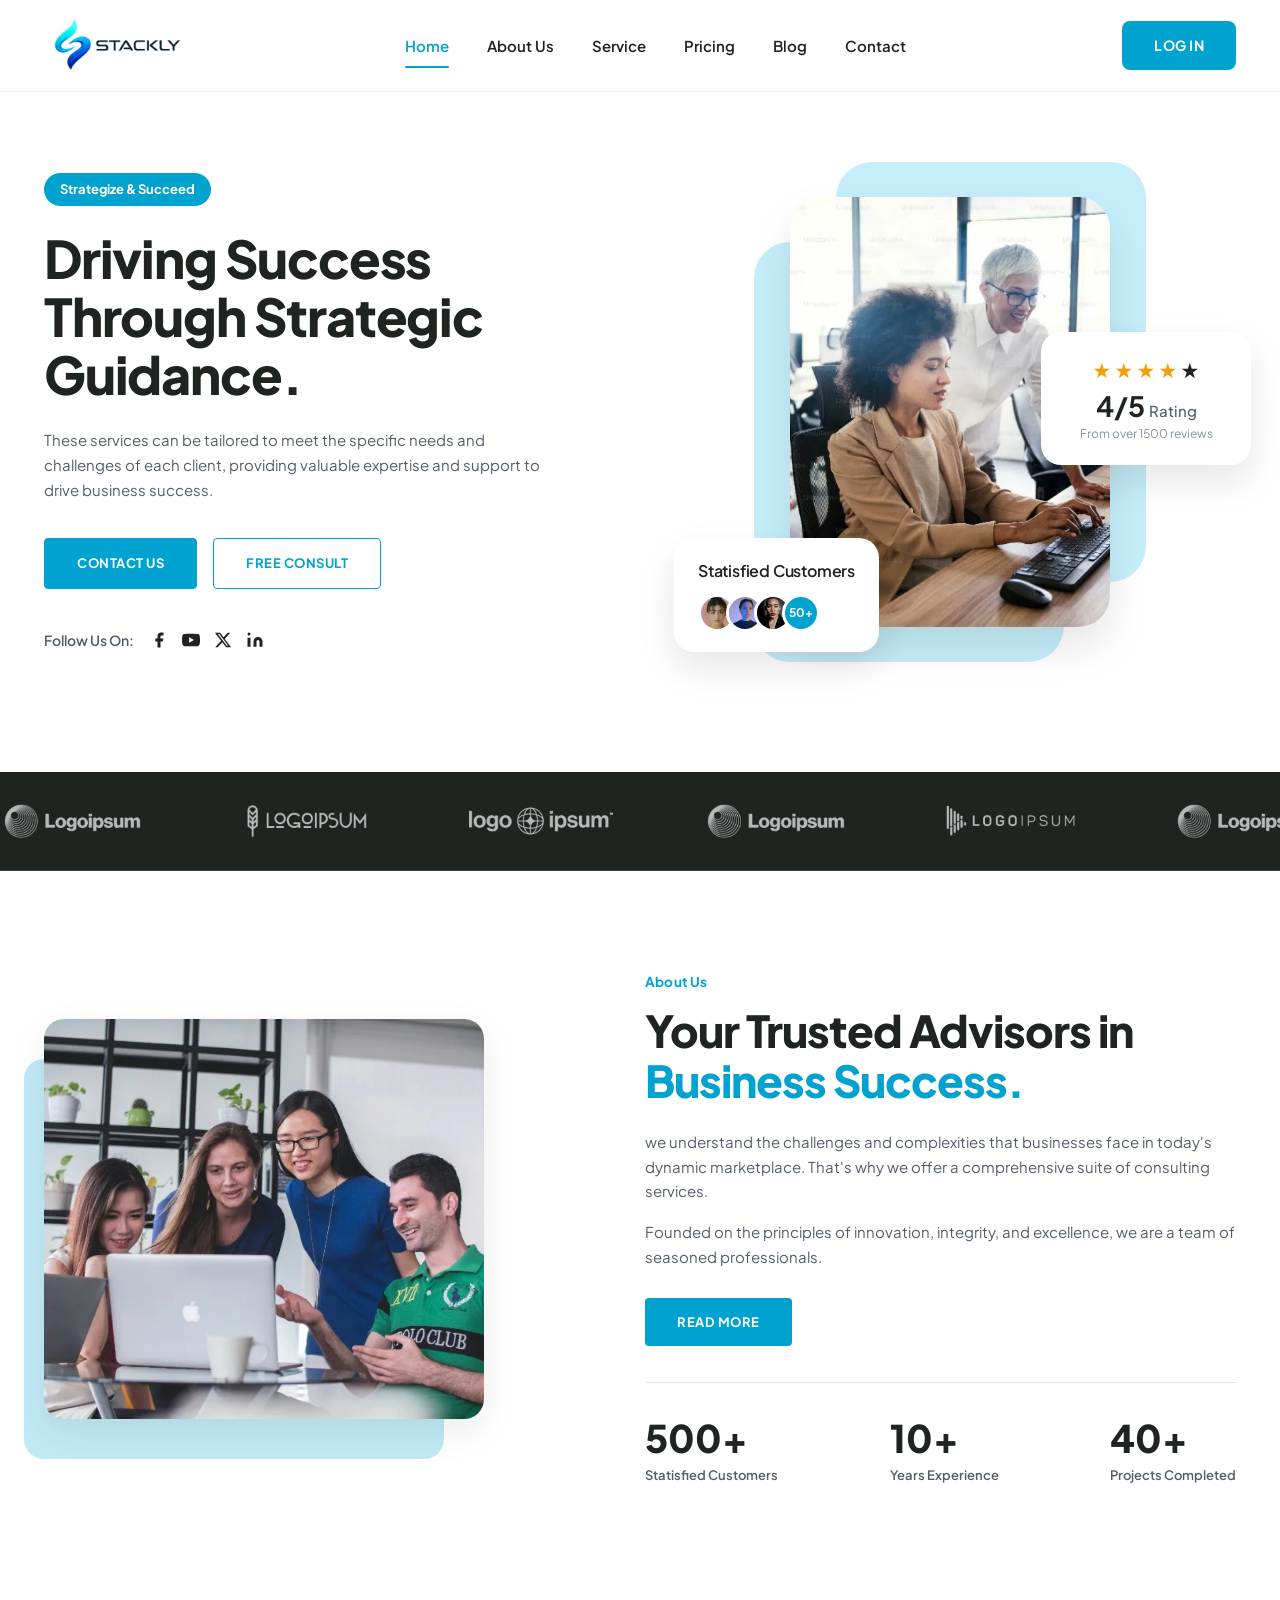
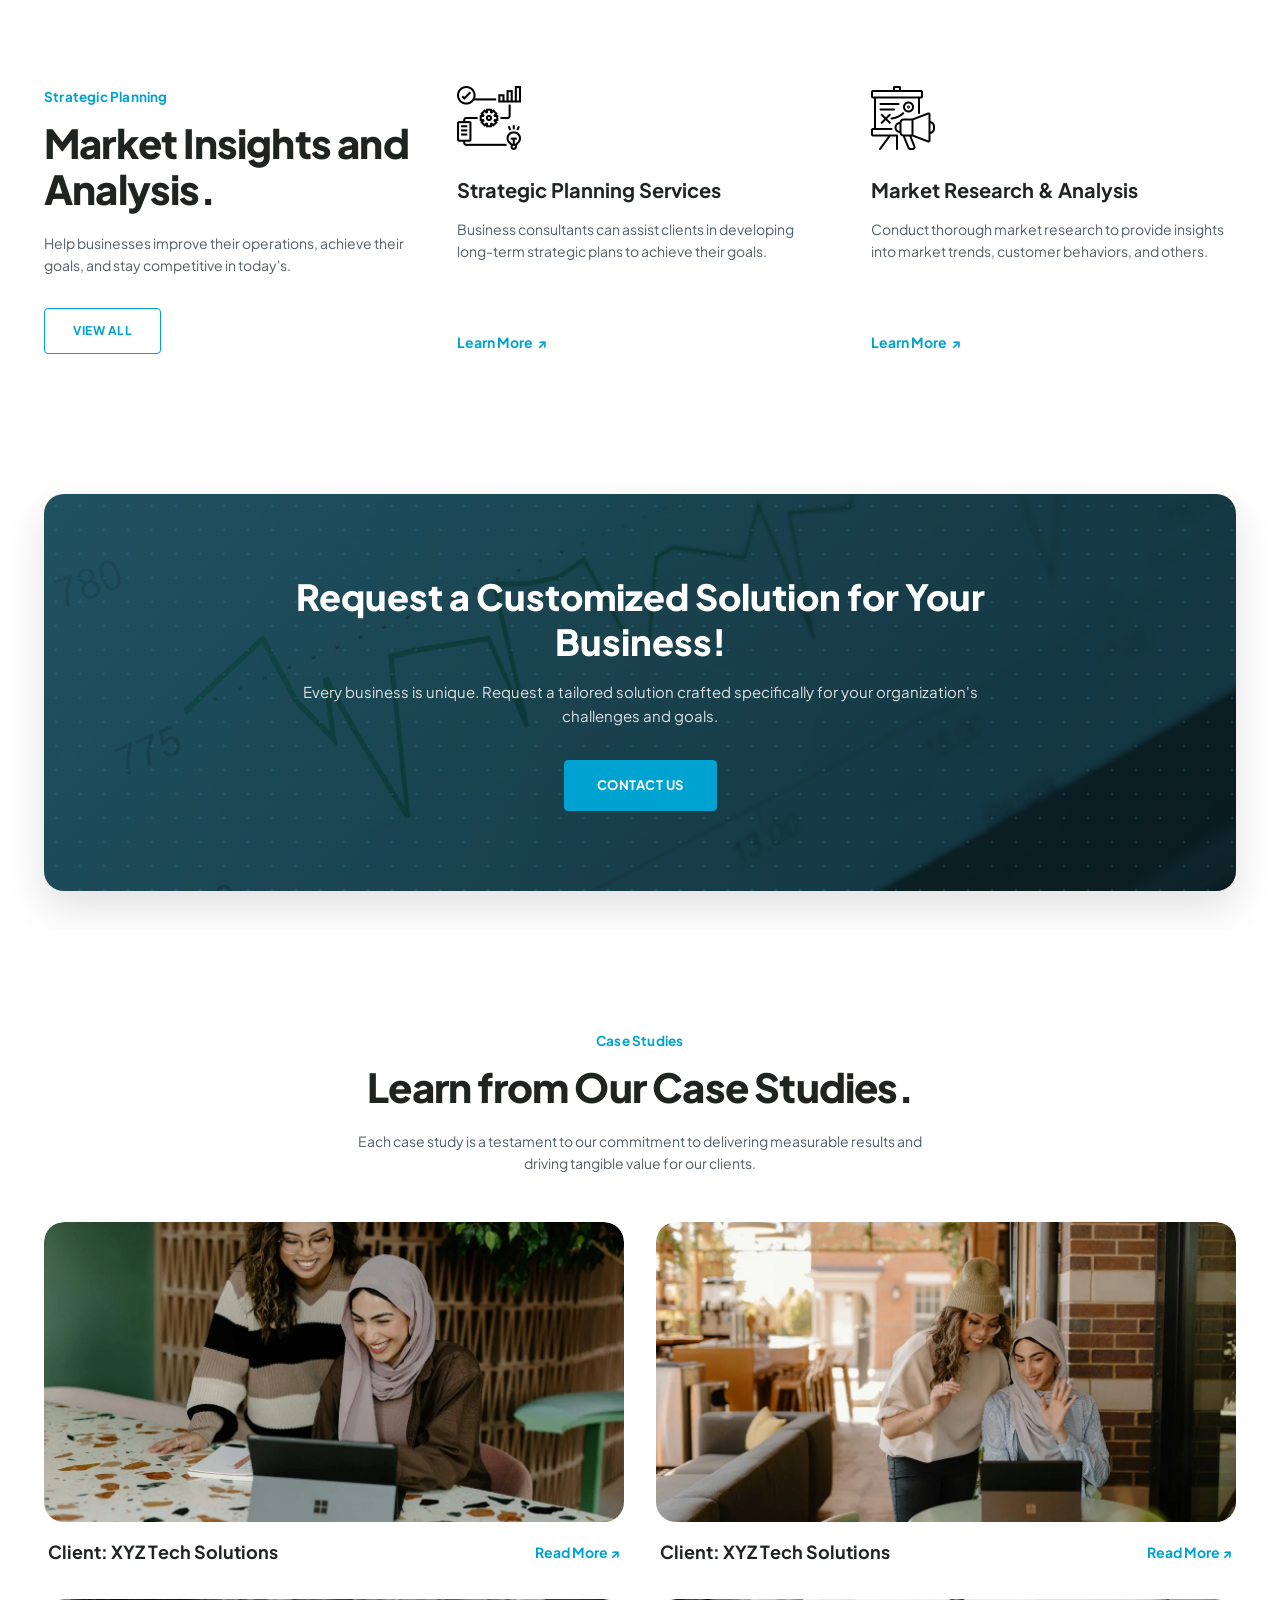
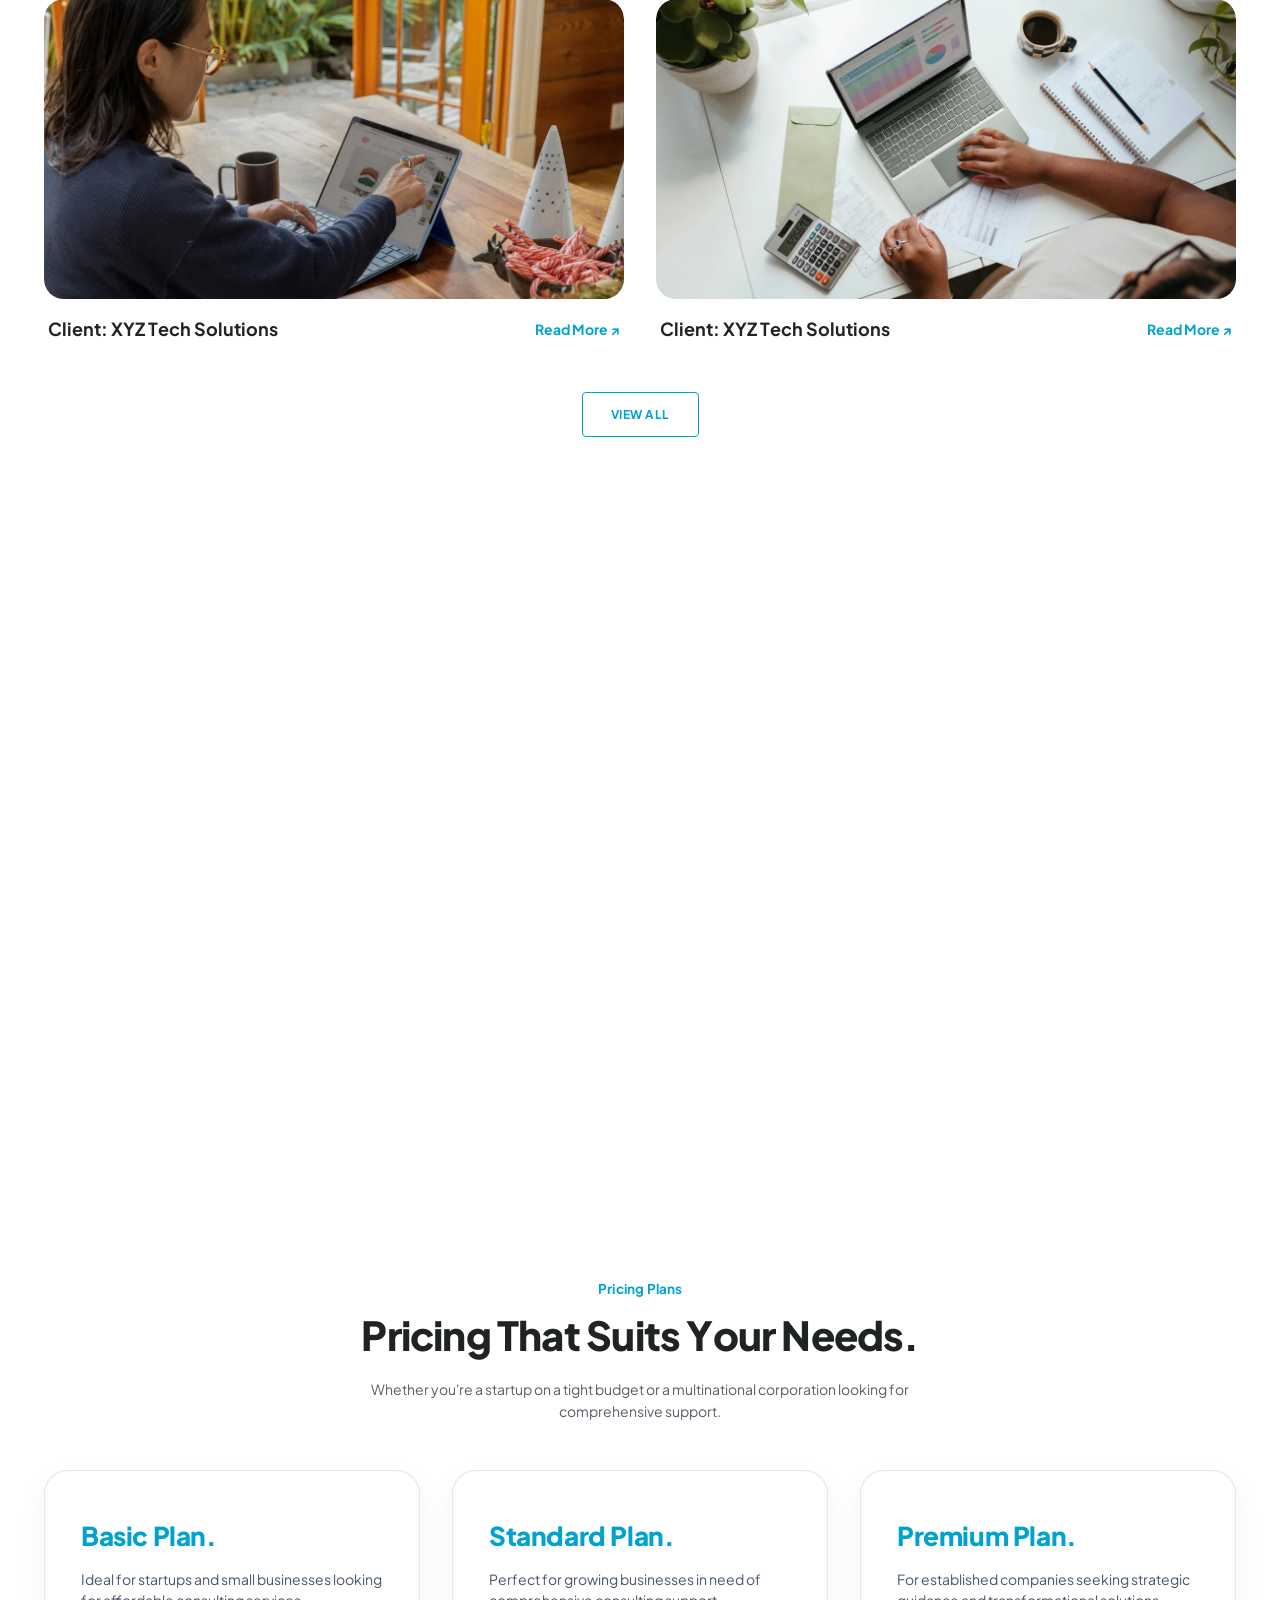
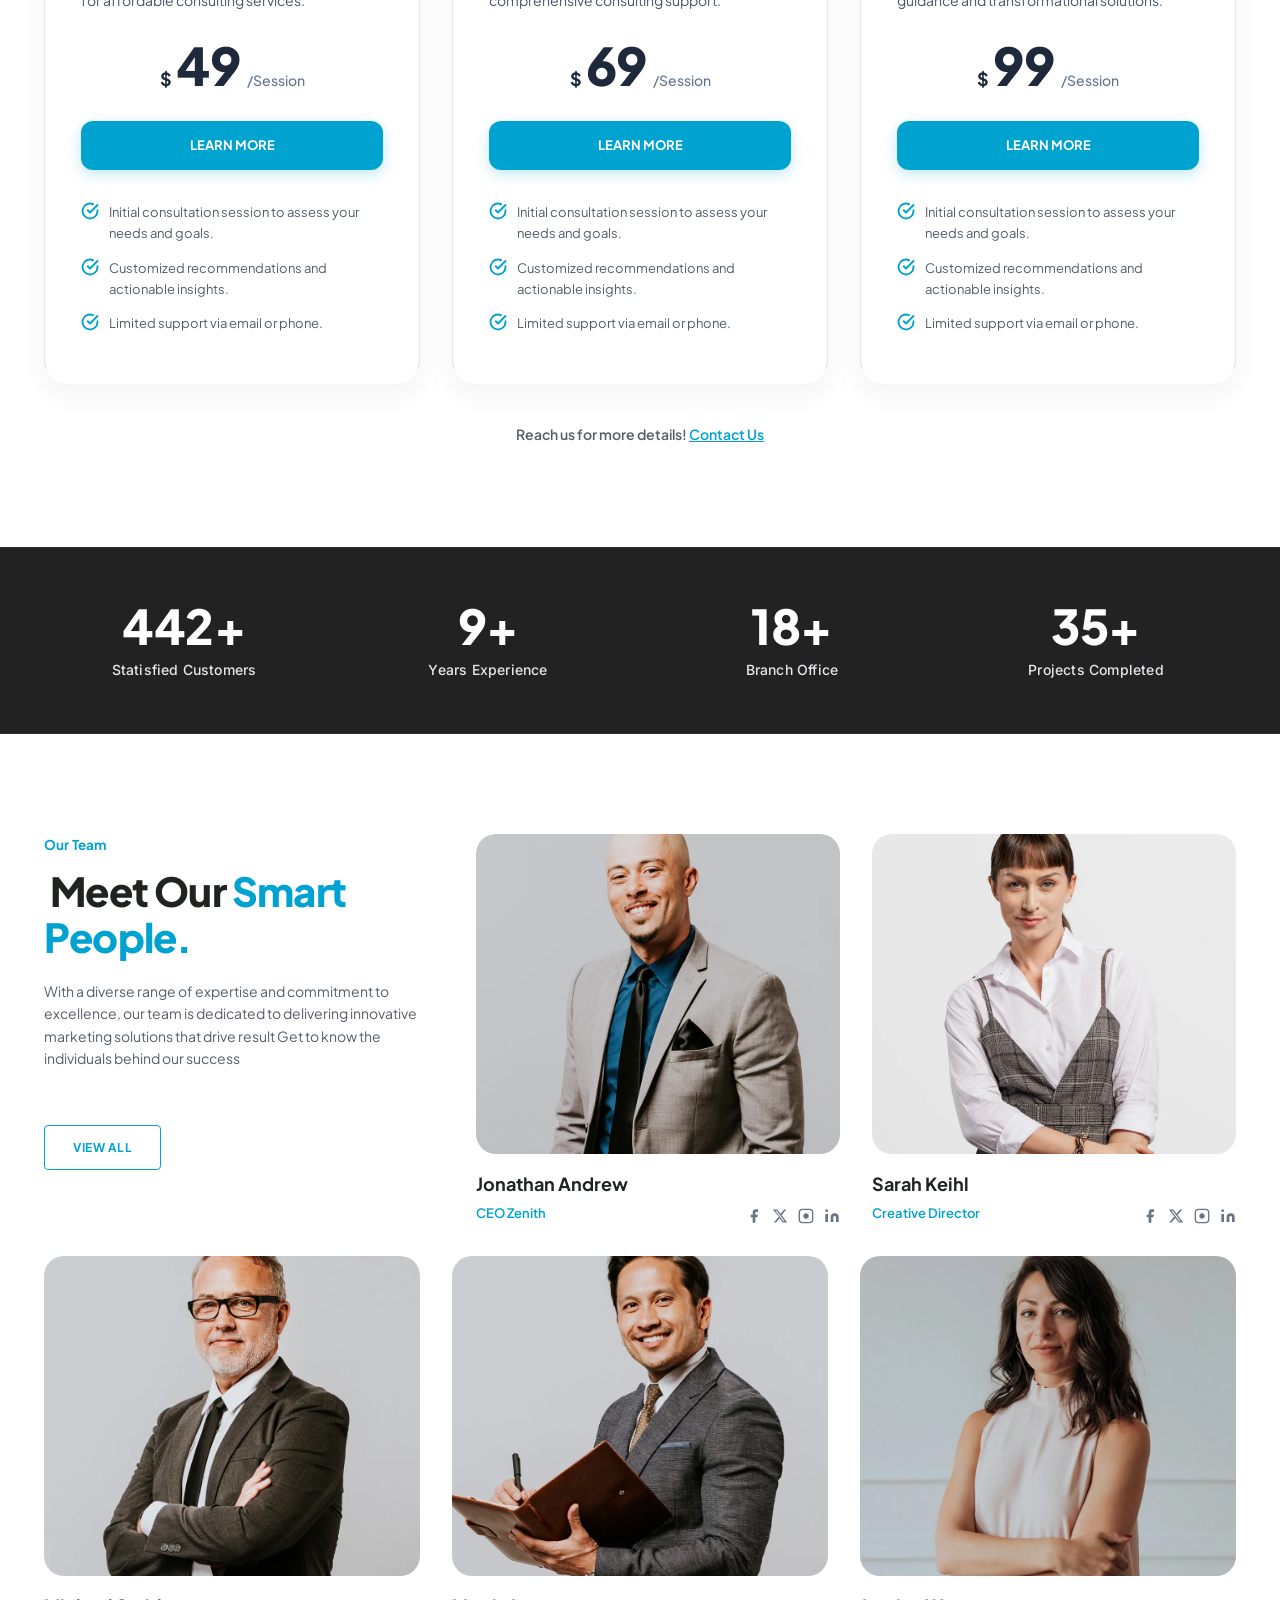
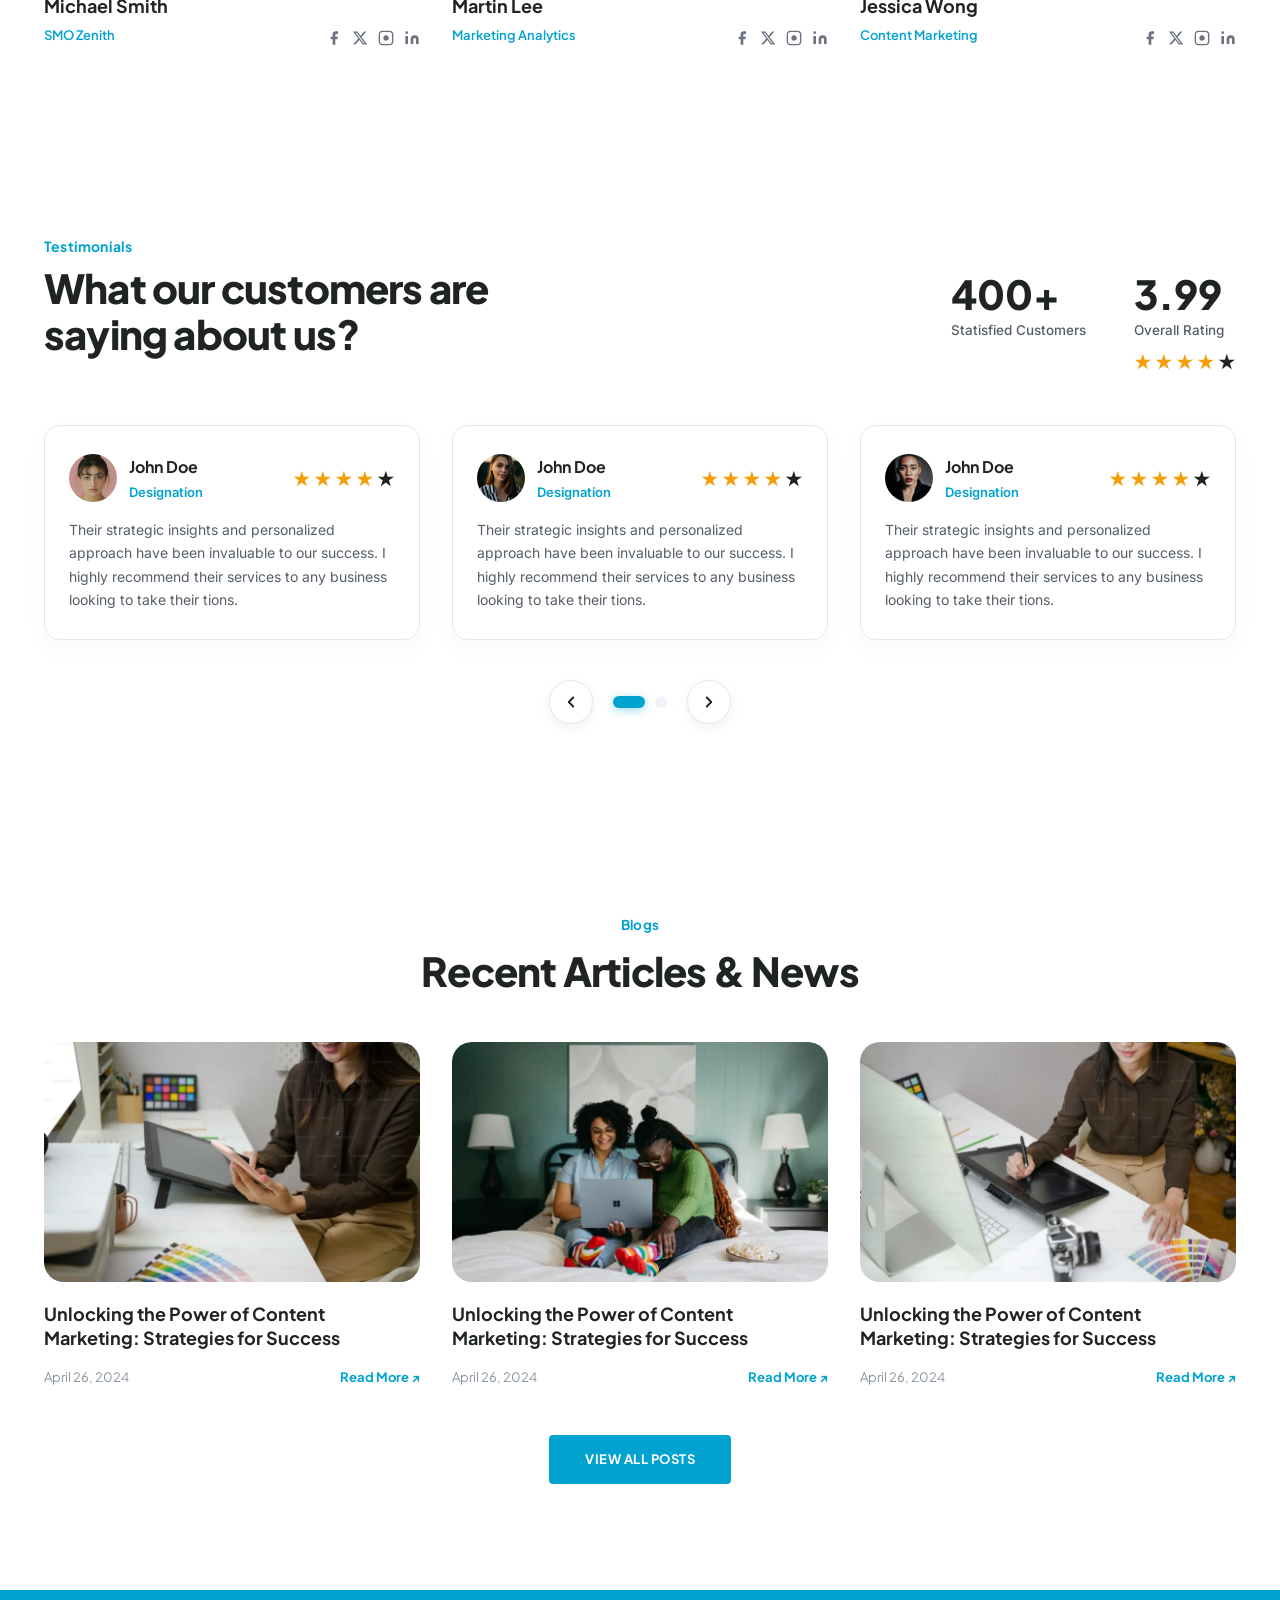
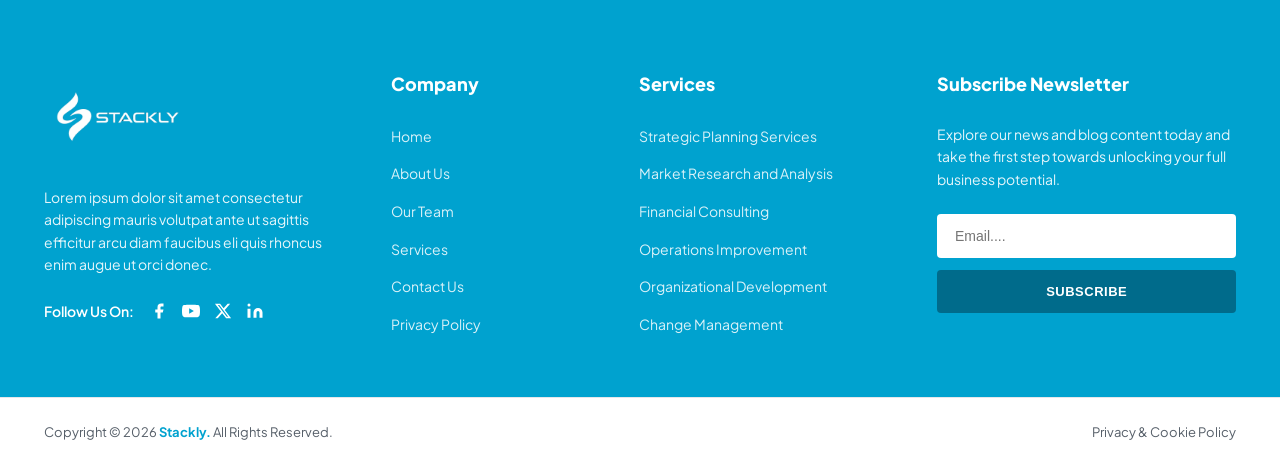
==== commit e160fce3: "Your second update message1" ====
--- a/index.html
+++ b/index.html
@@ -631,10 +631,10 @@
         <div class="testimonial-card">
           <div class="testi-user-header">
             <div class="user-meta">
-              <img src="home.img/02-hero-customer-avatar-1.webp" alt="Emily Watson" class="user-avatar">
+              <img src="home.img/02-hero-customer-avatar-1.webp" alt="John Doe" class="user-avatar">
               <div class="user-details">
-                <h3 class="user-name">Emily Watson</h3>
-                <span class="user-role">Product Manager</span>
+                <h3 class="user-name">John Doe</h3>
+                <span class="user-role">Designation</span>
               </div>
             </div>
             <div class="card-stars">
@@ -642,11 +642,11 @@
               <span class="star gold">★</span>
               <span class="star gold">★</span>
               <span class="star gold">★</span>
-              <span class="star gold">★</span>
+              <span class="star dark">★</span>
             </div>
           </div>
           <p class="testimonial-text">
-            Their strategic insights and personalized approach have been invaluable to our growth. I highly recommend their team to any organization looking to scale operations seamlessly.
+            Their strategic insights and personalized approach have been invaluable to our success. I highly recommend their services to any business looking to take their tions.
           </p>
         </div>
 
@@ -654,10 +654,10 @@
         <div class="testimonial-card">
           <div class="testi-user-header">
             <div class="user-meta">
-              <img src="home.img/12-testimonial-user-2.webp" alt="Robert Vance" class="user-avatar">
+              <img src="home.img/12-testimonial-user-2.webp" alt="John Doe" class="user-avatar">
               <div class="user-details">
-                <h3 class="user-name">Robert Vance</h3>
-                <span class="user-role">Managing Director</span>
+                <h3 class="user-name">John Doe</h3>
+                <span class="user-role">Designation</span>
               </div>
             </div>
             <div class="card-stars">
@@ -665,11 +665,11 @@
               <span class="star gold">★</span>
               <span class="star gold">★</span>
               <span class="star gold">★</span>
-              <span class="star gold">★</span>
+              <span class="star dark">★</span>
             </div>
           </div>
           <p class="testimonial-text">
-            Working with Stackly transformed our digital strategy completely. Their data-driven consulting helped us increase ROI by over 140% in just two quarters.
+            Their strategic insights and personalized approach have been invaluable to our success. I highly recommend their services to any business looking to take their tions.
           </p>
         </div>
 
@@ -677,10 +677,10 @@
         <div class="testimonial-card">
           <div class="testi-user-header">
             <div class="user-meta">
-              <img src="home.img/12-testimonial-user-3.webp" alt="Sophia Martinez" class="user-avatar">
+              <img src="home.img/02-hero-customer-avatar-3.webp" alt="John Doe" class="user-avatar">
               <div class="user-details">
-                <h3 class="user-name">Sophia Martinez</h3>
-                <span class="user-role">Founder &amp; CEO</span>
+                <h3 class="user-name">John Doe</h3>
+                <span class="user-role">Designation</span>
               </div>
             </div>
             <div class="card-stars">
@@ -692,84 +692,15 @@
             </div>
           </div>
           <p class="testimonial-text">
-            Exceptional professionalism and dedication! The team went above and beyond to tailor market research specifically to our competitive niche.
+            Their strategic insights and personalized approach have been invaluable to our success. I highly recommend their services to any business looking to take their tions.
           </p>
         </div>
-
-        <!-- Card 4 -->
-        <div class="testimonial-card">
-          <div class="testi-user-header">
-            <div class="user-meta">
-              <img src="home.img/11-team-sarah-keihl.webp" alt="Sarah Keihl" class="user-avatar">
-              <div class="user-details">
-                <h3 class="user-name">Sarah Keihl</h3>
-                <span class="user-role">Creative Lead</span>
-              </div>
-            </div>
-            <div class="card-stars">
-              <span class="star gold">★</span>
-              <span class="star gold">★</span>
-              <span class="star gold">★</span>
-              <span class="star gold">★</span>
-              <span class="star gold">★</span>
-            </div>
-          </div>
-          <p class="testimonial-text">
-            Stackly's branding and advisory team provided a fresh perspective that redefined our company's identity and market placement completely.
-          </p>
-        </div>
-
-        <!-- Card 5 -->
-        <div class="testimonial-card">
-          <div class="testi-user-header">
-            <div class="user-meta">
-              <img src="home.img/02-hero-customer-avatar-2.webp" alt="David Kim" class="user-avatar">
-              <div class="user-details">
-                <h3 class="user-name">David Kim</h3>
-                <span class="user-role">VP Operations</span>
-              </div>
-            </div>
-            <div class="card-stars">
-              <span class="star gold">★</span>
-              <span class="star gold">★</span>
-              <span class="star gold">★</span>
-              <span class="star gold">★</span>
-              <span class="star gold">★</span>
-            </div>
-          </div>
-          <p class="testimonial-text">
-            The efficiency gains we achieved after implementing Stackly's strategic roadmap exceeded all our expectations. Truly a top-tier consulting partner!
-          </p>
-        </div>
-
-        <!-- Card 6 -->
-        <div class="testimonial-card">
-          <div class="testi-user-header">
-            <div class="user-meta">
-              <img src="home.img/02-hero-customer-avatar-3.webp" alt="Jessica Wong" class="user-avatar">
-              <div class="user-details">
-                <h3 class="user-name">Jessica Wong</h3>
-                <span class="user-role">CMO Apex Solutions</span>
-              </div>
-            </div>
-            <div class="card-stars">
-              <span class="star gold">★</span>
-              <span class="star gold">★</span>
-              <span class="star gold">★</span>
-              <span class="star gold">★</span>
-              <span class="star dark">★</span>
-            </div>
-          </div>
-          <p class="testimonial-text">
-            From initial discovery to final execution, Stackly's team delivered outstanding clarity and results. Our entire executive board was impressed.
-          </p>
-        </div>
-      </div>
-
-      <!-- Pagination Dots & Navigation Arrows -->
-      <div class="testi-controls-wrapper mt-36">
+      </div>
+
+      <!-- Testimonials Controls (Prev & Next Slide Buttons + Pagination Dots) -->
+      <div class="testi-controls-wrapper mt-48">
         <button class="testi-arrow testi-prev" id="testiPrev" aria-label="Previous Testimonials">
-          <svg viewBox="0 0 24 24" fill="none" stroke="currentColor" stroke-width="2.5"><polyline points="15 18 9 12 15 6"/></svg>
+          <svg viewBox="0 0 24 24" fill="none" stroke="currentColor" stroke-width="2.5" stroke-linecap="round" stroke-linejoin="round"><polyline points="15 18 9 12 15 6"/></svg>
         </button>
 
         <div class="pagination-dots">
@@ -778,7 +709,7 @@
         </div>
 
         <button class="testi-arrow testi-next" id="testiNext" aria-label="Next Testimonials">
-          <svg viewBox="0 0 24 24" fill="none" stroke="currentColor" stroke-width="2.5"><polyline points="9 18 15 12 9 6"/></svg>
+          <svg viewBox="0 0 24 24" fill="none" stroke="currentColor" stroke-width="2.5" stroke-linecap="round" stroke-linejoin="round"><polyline points="9 18 15 12 9 6"/></svg>
         </button>
       </div>
 
@@ -859,10 +790,10 @@
         <div class="social-follow white-socials">
           <span class="follow-label white-text">Follow Us On:</span>
           <div class="social-icons">
-            <a href="404.html" aria-label="Facebook"><svg viewBox="0 0 24 24" fill="currentColor"><path d="M18 2h-3a5 5 0 0 0-5 5v3H7v4h3v8h4v-8h3l1-4h-4V7a1 1 0 0 1 1-1h3z"/></svg></a>
-            <a href="404.html" aria-label="YouTube"><svg viewBox="0 0 24 24" fill="currentColor"><path d="M23.498 6.186a3.016 3.016 0 0 0-2.122-2.136C19.505 3.545 12 3.545 12 3.545s-7.505 0-9.377.505A3.017 3.017 0 0 0 .502 6.186C0 8.07 0 12 0 12s0 3.93.502 5.814a3.016 3.016 0 0 0 2.122 2.136c1.871.505 9.376.505 9.376.505s7.505 0 9.377-.505a3.015 3.015 0 0 0 2.122-2.136C24 15.93 24 12 24 12s0-3.93-.502-5.814zM9.545 15.568V8.432L15.818 12l-6.273 3.568z"/></svg></a>
-            <a href="404.html" aria-label="X"><svg viewBox="0 0 24 24" fill="currentColor"><path d="M18.244 2.25h3.308l-7.227 8.26 8.502 11.24H16.17l-5.214-6.817L4.99 21.75H1.68l7.73-8.835L1.254 2.25H8.08l4.713 6.231zm-1.161 17.52h1.833L7.084 4.126H5.117z"/></svg></a>
-            <a href="404.html" aria-label="LinkedIn"><svg viewBox="0 0 24 24" fill="currentColor"><path d="M16 8a6 6 0 0 1 6 6v7h-4v-7a2 2 0 0 0-2-2 2 2 0 0 0-2 2v7h-4v-7a6 6 0 0 1 6-6z M2 9h4v12H2z M4 2a2 2 0 1 0 0 4 2 2 0 0 0 0-4z"/></svg></a>
+            <a href="https://www.facebook.com" target="_blank" rel="noopener noreferrer" aria-label="Facebook"><svg viewBox="0 0 24 24" fill="currentColor"><path d="M18 2h-3a5 5 0 0 0-5 5v3H7v4h3v8h4v-8h3l1-4h-4V7a1 1 0 0 1 1-1h3z"/></svg></a>
+            <a href="https://www.youtube.com" target="_blank" rel="noopener noreferrer" aria-label="YouTube"><svg viewBox="0 0 24 24" fill="currentColor"><path d="M23.498 6.186a3.016 3.016 0 0 0-2.122-2.136C19.505 3.545 12 3.545 12 3.545s-7.505 0-9.377.505A3.017 3.017 0 0 0 .502 6.186C0 8.07 0 12 0 12s0 3.93.502 5.814a3.016 3.016 0 0 0 2.122 2.136c1.871.505 9.376.505 9.376.505s7.505 0 9.377-.505a3.015 3.015 0 0 0 2.122-2.136C24 15.93 24 12 24 12s0-3.93-.502-5.814zM9.545 15.568V8.432L15.818 12l-6.273 3.568z"/></svg></a>
+            <a href="https://x.com" target="_blank" rel="noopener noreferrer" aria-label="X"><svg viewBox="0 0 24 24" fill="currentColor"><path d="M18.244 2.25h3.308l-7.227 8.26 8.502 11.24H16.17l-5.214-6.817L4.99 21.75H1.68l7.73-8.835L1.254 2.25H8.08l4.713 6.231zm-1.161 17.52h1.833L7.084 4.126H5.117z"/></svg></a>
+            <a href="https://www.linkedin.com" target="_blank" rel="noopener noreferrer" aria-label="LinkedIn"><svg viewBox="0 0 24 24" fill="currentColor"><path d="M16 8a6 6 0 0 1 6 6v7h-4v-7a2 2 0 0 0-2-2 2 2 0 0 0-2 2v7h-4v-7a6 6 0 0 1 6-6z M2 9h4v12H2z M4 2a2 2 0 1 0 0 4 2 2 0 0 0 0-4z"/></svg></a>
           </div>
         </div>
       </div>
--- a/style.css
+++ b/style.css
@@ -29,6 +29,37 @@
   --transition: all 0.25s cubic-bezier(0.4, 0, 0.2, 1);
 }
 
+/* --- Premium Section-Wise Scroll Animation System --- */
+.reveal, .reveal-up, .reveal-scale, .reveal-left, .reveal-right {
+  opacity: 0;
+  transform: translateY(36px);
+  transition: opacity 0.8s cubic-bezier(0.16, 1, 0.3, 1), transform 0.8s cubic-bezier(0.16, 1, 0.3, 1);
+  will-change: opacity, transform;
+}
+
+.reveal-scale {
+  transform: scale(0.94) translateY(20px);
+}
+
+.reveal-left {
+  transform: translateX(-36px);
+}
+
+.reveal-right {
+  transform: translateX(36px);
+}
+
+.reveal.is-visible, .reveal-up.is-visible, .reveal-scale.is-visible, .reveal-left.is-visible, .reveal-right.is-visible {
+  opacity: 1 !important;
+  transform: translateY(0) translateX(0) scale(1) !important;
+}
+
+.delay-1 { transition-delay: 0.1s; }
+.delay-2 { transition-delay: 0.2s; }
+.delay-3 { transition-delay: 0.3s; }
+.delay-4 { transition-delay: 0.4s; }
+.delay-5 { transition-delay: 0.5s; }
+
 /* --- Base & Reset --- */
 *, *::before, *::after {
   box-sizing: border-box;
@@ -47,6 +78,49 @@
   -webkit-font-smoothing: antialiased;
 }
 
+/* Background Scroll Lock when Hamburger Menu or Dashboard Sidebar is open */
+html.no-scroll, body.no-scroll {
+  overflow: hidden !important;
+  height: 100vh !important;
+  touch-action: none;
+}
+
+/* Mobile Nav Backdrop Overlay */
+.nav-backdrop {
+  position: fixed;
+  inset: 0;
+  background: rgba(15, 23, 42, 0.55);
+  backdrop-filter: blur(4px);
+  -webkit-backdrop-filter: blur(4px);
+  z-index: 1000;
+  opacity: 0;
+  visibility: hidden;
+  transition: opacity 0.35s cubic-bezier(0.22, 1, 0.36, 1), visibility 0.35s ease;
+}
+
+.nav-backdrop.active {
+  opacity: 1;
+  visibility: visible;
+}
+
+/* Dashboard Sidebar Mobile Backdrop */
+.sidebar-backdrop {
+  position: fixed;
+  inset: 0;
+  background: rgba(15, 23, 42, 0.55);
+  backdrop-filter: blur(4px);
+  -webkit-backdrop-filter: blur(4px);
+  z-index: 9999;
+  opacity: 0;
+  visibility: hidden;
+  transition: opacity 0.35s cubic-bezier(0.22, 1, 0.36, 1), visibility 0.35s ease;
+}
+
+.sidebar-backdrop.active {
+  opacity: 1;
+  visibility: visible;
+}
+
 a {
   color: inherit;
   text-decoration: none;
@@ -86,7 +160,7 @@
   align-items: center;
   position: sticky;
   top: 0;
-  z-index: 100;
+  z-index: 1002;
   border-bottom: 1px solid rgba(0, 0, 0, 0.05);
 }
 
@@ -102,9 +176,11 @@
 }
 
 .logo-img {
-  height: 80px;
+  height: 96px;
+  max-height: 100%;
   width: auto;
   object-fit: contain;
+  transition: transform 0.3s ease;
 }
 
 .nav-menu {
@@ -662,20 +738,33 @@
 }
 
 .section-tag {
-  font-size: 13px;
+  font-size: 13.5px;
   font-weight: 700;
   color: var(--cyan-primary);
-  display: block;
+  display: block !important;
+  width: fit-content;
   margin-bottom: 12px;
+  letter-spacing: 0.2px;
+}
+
+.center-tag {
+  display: block !important;
+  text-align: center;
+  margin-left: auto !important;
+  margin-right: auto !important;
+  width: fit-content;
 }
 
 .section-title {
+  display: block !important;
+  width: 100%;
   font-size: 40px;
   font-weight: 800;
   line-height: 1.15;
   color: var(--dark-text);
   letter-spacing: -0.8px;
   margin-bottom: 20px;
+  margin-top: 0;
 }
 
 .section-desc {
@@ -851,6 +940,36 @@
   color: var(--cyan-primary);
 }
 
+/* Exact Dark Theme for Case Studies Section */
+.case-studies-section.case-dark-theme {
+  background-color: #000000;
+  padding: 100px 0;
+}
+
+
+.btn-case-outline {
+  display: inline-block;
+  padding: 12px 30px;
+  border: 1px solid rgba(255, 255, 255, 0.25);
+  border-radius: 6px;
+  color: #FFFFFF;
+  font-family: 'Plus Jakarta Sans', sans-serif;
+  font-size: 13px;
+  font-weight: 700;
+  letter-spacing: 0.8px;
+  text-decoration: none;
+  background: transparent;
+  transition: all 0.3s ease;
+}
+
+.btn-case-outline:hover {
+  background-color: #00A2CF;
+  border-color: #00A2CF;
+  color: #FFFFFF;
+  transform: translateY(-2px);
+  box-shadow: 0 6px 18px rgba(0, 162, 207, 0.4);
+}
+
 /* ==========================================================================
    8. WHY CHOOSE US SECTION (PDF PAGE 8)
    ========================================================================== */
@@ -1050,57 +1169,59 @@
 }
 
 /* ==========================================================================
-   10. DARK STATS BANNER (PDF PAGE 6)
+   10. DARK STATS BANNER (PDF PAGE 6 - EXACT DESIGN MATCH)
    ========================================================================== */
 .dark-stats-strip {
-  background-color: var(--bg-dark-stats);
-  background-image: radial-gradient(circle at 50% 50%, rgba(0, 162, 207, 0.12) 0%, transparent 70%);
-  padding: 56px 0;
-  color: var(--bg-white);
+  background-color: #222222 !important;
+  background-image: none !important;
+  padding: 52px 0;
+  color: #FFFFFF;
   position: relative;
   overflow: hidden;
+  border-top: 1px solid rgba(255, 255, 255, 0.05);
+  border-bottom: 1px solid rgba(255, 255, 255, 0.05);
 }
 
 .dark-stats-grid {
   display: grid;
   grid-template-columns: repeat(4, 1fr);
-  gap: 32px;
+  gap: 24px;
   text-align: center;
+  align-items: center;
 }
 
 .dark-stat-box {
   display: flex;
   flex-direction: column;
   align-items: center;
-  padding: 28px 20px;
-  border-radius: 16px;
-  background: rgba(255, 255, 255, 0.02);
-  border: 1px solid rgba(255, 255, 255, 0.06);
-  transition: all 0.38s cubic-bezier(0.22, 1, 0.36, 1);
-  position: relative;
+  justify-content: center;
+  padding: 0;
+  background: transparent !important;
+  border: none !important;
+  box-shadow: none !important;
+  transition: transform 0.3s ease;
 }
 
 .dark-stat-box:hover {
-  transform: translateY(-8px) scale(1.04);
-  background: rgba(0, 162, 207, 0.08);
-  border-color: rgba(0, 162, 207, 0.4);
-  box-shadow: 0 16px 36px rgba(0, 162, 207, 0.22);
+  transform: translateY(-4px);
 }
 
 .dark-stat-num {
+  font-family: 'Plus Jakarta Sans', sans-serif;
   font-size: clamp(36px, 4vw, 48px);
   font-weight: 800;
-  color: var(--cyan-primary);
-  text-shadow: 0 0 24px rgba(0, 162, 207, 0.45);
-  line-height: 1;
-  margin-bottom: 10px;
+  color: #FFFFFF !important;
+  text-shadow: none !important;
+  line-height: 1.1;
+  margin-bottom: 6px;
   letter-spacing: -0.5px;
 }
 
 .dark-stat-desc {
+  font-family: 'Inter', sans-serif;
   font-size: 14px;
-  font-weight: 600;
-  color: #E2E8F0;
+  font-weight: 500;
+  color: #E5E7EB;
   letter-spacing: 0.2px;
 }
 
@@ -1186,10 +1307,10 @@
 }
 
 /* ==========================================================================
-   12. TESTIMONIALS SECTION (PDF PAGE 4)
+   12. TESTIMONIALS SECTION (PDF PAGE 4 - EXACT DESIGN MATCH)
    ========================================================================== */
 .testimonials-section {
-  padding: 100px 0;
+  padding: 90px 0;
   background-color: var(--bg-white);
 }
 
@@ -1198,11 +1319,34 @@
   justify-content: space-between;
   align-items: flex-end;
   margin-bottom: 48px;
+  gap: 32px;
+}
+
+.testimonials-title-box .section-tag {
+  color: #00A2CF;
+  font-size: 14px;
+  font-weight: 700;
+  margin-bottom: 8px;
+  display: block !important;
+  width: fit-content;
+}
+
+.testimonials-title-box .section-title {
+  font-family: 'Plus Jakarta Sans', sans-serif;
+  font-size: clamp(28px, 4vw, 40px);
+  font-weight: 800;
+  color: #1F2421;
+  max-width: 520px;
+  display: block !important;
+  width: 100%;
+  line-height: 1.15;
+  letter-spacing: -0.8px;
 }
 
 .testimonials-stats-box {
   display: flex;
   gap: 48px;
+  align-items: flex-start;
 }
 
 .testi-stat-item {
@@ -1211,23 +1355,26 @@
 }
 
 .testi-num {
+  font-family: 'Plus Jakarta Sans', sans-serif;
   font-size: 40px;
   font-weight: 800;
-  color: var(--dark-text);
+  color: #1F2421;
   line-height: 1;
   margin-bottom: 6px;
 }
 
 .testi-lbl {
-  font-size: 13px;
-  font-weight: 600;
-  color: var(--slate-body);
+  font-family: 'Inter', sans-serif;
+  font-size: 13.5px;
+  font-weight: 500;
+  color: #555E68;
 }
 
 .star-row {
   display: flex;
-  gap: 2px;
+  gap: 3px;
   margin-top: 4px;
+  font-size: 15px;
 }
 
 .testimonials-grid {
@@ -1237,26 +1384,33 @@
 }
 
 .testimonial-card {
-  background-color: var(--bg-white);
+  background-color: #FFFFFF;
   border: 1px solid #E5E7EB;
-  border-radius: var(--radius-lg);
-  padding: 32px;
-  box-shadow: var(--shadow-card);
+  border-radius: 16px;
+  padding: 28px 24px;
+  box-shadow: 0 8px 24px rgba(0, 0, 0, 0.03);
   display: flex;
   flex-direction: column;
+  transition: transform 0.3s ease, box-shadow 0.3s ease, border-color 0.3s ease;
+}
+
+.testimonial-card:hover {
+  transform: translateY(-6px);
+  border-color: #00A2CF;
+  box-shadow: 0 16px 36px rgba(0, 162, 207, 0.15);
 }
 
 .testi-user-header {
   display: flex;
   justify-content: space-between;
   align-items: center;
-  margin-bottom: 20px;
+  margin-bottom: 16px;
 }
 
 .user-meta {
   display: flex;
   align-items: center;
-  gap: 14px;
+  gap: 12px;
 }
 
 .user-avatar {
@@ -1264,48 +1418,103 @@
   height: 48px;
   border-radius: 50%;
   object-fit: cover;
+  flex-shrink: 0;
+}
+
+.user-details {
+  display: flex;
+  flex-direction: column;
+  gap: 2px;
 }
 
 .user-name {
+  font-family: 'Plus Jakarta Sans', sans-serif;
   font-size: 16px;
   font-weight: 700;
-  color: var(--dark-text);
+  color: #1F2421;
 }
 
 .user-role {
+  font-family: 'Inter', sans-serif;
   font-size: 13px;
-  color: var(--cyan-primary);
+  font-weight: 600;
+  color: #00A2CF;
 }
 
 .card-stars {
   display: flex;
-  gap: 2px;
+  gap: 3px;
+  font-size: 16px;
+  margin-left: auto;
 }
 
 .testimonial-text {
+  font-family: 'Inter', sans-serif;
   font-size: 14px;
-  color: var(--slate-body);
-  line-height: 1.6;
+  color: #555E68;
+  line-height: 1.65;
 }
 
 .pagination-dots {
   display: flex;
   justify-content: center;
+  align-items: center;
   gap: 8px;
+  margin-top: 40px;
+}
+
+.testi-controls-wrapper {
+  display: flex;
+  align-items: center;
+  justify-content: center;
+  gap: 20px;
+  margin-top: 40px;
+}
+
+.testi-controls-wrapper .pagination-dots {
+  margin-top: 0 !important;
+}
+
+.testi-arrow {
+  width: 44px;
+  height: 44px;
+  border-radius: 50%;
+  background-color: #FFFFFF;
+  border: 1px solid #E2E8F0;
+  color: #1F2421;
+  display: flex;
+  align-items: center;
+  justify-content: center;
+  cursor: pointer;
+  box-shadow: 0 4px 12px rgba(0, 0, 0, 0.05);
+  transition: all 0.25s ease;
+}
+
+.testi-arrow svg {
+  width: 18px;
+  height: 18px;
+}
+
+.testi-arrow:hover {
+  background-color: #00A2CF;
+  color: #FFFFFF;
+  border-color: #00A2CF;
+  transform: translateY(-2px);
+  box-shadow: 0 6px 16px rgba(0, 162, 207, 0.3);
 }
 
 .dot {
   width: 10px;
   height: 10px;
   border-radius: 50%;
-  background-color: #D1D5DB;
-  display: inline-block;
+  background-color: #222222;
+  opacity: 0.3;
+  cursor: pointer;
+  transition: opacity 0.3s ease;
 }
 
 .dot.active {
-  background-color: var(--dark-text);
-  width: 12px;
-  height: 12px;
+  opacity: 1;
 }
 
 /* ==========================================================================
@@ -1434,7 +1643,7 @@
 }
 
 .footer-logo-img {
-  height: 80px;
+  height: 96px;
   width: auto;
   object-fit: contain;
 }
@@ -2247,9 +2456,14 @@
     gap: 40px;
   }
 
-  .services-grid, .pricing-grid, .dark-stats-grid {
-    grid-template-columns: 1fr;
-    gap: 32px;
+  .services-grid, .services-full-grid, .pricing-grid {
+    grid-template-columns: 1fr !important;
+    gap: 32px !important;
+  }
+
+  .dark-stats-grid {
+    grid-template-columns: repeat(2, 1fr) !important;
+    gap: 24px !important;
   }
 
   .testimonials-header, .copyright-container {
@@ -2258,52 +2472,219 @@
     gap: 20px;
   }
 
-  /* Fix Fixed Pixel Widths on Visual Containers to prevent overlap */
-  .hero-visual, .about-visual, .why-choose-visual {
+  .testimonials-stats-box {
+    width: 100%;
+    justify-content: space-between;
+    gap: 20px;
+  }
+
+  /* Exact Pixel-Perfect Mobile Visual Layouts (Hero, About Us, Why Choose Us) */
+  .hero-visual {
+    position: relative !important;
     width: 100% !important;
-    max-width: 480px !important;
-    height: auto !important;
-    min-height: auto !important;
+    max-width: 380px !important;
+    height: 420px !important;
+    margin: 20px auto 0 !important;
+    display: flex !important;
+    justify-content: center !important;
+    align-items: center !important;
+  }
+
+  .visual-backdrop-top {
+    display: block !important;
+    position: absolute !important;
+    top: 0 !important;
+    right: 15px !important;
+    width: 230px !important;
+    height: 330px !important;
+    background-color: #C6EEFA !important;
+    border-radius: 30px !important;
+    z-index: 1 !important;
+    opacity: 0.9 !important;
+  }
+
+  .visual-backdrop-bottom {
+    display: block !important;
+    position: absolute !important;
+    bottom: 0 !important;
+    left: 15px !important;
+    width: 230px !important;
+    height: 330px !important;
+    background-color: #C6EEFA !important;
+    border-radius: 30px !important;
+    z-index: 1 !important;
+    opacity: 0.9 !important;
+  }
+
+  .visual-image-box {
+    display: block !important;
+    position: absolute !important;
+    top: 50% !important;
+    left: 50% !important;
+    transform: translate(-50%, -50%) !important;
+    width: 250px !important;
+    height: 340px !important;
+    border-radius: 26px !important;
+    overflow: hidden !important;
+    box-shadow: 0 16px 36px rgba(0, 0, 0, 0.12) !important;
+    z-index: 2 !important;
+  }
+
+  .floating-badge {
+    position: absolute !important;
+    background-color: var(--bg-white) !important;
+    border-radius: 18px !important;
+    box-shadow: 0 14px 32px rgba(0, 0, 0, 0.12) !important;
+    z-index: 10 !important;
+    margin: 0 !important;
+  }
+
+  .badge-customers {
+    bottom: 15px !important;
+    left: -5px !important;
+    top: auto !important;
+    right: auto !important;
+    padding: 14px 18px !important;
+    width: auto !important;
+    max-width: 210px !important;
+    display: flex !important;
+    flex-direction: column !important;
+    gap: 8px !important;
+  }
+
+  .badge-rating {
+    top: 15px !important;
+    right: -5px !important;
+    bottom: auto !important;
+    left: auto !important;
+    padding: 14px 18px !important;
+    min-width: 150px !important;
+    display: flex !important;
+    flex-direction: column !important;
+    align-items: center !important;
+    text-align: center !important;
+  }
+
+  /* About Us Visual Exact Mobile Styling */
+  .about-visual {
+    position: relative !important;
+    width: 100% !important;
+    max-width: 440px !important;
+    height: 380px !important;
     margin: 0 auto !important;
+    display: flex !important;
+    align-items: center !important;
+    justify-content: center !important;
+  }
+
+  .about-backdrop {
+    display: block !important;
+    position: absolute !important;
+    bottom: 0 !important;
+    left: 10px !important;
+    width: calc(100% - 30px) !important;
+    height: 320px !important;
+    background-color: var(--cyan-light-bg) !important;
+    border-radius: 20px !important;
+    z-index: 1 !important;
+    transform: rotate(-2.5deg) !important;
+  }
+
+  .about-image-box {
+    display: block !important;
     position: relative !important;
-  }
-
-  .visual-backdrop-top, .visual-backdrop-bottom,
-  .about-backdrop, .why-backdrop {
-    display: none !important;
-  }
-
-  .visual-image-box, .about-image-box, .why-image-box {
+    z-index: 2 !important;
+    width: calc(100% - 20px) !important;
+    height: 340px !important;
+    border-radius: 20px !important;
+    overflow: hidden !important;
+    box-shadow: var(--shadow-card) !important;
+    margin: 0 auto !important;
+  }
+
+  /* Why Choose Us Visual Exact Mobile Styling */
+  .why-choose-visual {
     position: relative !important;
+    width: 100% !important;
+    max-width: 440px !important;
+    height: 380px !important;
+    margin: 0 auto !important;
+    display: flex !important;
+    align-items: center !important;
+    justify-content: center !important;
+  }
+
+  .why-backdrop {
+    display: block !important;
+    position: absolute !important;
+    top: 0 !important;
+    right: 10px !important;
+    width: calc(100% - 30px) !important;
+    height: 320px !important;
+    background-color: var(--cyan-light-bg) !important;
+    border-radius: 20px !important;
+    z-index: 1 !important;
+    transform: rotate(2.5deg) !important;
+  }
+
+  .why-image-box {
+    display: block !important;
+    position: relative !important;
+    z-index: 2 !important;
+    width: calc(100% - 20px) !important;
+    height: 340px !important;
+    border-radius: 20px !important;
+    overflow: hidden !important;
+    box-shadow: var(--shadow-card) !important;
+    margin: 0 auto !important;
+  }
+
+  .badge-rating {
+    margin-top: 12px !important;
+  }
+}
+
+/* --- Breakpoint: <= 1024px (Fixed Mobile Navbar & Mobile Header Drawer) --- */
+@media (max-width: 1024px) {
+  .navbar {
+    position: fixed !important;
     top: 0 !important;
     left: 0 !important;
-    right: 0 !important;
-    transform: none !important;
     width: 100% !important;
+    z-index: 10000 !important;
+    background-color: #FFFFFF !important;
+    box-shadow: 0 4px 20px rgba(0, 0, 0, 0.06) !important;
+  }
+
+  /* Auth Pages Mobile Layout: Hide Left Side Graphic Image */
+  .auth-page {
+    grid-template-columns: 1fr !important;
+    min-height: 100vh !important;
+  }
+
+  .auth-left {
+    display: none !important;
+  }
+
+  .auth-right {
+    padding: 32px 16px !important;
+    width: 100% !important;
+    min-height: 100vh !important;
+    display: flex !important;
+    align-items: center !important;
+    justify-content: center !important;
+  }
+
+  .auth-form-card {
     max-width: 100% !important;
-    height: 340px !important;
-    border-radius: 20px !important;
-  }
-
-  .floating-badge {
-    position: relative !important;
-    top: auto !important;
-    bottom: auto !important;
-    left: auto !important;
-    right: auto !important;
-    transform: none !important;
-    width: 100% !important;
-    max-width: 300px !important;
-    margin: 16px auto 0 !important;
-  }
-
-  .badge-rating {
-    margin-top: 12px !important;
-  }
-}
-
-/* --- Breakpoint: <= 992px (Tablets & Mobile Header Drawer) --- */
-@media (max-width: 992px) {
+    padding: 28px 20px !important;
+    margin: 0 auto !important;
+  }
+
+  body:not(.admin-dashboard-body):not(.user-dashboard-body) {
+    padding-top: 92px !important;
+  }
+
   .hamburger {
     display: flex;
   }
@@ -2406,7 +2787,7 @@
   }
 
   .logo-img {
-    height: 56px;
+    height: 80px;
   }
 
   .nav-menu {
@@ -2416,6 +2797,22 @@
 
   .hero-section {
     padding: 40px 0 60px;
+  }
+
+  .services-section {
+    padding: 60px 0 !important;
+  }
+
+  .services-full-grid {
+    grid-template-columns: 1fr !important;
+    gap: 24px !important;
+    margin-top: 32px !important;
+  }
+
+  .service-item {
+    padding: 24px 20px !important;
+    width: 100% !important;
+    box-sizing: border-box !important;
   }
 
   .hero-cta-group {
@@ -2473,8 +2870,8 @@
     grid-template-columns: 1fr;
   }
 
-  .btn-login {
-    display: none;
+  .desktop-login-btn {
+    display: none !important;
   }
 
   .hero-title {
@@ -2491,6 +2888,501 @@
     right: 16px;
     width: 36px;
     height: 36px;
+  }
+
+  /* Exact Visual Scaling for Small Mobile Screens */
+  .hero-visual {
+    max-width: 320px !important;
+    height: 360px !important;
+  }
+
+  .visual-backdrop-top {
+    width: 190px !important;
+    height: 270px !important;
+    right: 5px !important;
+    border-radius: 24px !important;
+  }
+
+  .visual-backdrop-bottom {
+    width: 190px !important;
+    height: 270px !important;
+    left: 5px !important;
+    border-radius: 24px !important;
+  }
+
+  .visual-image-box {
+    width: 210px !important;
+    height: 290px !important;
+    border-radius: 20px !important;
+  }
+
+  .badge-customers {
+    bottom: 8px !important;
+    left: -12px !important;
+    padding: 10px 14px !important;
+    border-radius: 14px !important;
+  }
+
+  .badge-customers .badge-title {
+    font-size: 12px !important;
+  }
+
+  .badge-customers .avatar, .badge-customers .avatar-count {
+    width: 28px !important;
+    height: 28px !important;
+    font-size: 10px !important;
+  }
+
+  .badge-rating {
+    top: 8px !important;
+    right: -12px !important;
+    padding: 10px 14px !important;
+    border-radius: 14px !important;
+    min-width: 130px !important;
+  }
+
+  .badge-rating .star {
+    font-size: 14px !important;
+  }
+
+  .badge-rating .rating-value {
+    font-size: 20px !important;
+  }
+
+  .badge-rating .rating-sub {
+    font-size: 10px !important;
+  }
+
+  .about-visual, .why-choose-visual {
+    height: 310px !important;
+  }
+
+  .about-backdrop, .why-backdrop {
+    height: 260px !important;
+  }
+
+  .about-image-box, .why-image-box {
+    height: 280px !important;
+  }
+
+  .stats-row {
+    flex-wrap: wrap !important;
+    gap: 18px !important;
+    justify-content: space-around !important;
+  }
+
+  .dark-stats-grid {
+    grid-template-columns: repeat(2, 1fr) !important;
+    gap: 18px 12px !important;
+  }
+
+  .dark-stat-num {
+    font-size: 32px !important;
+  }
+
+  .dark-stat-desc {
+    font-size: 12px !important;
+  }
+}
+
+/* ==========================================================================
+   CUSTOM DARK STATS BAR SECTION (EXACT DESIGN FROM IMAGE)
+   ========================================================================== */
+.custom-dark-stats-section {
+  background: #0B192C;
+  background-image: linear-gradient(180deg, #0D1F38 0%, #071220 100%);
+  padding: 60px 0;
+  position: relative;
+  overflow: hidden;
+  border-top: 1px solid rgba(0, 162, 207, 0.15);
+  border-bottom: 1px solid rgba(0, 162, 207, 0.15);
+}
+
+.custom-dark-stats-grid {
+  display: grid;
+  grid-template-columns: repeat(4, 1fr);
+  align-items: center;
+  position: relative;
+}
+
+.custom-stat-card {
+  display: flex;
+  flex-direction: column;
+  align-items: center;
+  text-align: center;
+  padding: 10px 20px;
+  position: relative;
+}
+
+/* Vertical Dividers between items */
+.custom-stat-card:not(:last-child)::after {
+  content: '';
+  position: absolute;
+  right: 0;
+  top: 10%;
+  height: 80%;
+  width: 1px;
+  background: rgba(255, 255, 255, 0.18);
+}
+
+/* Icon Double Ring Style */
+.custom-stat-icon-wrapper {
+  margin-bottom: 16px;
+  display: inline-flex;
+  align-items: center;
+  justify-content: center;
+  padding: 4px;
+  border: 1px solid rgba(0, 162, 207, 0.35);
+  border-radius: 50%;
+  transition: transform 0.35s cubic-bezier(0.22, 1, 0.36, 1), border-color 0.35s ease, box-shadow 0.35s ease;
+}
+
+.custom-stat-card:hover .custom-stat-icon-wrapper {
+  transform: scale(1.1);
+  border-color: rgba(0, 162, 207, 0.85);
+  box-shadow: 0 0 24px rgba(0, 162, 207, 0.35);
+}
+
+.custom-stat-icon-outer {
+  width: 56px;
+  height: 56px;
+  border-radius: 50%;
+  border: 1.5px solid #00A2CF;
+  display: flex;
+  align-items: center;
+  justify-content: center;
+  color: #00A2CF;
+  background: rgba(0, 162, 207, 0.05);
+}
+
+.custom-stat-icon-outer svg {
+  width: 24px;
+  height: 24px;
+  stroke: #00A2CF;
+}
+
+.custom-stat-number {
+  font-family: 'Plus Jakarta Sans', sans-serif;
+  font-size: 36px;
+  font-weight: 800;
+  color: #FFFFFF;
+  line-height: 1.15;
+  margin-bottom: 6px;
+  letter-spacing: -0.5px;
+  transition: transform 0.3s ease, color 0.3s ease;
+}
+
+.custom-stat-card:hover .custom-stat-number {
+  color: #00A2CF;
+}
+
+.custom-stat-label {
+  font-family: 'Inter', sans-serif;
+  font-size: 14px;
+  font-weight: 500;
+  color: #94A3B8;
+  letter-spacing: 0.2px;
+}
+
+/* Responsive Media Queries */
+@media (max-width: 1024px) {
+  .custom-dark-stats-grid {
+    grid-template-columns: repeat(2, 1fr);
+    gap: 36px 0;
+  }
+
+  .custom-stat-card:nth-child(2)::after {
+    display: none;
+  }
+}
+
+@media (max-width: 640px) {
+  .custom-dark-stats-grid {
+    grid-template-columns: 1fr;
+    gap: 32px 0;
+  }
+
+  .custom-stat-card::after {
+    display: none !important;
+  }
+
+  .custom-stat-number {
+    font-size: 30px;
+  }
+}
+
+/* ==========================================================================
+   BLOG FEATURED ARTICLE & SIDEBAR SECTION (EXACT DESIGN FROM IMAGE)
+   ========================================================================== */
+.blog-detail-section {
+  padding: 80px 0 120px;
+  background-color: #FFFFFF;
+}
+
+.blog-detail-layout {
+  display: grid;
+  grid-template-columns: minmax(0, 1fr) 360px;
+  gap: 48px;
+  align-items: start;
+}
+
+/* Left Main Article Column */
+.blog-detail-hero-img {
+  width: 100%;
+  border-radius: 20px;
+  overflow: hidden;
+  margin-bottom: 28px;
+}
+
+.blog-detail-hero-img img {
+  width: 100%;
+  height: auto;
+  max-height: 480px;
+  object-fit: cover;
+  display: block;
+  border-radius: 20px;
+}
+
+.blog-detail-title {
+  font-family: 'Plus Jakarta Sans', sans-serif;
+  font-size: 38px;
+  font-weight: 800;
+  color: #000000;
+  line-height: 1.25;
+  margin-top: 24px;
+  margin-bottom: 22px;
+  letter-spacing: -0.5px;
+}
+
+.blog-detail-body p {
+  font-family: 'Inter', sans-serif;
+  font-size: 14.5px;
+  color: #222222;
+  line-height: 1.7;
+  margin-bottom: 20px;
+}
+
+.blog-detail-body p strong {
+  color: #000000;
+  font-weight: 700;
+}
+
+/* Author Bio Card (Cyan Box) */
+.author-bio-card {
+  background-color: #00A2CF;
+  border-radius: 16px;
+  padding: 24px 28px;
+  display: flex;
+  align-items: flex-start;
+  gap: 20px;
+  margin-top: 36px;
+}
+
+.author-avatar {
+  width: 68px;
+  height: 68px;
+  border-radius: 8px;
+  object-fit: cover;
+  flex-shrink: 0;
+}
+
+.author-info {
+  display: flex;
+  flex-direction: column;
+  gap: 6px;
+}
+
+.author-name {
+  font-family: 'Plus Jakarta Sans', sans-serif;
+  font-size: 18px;
+  font-weight: 800;
+  color: #FFFFFF;
+}
+
+.author-text {
+  font-family: 'Inter', sans-serif;
+  font-size: 13.5px;
+  color: #FFFFFF;
+  line-height: 1.55;
+}
+
+/* Right Sidebar Column */
+.blog-detail-sidebar {
+  display: flex;
+  flex-direction: column;
+  gap: 32px;
+}
+
+/* Archives Widget */
+.archives-widget {
+  background-color: #F3F4F6;
+  border-radius: 16px;
+  padding: 32px 28px;
+  border: none;
+  box-shadow: none;
+}
+
+.archives-widget .widget-title {
+  font-family: 'Plus Jakarta Sans', sans-serif;
+  font-size: 26px;
+  font-weight: 800;
+  color: #000000;
+  margin-bottom: 24px;
+  letter-spacing: -0.3px;
+}
+
+.archives-list {
+  display: flex;
+  flex-direction: column;
+  gap: 18px;
+}
+
+.archive-item {
+  display: flex;
+  align-items: flex-start;
+  gap: 14px;
+  text-decoration: none;
+  transition: transform 0.2s ease;
+}
+
+.archive-item:hover {
+  transform: translateX(4px);
+}
+
+.archive-thumb {
+  width: 72px;
+  height: 56px;
+  border-radius: 8px;
+  object-fit: cover;
+  flex-shrink: 0;
+}
+
+.archive-title {
+  font-family: 'Plus Jakarta Sans', sans-serif;
+  font-size: 13.5px;
+  font-weight: 700;
+  color: #111827;
+  line-height: 1.35;
+  margin-bottom: 4px;
+  display: -webkit-box;
+  -webkit-line-clamp: 2;
+  -webkit-box-orient: vertical;
+  overflow: hidden;
+  transition: color 0.2s ease;
+}
+
+.archive-item:hover .archive-title {
+  color: #00A2CF;
+}
+
+.archive-date {
+  font-family: 'Inter', sans-serif;
+  font-size: 11.5px;
+  font-weight: 600;
+  color: #94A3B8;
+}
+
+/* CTA Sidebar Card Widget */
+.cta-sidebar-widget {
+  position: relative;
+  background-color: #162E34;
+  background-image: url('home.img/06-cta-bg-chart.webp');
+  background-size: cover;
+  background-position: center;
+  border-radius: 16px;
+  overflow: hidden;
+  padding: 36px 28px;
+  text-align: center;
+  box-shadow: none;
+}
+
+.cta-sidebar-widget::before {
+  content: '';
+  position: absolute;
+  inset: 0;
+  background: linear-gradient(135deg, rgba(16, 42, 49, 0.92) 0%, rgba(26, 60, 68, 0.92) 100%);
+  z-index: 1;
+}
+
+.cta-sidebar-content {
+  position: relative;
+  z-index: 2;
+  display: flex;
+  flex-direction: column;
+  align-items: center;
+  text-align: center;
+}
+
+.cta-sidebar-title {
+  font-family: 'Plus Jakarta Sans', sans-serif;
+  font-size: 20px;
+  font-weight: 800;
+  color: #FFFFFF;
+  line-height: 1.35;
+  margin-bottom: 14px;
+}
+
+.cta-sidebar-desc {
+  font-family: 'Inter', sans-serif;
+  font-size: 13.5px;
+  color: #CBD5E1;
+  line-height: 1.6;
+  margin-bottom: 24px;
+}
+
+.btn-cta-sidebar {
+  display: inline-block;
+  background-color: #00A2CF;
+  color: #FFFFFF;
+  font-family: 'Plus Jakarta Sans', sans-serif;
+  font-size: 13px;
+  font-weight: 700;
+  padding: 12px 28px;
+  border-radius: 4px;
+  text-decoration: none;
+  letter-spacing: 0.5px;
+  text-transform: uppercase;
+  transition: all 0.25s ease;
+  box-shadow: 0 4px 12px rgba(0, 162, 207, 0.25);
+}
+
+.btn-cta-sidebar:hover {
+  background-color: #0088B0;
+  transform: translateY(-2px);
+  box-shadow: 0 6px 16px rgba(0, 162, 207, 0.35);
+}
+
+/* Responsive Breakpoints */
+@media (max-width: 1024px) {
+  .blog-detail-layout {
+    grid-template-columns: 1fr;
+    gap: 48px;
+  }
+
+  .blog-detail-hero-img {
+    height: 360px;
+  }
+}
+
+@media (max-width: 640px) {
+  .blog-detail-section {
+    padding: 60px 0 80px;
+  }
+
+  .blog-detail-hero-img {
+    height: 240px;
+    border-radius: 16px;
+  }
+
+  .blog-detail-title {
+    font-size: 24px;
+  }
+
+  .author-bio-card {
+    flex-direction: column;
+    align-items: center;
+    text-align: center;
+    padding: 24px 20px;
   }
 }
 
@@ -3090,6 +3982,7 @@
     justify-content: center;
     gap: 12px;
   }
+}
 
 /* ==========================================================================
    TEXT MOUSE HOVER ZOOMING ANIMATION EFFECT
@@ -3140,11 +4033,26 @@
 
 /* Badges, Tags & Sub-headings Zoom */
 .pill-badge,
-.section-tag,
 .auth-tag {
   transition: transform 0.3s cubic-bezier(0.22, 1, 0.36, 1), box-shadow 0.3s ease;
   display: inline-block;
   will-change: transform;
+}
+
+.section-tag {
+  transition: transform 0.3s cubic-bezier(0.22, 1, 0.36, 1), box-shadow 0.3s ease;
+  display: block !important;
+  width: fit-content;
+  margin-bottom: 12px;
+  will-change: transform;
+}
+
+.section-tag.center-tag {
+  display: block !important;
+  text-align: center;
+  margin-left: auto !important;
+  margin-right: auto !important;
+  width: fit-content;
 }
 
 .pill-badge:hover,
@@ -3530,7 +4438,7 @@
 }
 
 .admin-logo img {
-  height: 36px;
+  height: 70px;
   width: auto;
 }
 
@@ -4196,41 +5104,14 @@
   box-shadow: 0 4px 14px rgba(0, 162, 207, 0.4);
 }
 
-@media (max-width: 1024px) {
-  .admin-sidebar {
-    transform: translateX(-100%);
-  }
-
-  .admin-app.sidebar-open .admin-sidebar {
-    transform: translateX(0);
-  }
-
-  .admin-main {
-    margin-left: 0;
-    padding: 24px 20px;
-  }
-
-  .dashboard-mobile-toggle {
-    display: flex;
-    align-items: center;
-    justify-content: center;
-  }
-
-  .admin-kpis {
-    grid-template-columns: repeat(2, 1fr);
-  }
-
-  .admin-grid, .user-dashboard-grid {
-    grid-template-columns: 1fr;
-  }
-}
 
 /* Additional Custom Dashboard Styles & Mobile Branding */
 .dashboard-mobile-head {
   display: flex;
   align-items: center;
   justify-content: space-between;
-  padding: 14px 20px;
+  padding: 0 20px;
+  height: 70px;
   background-color: #FFFFFF;
   border-bottom: 1px solid #E2E8F0;
   margin: -24px -20px 24px -20px;
@@ -4253,7 +5134,7 @@
 }
 
 .dashboard-mobile-brand img {
-  height: 32px;
+  height: 70px;
   width: auto;
 }
 
@@ -4345,6 +5226,761 @@
   box-shadow: 0 4px 14px rgba(0, 162, 207, 0.35);
 }
 
-
-
-
+/* Custom Cursor & Mouse Pointer Styles */
+#custom-cursor {
+  position: fixed;
+  top: -100px;
+  left: -100px;
+  width: 36px;
+  height: 36px;
+  border: 2px solid #00A2CF;
+  border-radius: 50%;
+  pointer-events: none;
+  z-index: 999999;
+  transform: translate(-50%, -50%);
+  transition: width 0.25s ease, height 0.25s ease, background-color 0.25s ease, border-color 0.25s ease, opacity 0.3s ease;
+  opacity: 0;
+}
+
+#cursor-dot {
+  position: fixed;
+  top: -100px;
+  left: -100px;
+  width: 8px;
+  height: 8px;
+  background-color: #00A2CF;
+  border-radius: 50%;
+  pointer-events: none;
+  z-index: 999999;
+  transform: translate(-50%, -50%);
+  transition: opacity 0.3s ease;
+  opacity: 0;
+}
+
+#custom-cursor.cursor-expanded {
+  width: 52px;
+  height: 52px;
+  background-color: rgba(0, 162, 207, 0.15);
+  border-color: #00A2CF;
+}
+
+/* Ensure mouse pointer is always visible across all browsers */
+html, body {
+  cursor: auto !important;
+}
+
+a, button, input[type="submit"], select, .btn, [role="button"] {
+  cursor: pointer !important;
+}
+
+@media (max-width: 1024px), (pointer: coarse) {
+  #custom-cursor, #cursor-dot {
+    display: none !important;
+  }
+
+  html, body {
+    cursor: auto !important;
+  }
+}
+
+/* ==========================================================================
+   STRATEGIC PLANNING DETAIL & PROCESS TIMELINE SECTION
+   ========================================================================== */
+.sp-detail-section {
+  width: 100%;
+  background-color: #FFFFFF;
+  padding: 60px 0 80px 0;
+}
+
+.sp-detail-section .page-container {
+  width: 100%;
+  max-width: 1200px;
+  margin: 0 auto;
+  padding: 0 24px;
+  box-sizing: border-box;
+}
+
+.sp-detail-section .content-wrapper {
+  display: grid;
+  grid-template-columns: minmax(0, 1fr) 380px;
+  gap: 48px;
+  align-items: start;
+}
+
+/* Left Main Column */
+.sp-detail-section .main-content {
+  display: flex;
+  flex-direction: column;
+  width: 100%;
+}
+
+.sp-detail-section .hero-image-container {
+  width: 100%;
+  border-radius: 20px;
+  overflow: hidden;
+  margin-bottom: 28px;
+  background-color: #F1F5F9;
+}
+
+.sp-detail-section .hero-image {
+  width: 100% !important;
+  height: auto !important;
+  max-height: 480px !important;
+  display: block !important;
+  object-fit: cover !important;
+  border-radius: 20px !important;
+  transition: transform 0.4s ease;
+}
+
+.sp-detail-section .hero-image-container:hover .hero-image {
+  transform: scale(1.01);
+}
+
+.sp-detail-section .main-title {
+  font-size: 38px;
+  font-weight: 800;
+  color: #000000;
+  line-height: 1.2;
+  letter-spacing: -0.02em;
+  margin-top: 12px;
+  margin-bottom: 20px;
+}
+
+.sp-detail-section .lead-text,
+.sp-detail-section .section-text {
+  font-size: 15px;
+  font-weight: 400;
+  color: #1E293B;
+  line-height: 1.65;
+  margin-bottom: 20px;
+}
+
+.sp-detail-section .concluding-text {
+  margin-bottom: 0;
+}
+
+/* Right Sidebar Column */
+.sp-detail-section .sidebar {
+  display: flex;
+  flex-direction: column;
+  gap: 28px;
+  width: 100%;
+}
+
+/* Card Base */
+.sp-detail-section .card,
+.other-services-card {
+  border-radius: 20px;
+  overflow: hidden;
+}
+
+/* Card 1: Other Services - Exact Matching Design from Screenshot */
+.sp-detail-section .services-card,
+.other-services-card {
+  background-color: #EEF2F5 !important;
+  padding: 36px 32px 32px 32px !important;
+  border-radius: 20px !important;
+  box-shadow: 0 10px 30px rgba(0, 0, 0, 0.05) !important;
+  border: none !important;
+}
+
+.sp-detail-section .card-title,
+.other-services-title {
+  font-size: 26px !important;
+  font-weight: 800 !important;
+  color: #000000 !important;
+  margin-bottom: 28px !important;
+  letter-spacing: -0.01em !important;
+}
+
+.sp-detail-section .services-list,
+.other-services-list {
+  list-style: none !important;
+  display: flex !important;
+  flex-direction: column !important;
+  gap: 20px !important;
+  margin: 0 !important;
+  padding: 0 !important;
+}
+
+.sp-detail-section .services-list li,
+.other-services-list li {
+  width: 100% !important;
+  list-style: none !important;
+  margin: 0 !important;
+  padding: 0 !important;
+}
+
+.sp-detail-section .service-item,
+.other-service-link {
+  display: inline-flex !important;
+  align-items: center !important;
+  width: fit-content !important;
+  max-width: 100% !important;
+  white-space: nowrap !important;
+  padding: 0 0 3px 0 !important;
+  border-bottom: 1.5px solid #000000 !important;
+  color: #000000 !important;
+  text-decoration: none !important;
+  font-size: 15px !important;
+  font-weight: 600 !important;
+  line-height: 1.4 !important;
+  transition: color 0.2s ease, border-color 0.2s ease, transform 0.2s ease !important;
+}
+
+.sp-detail-section .service-item:hover,
+.other-service-link:hover {
+  color: #00A2CF !important;
+  border-bottom-color: #00A2CF !important;
+  transform: translateX(2px) !important;
+}
+
+.sp-detail-section .arrow-icon,
+.other-service-link .arrow-icon {
+  display: inline-block !important;
+  flex-shrink: 0 !important;
+  margin-left: 6px !important;
+  font-size: 15px !important;
+  font-weight: 700 !important;
+  color: inherit !important;
+  line-height: 1 !important;
+}
+
+/* Card 2: CTA Banner */
+.sp-detail-section .cta-card {
+  position: relative;
+  background: url('home.img/06-cta-bg-chart.webp') no-repeat center center / cover;
+  background-color: #1C373E;
+  padding: 40px 24px 32px 24px;
+  text-align: center;
+  color: #FFFFFF;
+  border-radius: 16px;
+  overflow: hidden;
+}
+
+.sp-detail-section .cta-card::before {
+  content: '';
+  position: absolute;
+  inset: 0;
+  background: rgba(28, 55, 62, 0.85);
+  z-index: 1;
+}
+
+.sp-detail-section .cta-content {
+  position: relative;
+  z-index: 2;
+  display: flex;
+  flex-direction: column;
+  align-items: center;
+}
+
+.sp-detail-section .cta-title {
+  font-size: 21px;
+  font-weight: 700;
+  line-height: 1.35;
+  color: #FFFFFF;
+  margin-bottom: 14px;
+  letter-spacing: -0.01em;
+}
+
+.sp-detail-section .cta-subtitle {
+  font-size: 13.5px;
+  font-weight: 400;
+  line-height: 1.55;
+  color: #CBD5E1;
+  margin-bottom: 24px;
+  max-width: 300px;
+}
+
+/* Buttons */
+.sp-detail-section .btn-cta,
+button.btn-cta,
+.sp-detail-section button#btn-contact-us {
+  display: inline-flex !important;
+  align-items: center !important;
+  justify-content: center !important;
+  background-color: #00A2CF !important;
+  color: #FFFFFF !important;
+  font-size: 13px !important;
+  font-weight: 700 !important;
+  padding: 12px 28px !important;
+  border-radius: 4px !important;
+  border: none !important;
+  outline: none !important;
+  text-transform: uppercase !important;
+  letter-spacing: 0.5px !important;
+  cursor: pointer !important;
+  transition: background-color 0.2s ease, transform 0.1s ease !important;
+}
+
+.sp-detail-section .btn-cta:hover,
+button.btn-cta:hover {
+  background-color: #008CBD !important;
+}
+
+/* Card 3: Contact / Registration Form */
+.sp-detail-section .contact-form {
+  display: flex;
+  flex-direction: column;
+  gap: 16px;
+  width: 100%;
+}
+
+.sp-detail-section .form-group {
+  display: flex;
+  flex-direction: column;
+  width: 100%;
+}
+
+.sp-detail-section .form-label {
+  font-size: 14px;
+  font-weight: 700;
+  color: #0F172A;
+  margin-bottom: 6px;
+  display: block;
+}
+
+.sp-detail-section .form-input,
+.sp-detail-section .form-select,
+.sp-detail-section .form-textarea {
+  width: 100% !important;
+  box-sizing: border-box !important;
+  border: 1px solid #38BDF8 !important;
+  border-radius: 4px !important;
+  padding: 12px 14px !important;
+  font-size: 14px !important;
+  font-family: inherit !important;
+  color: #0F172A !important;
+  background-color: #FFFFFF !important;
+  outline: none !important;
+  transition: border-color 0.2s ease, box-shadow 0.2s ease !important;
+}
+
+.sp-detail-section .form-input::placeholder,
+.sp-detail-section .form-textarea::placeholder {
+  color: #94A3B8 !important;
+  opacity: 1 !important;
+}
+
+.sp-detail-section .form-input:focus,
+.sp-detail-section .form-select:focus,
+.sp-detail-section .form-textarea:focus {
+  border-color: #00A2CF !important;
+  box-shadow: 0 0 0 3px rgba(0, 162, 207, 0.15) !important;
+}
+
+.sp-detail-section .select-wrapper {
+  position: relative;
+  width: 100%;
+}
+
+.sp-detail-section .form-select {
+  appearance: none !important;
+  -webkit-appearance: none !important;
+  -moz-appearance: none !important;
+  padding-right: 36px !important;
+}
+
+.sp-detail-section .select-chevron {
+  position: absolute;
+  right: 14px;
+  top: 50%;
+  transform: translateY(-50%);
+  pointer-events: none;
+  color: #0F172A;
+}
+
+.sp-detail-section .btn-submit,
+button#btn-register {
+  width: 100% !important;
+  height: 46px !important;
+  background-color: #00A2CF !important;
+  color: #FFFFFF !important;
+  font-size: 14px !important;
+  font-weight: 700 !important;
+  border-radius: 4px !important;
+  border: none !important;
+  outline: none !important;
+  text-transform: uppercase !important;
+  letter-spacing: 0.5px !important;
+  cursor: pointer !important;
+  transition: background-color 0.2s ease !important;
+  display: flex !important;
+  align-items: center !important;
+  justify-content: center !important;
+  margin-top: 4px !important;
+}
+
+.sp-detail-section .btn-submit:hover,
+button#btn-register:hover {
+  background-color: #008CBD !important;
+}
+
+/* ==========================================================================
+   Business Consulting Timeline Section
+   ========================================================================== */
+.timeline-section {
+  padding: 80px 0 90px 0;
+  background-color: #FFFFFF;
+  border-top: 1px solid #E5E7EB;
+  display: flex;
+  flex-direction: column;
+  align-items: center;
+  width: 100%;
+}
+
+.timeline-header {
+  display: flex !important;
+  flex-direction: column !important;
+  align-items: center !important;
+  text-align: center !important;
+  width: 100% !important;
+  max-width: 760px !important;
+  margin-left: auto !important;
+  margin-right: auto !important;
+  margin-bottom: 70px !important;
+}
+
+.timeline-title {
+  font-size: 42px;
+  font-weight: 800;
+  color: #000000;
+  line-height: 1.25;
+  margin-bottom: 20px;
+  letter-spacing: -0.02em;
+  text-align: center !important;
+  width: 100% !important;
+}
+
+.timeline-intro {
+  font-size: 16.5px;
+  color: #374151;
+  line-height: 1.65;
+  text-align: center !important;
+  width: 100% !important;
+  margin-left: auto !important;
+  margin-right: auto !important;
+}
+
+/* Timeline Container */
+.timeline-container {
+  position: relative;
+  width: 100%;
+  max-width: 900px;
+  margin: 0 auto;
+  padding: 20px 0;
+}
+
+/* Central Vertical Spine Line */
+.timeline-line {
+  position: absolute;
+  left: 50%;
+  top: 10px;
+  bottom: 10px;
+  width: 3px;
+  background-color: #000000;
+  transform: translateX(-50%);
+  z-index: 1;
+}
+
+/* Timeline Row Item */
+.timeline-item {
+  display: flex;
+  align-items: center;
+  justify-content: center;
+  margin-bottom: 65px;
+  position: relative;
+  z-index: 2;
+  width: 100%;
+}
+
+.timeline-item:last-child {
+  margin-bottom: 0;
+}
+
+/* Node Bullet */
+.timeline-node {
+  width: 26px !important;
+  height: 26px !important;
+  background-color: #000000 !important;
+  border-radius: 50% !important;
+  flex-shrink: 0 !important;
+  margin: 0 45px !important;
+  z-index: 3 !important;
+  box-shadow: 0 0 0 5px #FFFFFF !important;
+}
+
+/* Timeline Content Slots */
+.timeline-content {
+  width: calc(50% - 58px);
+  display: flex;
+  align-items: center;
+  box-sizing: border-box;
+}
+
+.step-card {
+  max-width: 310px;
+}
+
+.step-tag {
+  display: inline-block;
+  font-size: 12px;
+  font-weight: 700;
+  text-transform: uppercase;
+  letter-spacing: 1px;
+  color: #009BCC;
+  background-color: rgba(0, 155, 204, 0.08);
+  padding: 4px 10px;
+  border-radius: 4px;
+  margin-bottom: 8px;
+}
+
+.step-card h3 {
+  font-size: 19px;
+  font-weight: 700;
+  color: #000000;
+  margin-bottom: 8px;
+  line-height: 1.3;
+}
+
+.step-card p {
+  font-size: 14.5px;
+  color: #374151;
+  line-height: 1.6;
+  margin: 0;
+}
+
+.timeline-section .text-left,
+.text-left {
+  justify-content: flex-end;
+  text-align: right;
+}
+
+.timeline-section .text-right,
+.text-right {
+  justify-content: flex-start;
+  text-align: left;
+}
+
+.timeline-section .img-left,
+.img-left {
+  justify-content: flex-end;
+}
+
+.timeline-section .img-right,
+.img-right {
+  justify-content: flex-start;
+}
+
+/* CIRCULAR IMAGES - Absolute Strict Dimensions & Aspect-Ratio */
+.timeline-circle-img,
+img.timeline-circle-img {
+  width: 190px !important;
+  height: 190px !important;
+  min-width: 190px !important;
+  max-width: 190px !important;
+  min-height: 190px !important;
+  max-height: 190px !important;
+  aspect-ratio: 1 / 1 !important;
+  border-radius: 50% !important;
+  object-fit: cover !important;
+  flex-shrink: 0 !important;
+  display: block !important;
+  box-shadow: 0 8px 24px rgba(0, 0, 0, 0.08) !important;
+  transition: transform 0.3s cubic-bezier(0.4, 0, 0.2, 1), box-shadow 0.3s ease !important;
+}
+
+.timeline-circle-img:hover,
+img.timeline-circle-img:hover {
+  transform: scale(1.05) !important;
+  box-shadow: 0 12px 30px rgba(0, 0, 0, 0.14) !important;
+}
+
+/* Timeline Footer */
+.timeline-footer {
+  margin-top: 80px;
+  text-align: center;
+}
+
+.timeline-footer .footer-link {
+  font-size: 20px;
+  font-weight: 600;
+  color: #000000;
+  text-decoration: none;
+  letter-spacing: 0.5px;
+  transition: color 0.2s ease;
+}
+
+.timeline-footer .footer-link:hover {
+  color: #009BCC;
+}
+
+/* ==========================================================================
+   Responsive Breakpoints (Desktop 2-column down to 768px; Mobile <= 767px)
+   ========================================================================== */
+
+/* Medium Laptops (1024px to 1200px) */
+@media (max-width: 1200px) {
+  .sp-detail-section .content-wrapper {
+    grid-template-columns: minmax(0, 1fr) 340px;
+    gap: 32px;
+  }
+}
+
+/* Small Laptops & Tablets in Landscape (768px to 1023px) */
+@media (max-width: 1023px) and (min-width: 768px) {
+  .sp-detail-section .content-wrapper {
+    grid-template-columns: minmax(0, 1fr) 320px;
+    gap: 28px;
+  }
+
+  .sp-detail-section .main-title {
+    font-size: 34px;
+  }
+
+  .timeline-title {
+    font-size: 34px;
+  }
+
+  .timeline-content {
+    width: calc(50% - 40px);
+  }
+
+  .timeline-node {
+    margin: 0 25px !important;
+  }
+
+  .timeline-circle-img,
+  img.timeline-circle-img {
+    width: 160px !important;
+    height: 160px !important;
+    min-width: 160px !important;
+    max-width: 160px !important;
+    min-height: 160px !important;
+    max-height: 160px !important;
+  }
+}
+
+/* Mobile & Small Tablet Portrait (<= 767px ONLY) */
+@media (max-width: 767px) {
+  .sp-detail-section {
+    padding: 40px 0;
+  }
+
+  .sp-detail-section .content-wrapper {
+    grid-template-columns: 1fr;
+    gap: 40px;
+  }
+
+  .sp-detail-section .sidebar {
+    max-width: 100%;
+  }
+
+  .sp-detail-section .hero-image-container {
+    border-radius: 16px;
+    margin-bottom: 24px;
+  }
+
+  .sp-detail-section .hero-image {
+    height: 240px !important;
+    border-radius: 16px !important;
+  }
+
+  .sp-detail-section .main-title {
+    font-size: 26px;
+    margin-bottom: 16px;
+  }
+
+  .sp-detail-section .lead-text,
+  .sp-detail-section .section-text {
+    font-size: 15px;
+    line-height: 1.65;
+    margin-bottom: 16px;
+  }
+
+  .timeline-section {
+    padding: 40px 0;
+  }
+
+  .timeline-title {
+    font-size: 26px;
+  }
+
+  .timeline-line {
+    left: 18px;
+    transform: none;
+    top: 5px;
+    bottom: 5px;
+  }
+
+  .timeline-item {
+    flex-direction: column;
+    align-items: flex-start;
+    padding-left: 48px;
+    margin-bottom: 44px;
+  }
+
+  .timeline-node {
+    position: absolute;
+    left: 6px;
+    top: 2px;
+    margin: 0 !important;
+    width: 24px !important;
+    height: 24px !important;
+  }
+
+  .timeline-content {
+    width: 100% !important;
+    justify-content: flex-start !important;
+    text-align: left !important;
+  }
+
+  .timeline-content.text-left,
+  .timeline-content.text-right {
+    order: 1;
+  }
+
+  .timeline-content.img-left,
+  .timeline-content.img-right {
+    order: 2;
+    margin-top: 14px;
+  }
+
+  .step-card {
+    max-width: 100%;
+  }
+
+  .timeline-circle-img,
+  img.timeline-circle-img {
+    width: 130px !important;
+    height: 130px !important;
+    min-width: 130px !important;
+    max-width: 130px !important;
+    min-height: 130px !important;
+    max-height: 130px !important;
+  }
+}
+
+/* Timeline Scroll Entrance Animation & Active Node Glow */
+.timeline-item.reveal-up {
+  opacity: 0;
+  transform: translateY(40px);
+  transition: opacity 0.7s cubic-bezier(0.16, 1, 0.3, 1), transform 0.7s cubic-bezier(0.16, 1, 0.3, 1);
+  will-change: opacity, transform;
+}
+
+.timeline-item.is-visible {
+  opacity: 1 !important;
+  transform: translateY(0) !important;
+}
+
+.timeline-node {
+  transition: background-color 0.4s ease, box-shadow 0.4s ease, transform 0.4s ease !important;
+}
+
+.timeline-node.node-active {
+  background-color: #009BCC !important;
+  box-shadow: 0 0 0 5px #FFFFFF, 0 0 0 9px rgba(0, 155, 204, 0.35) !important;
+  transform: scale(1.1);
+}
+
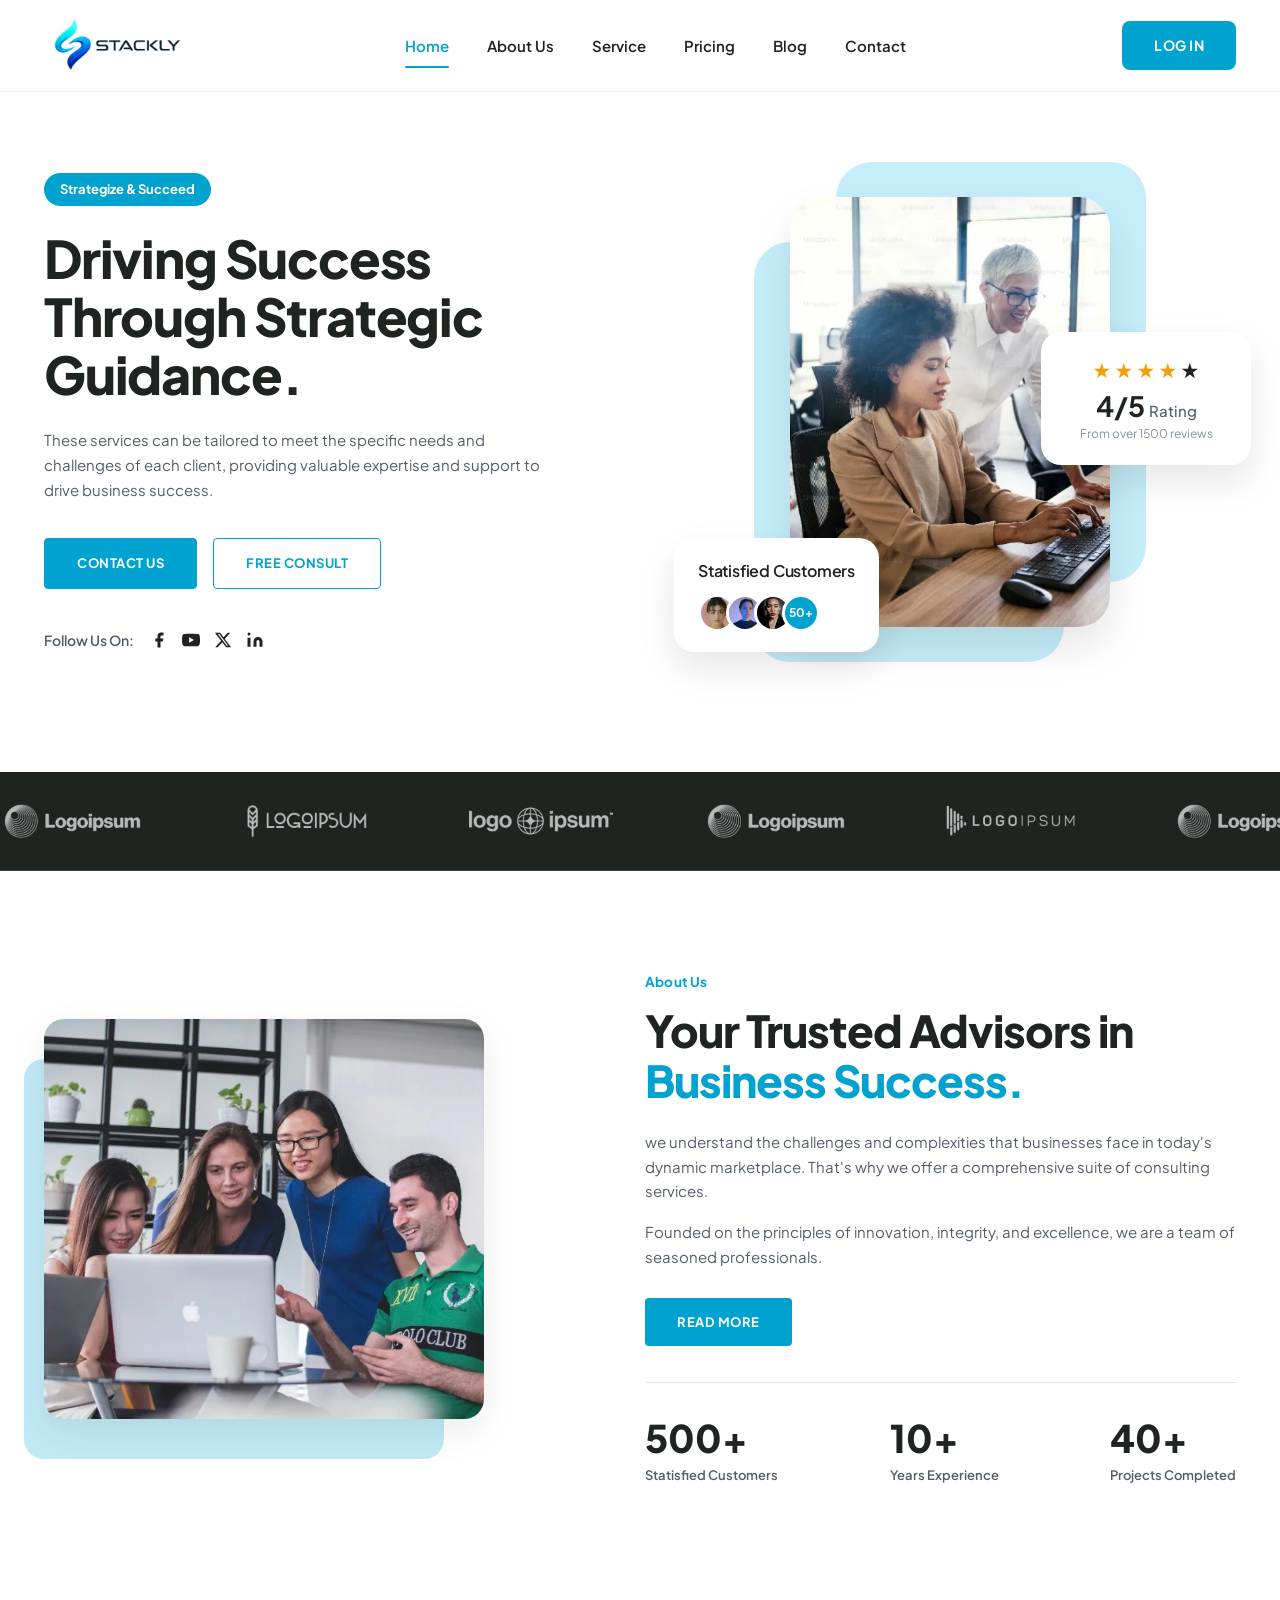
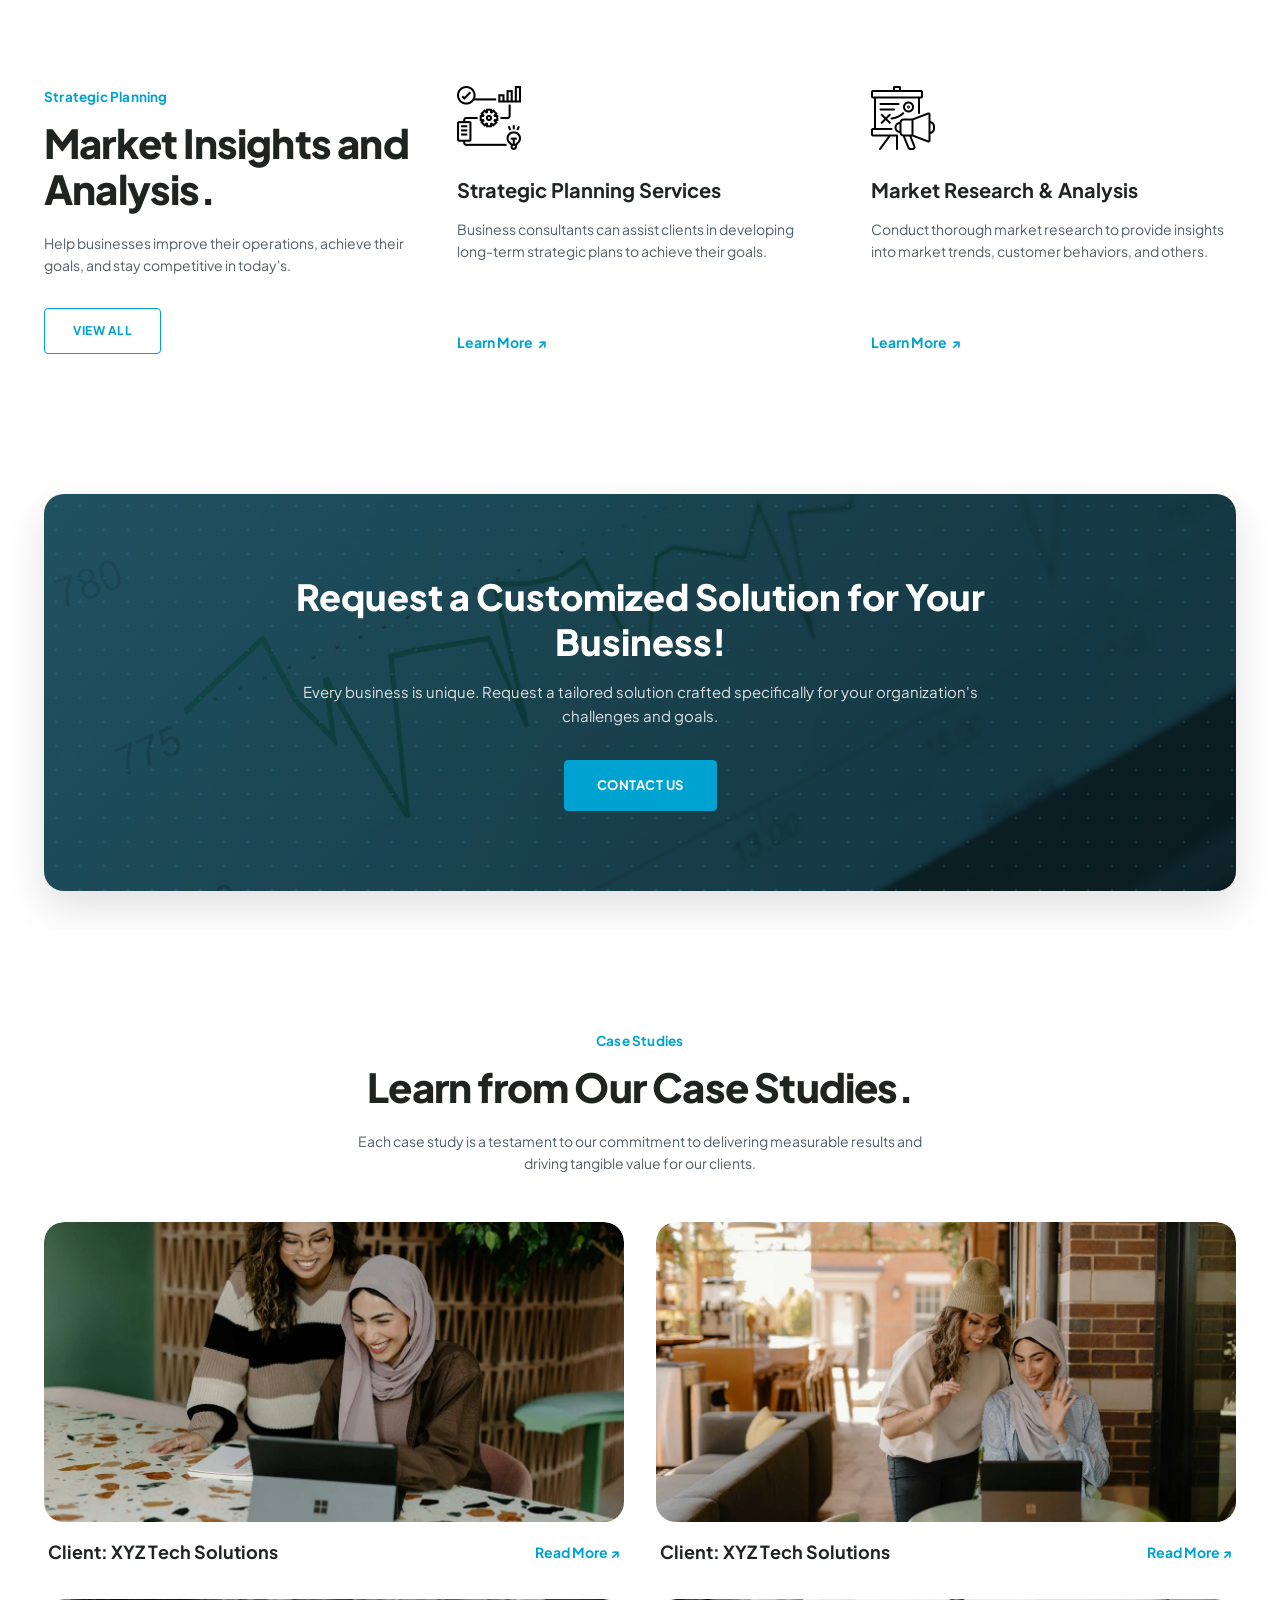
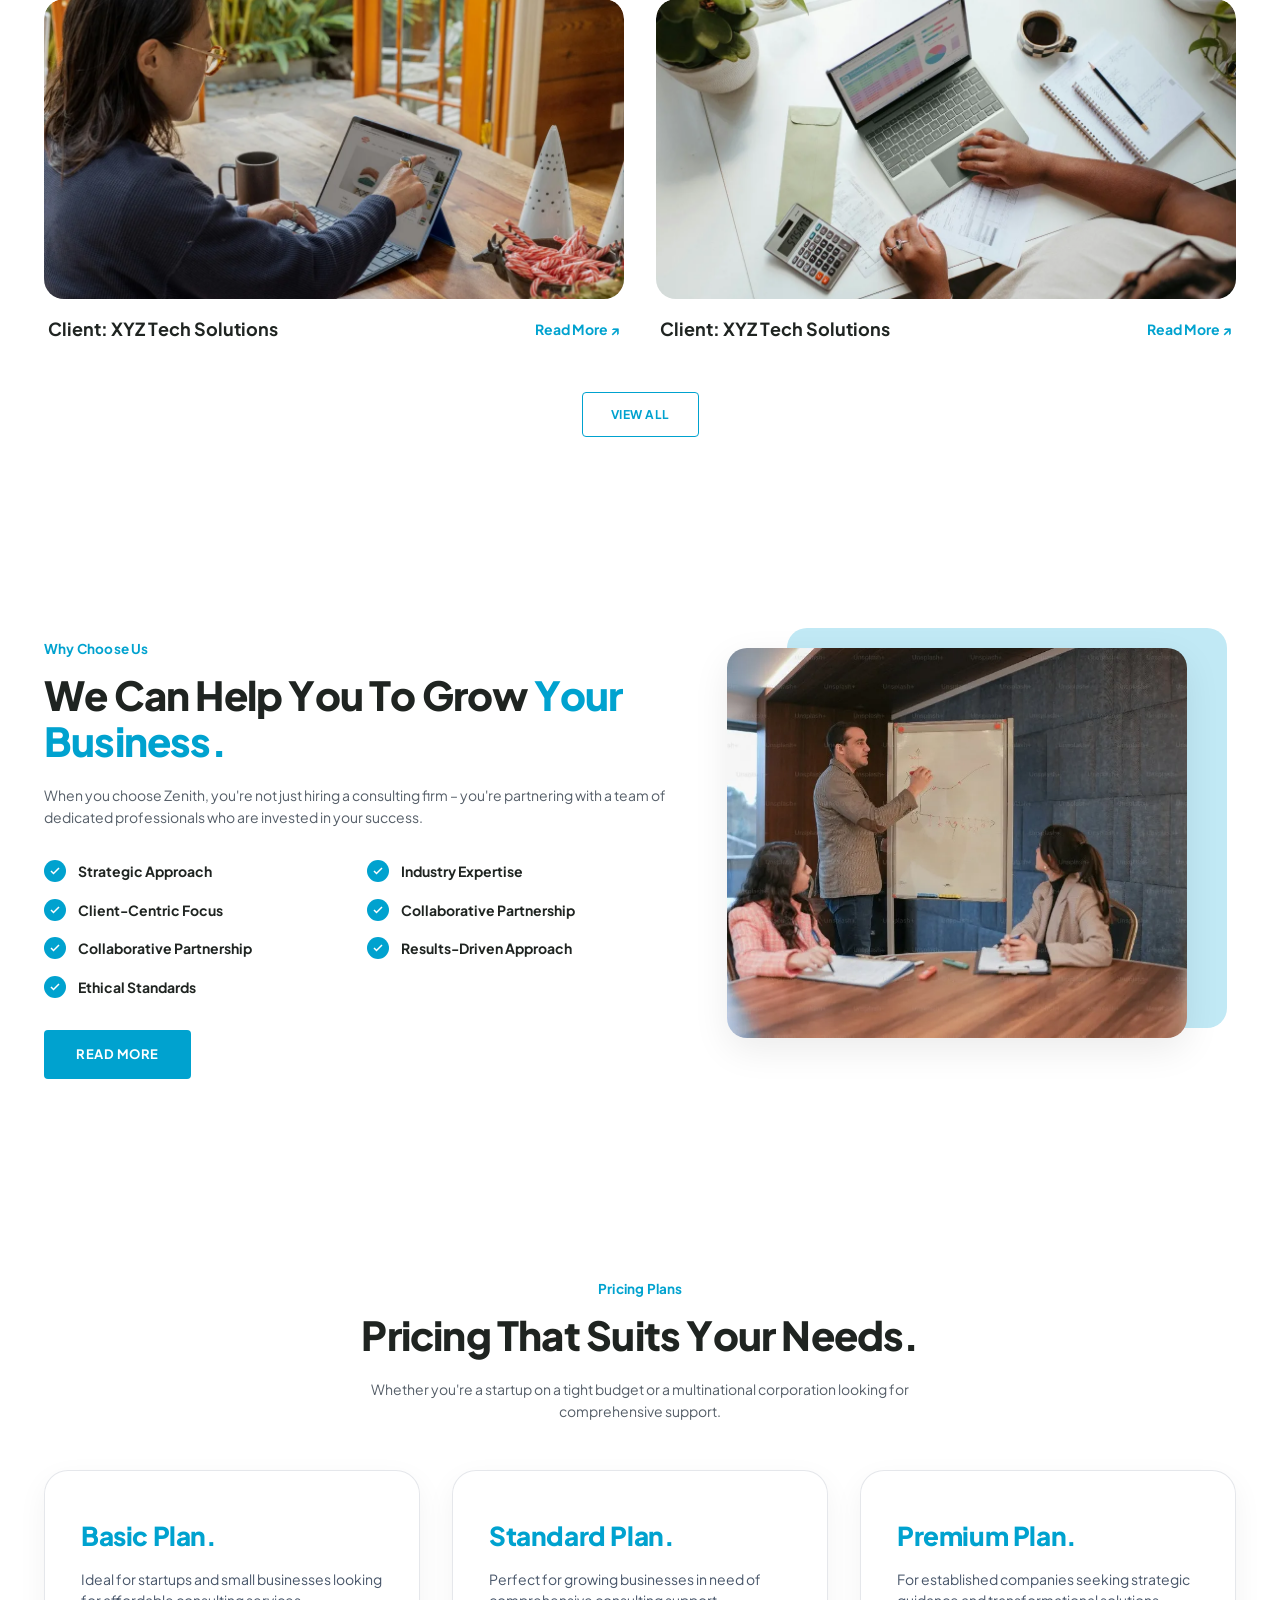
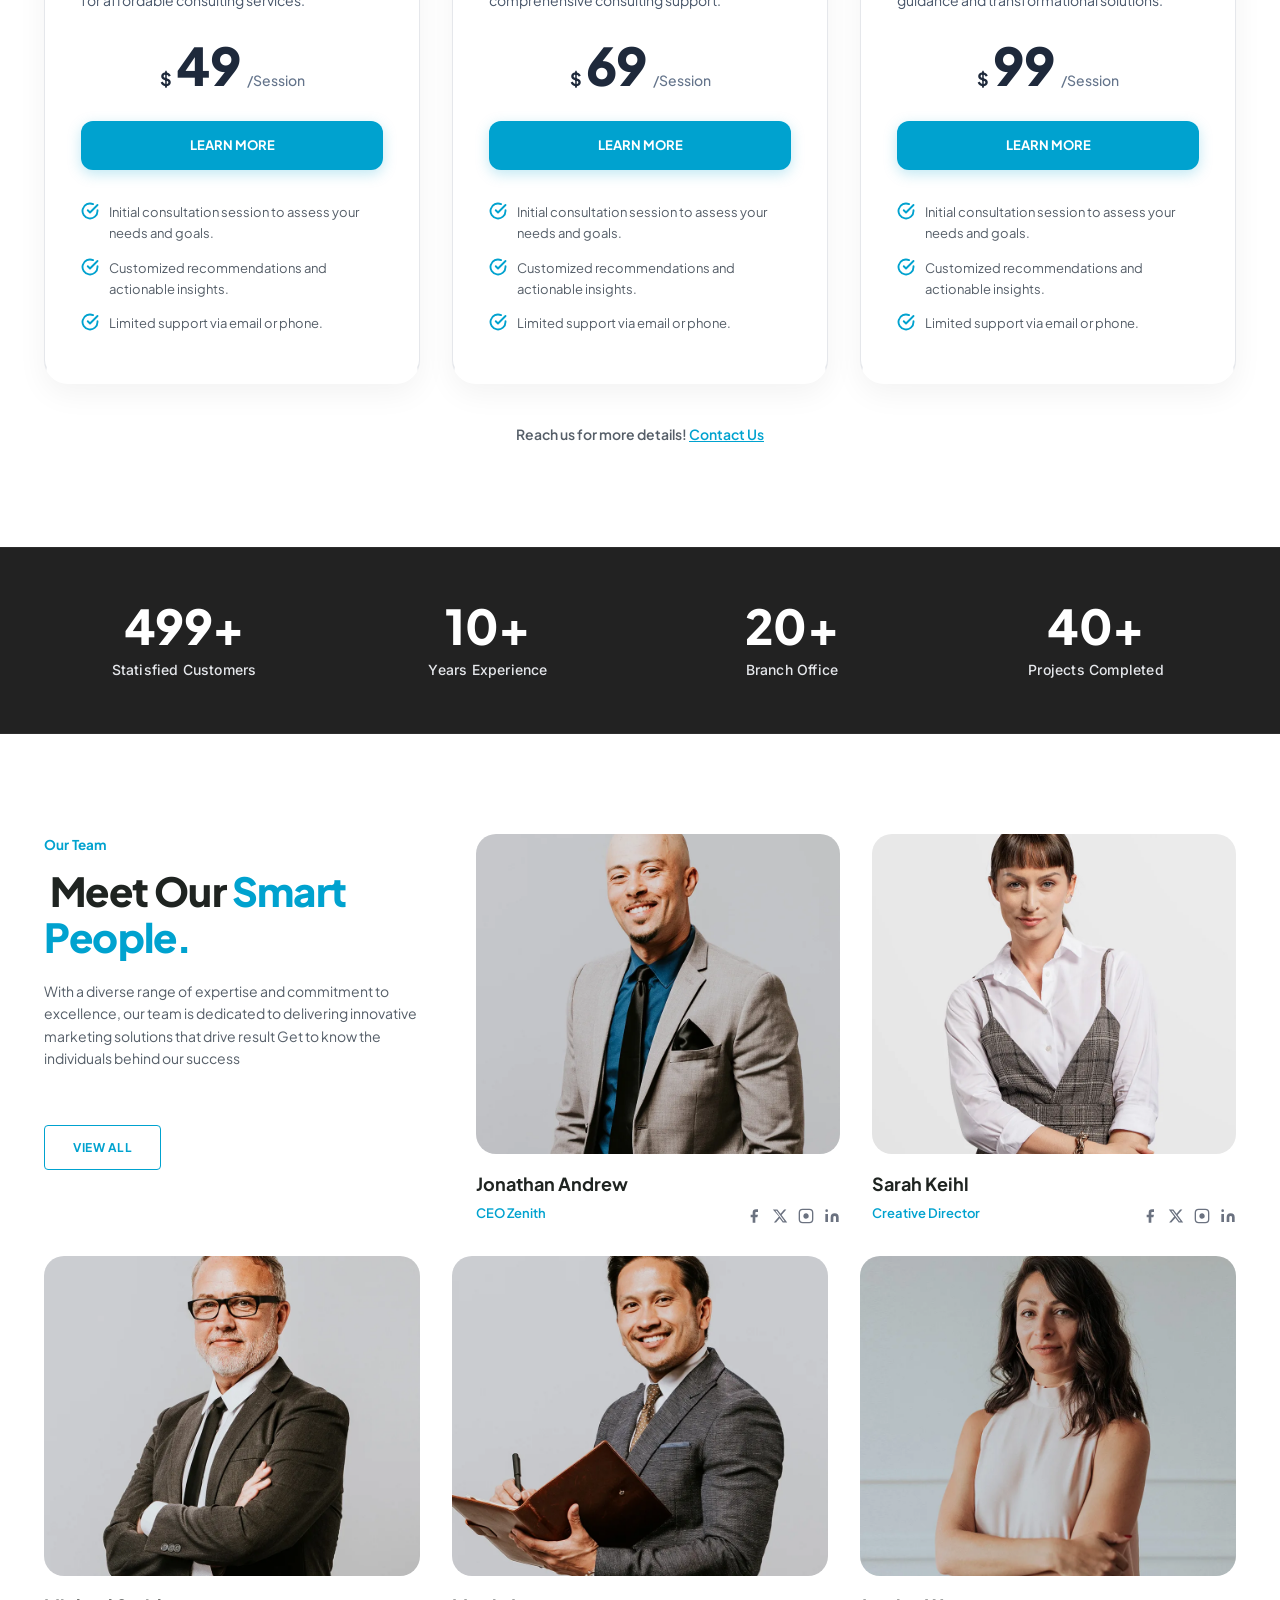
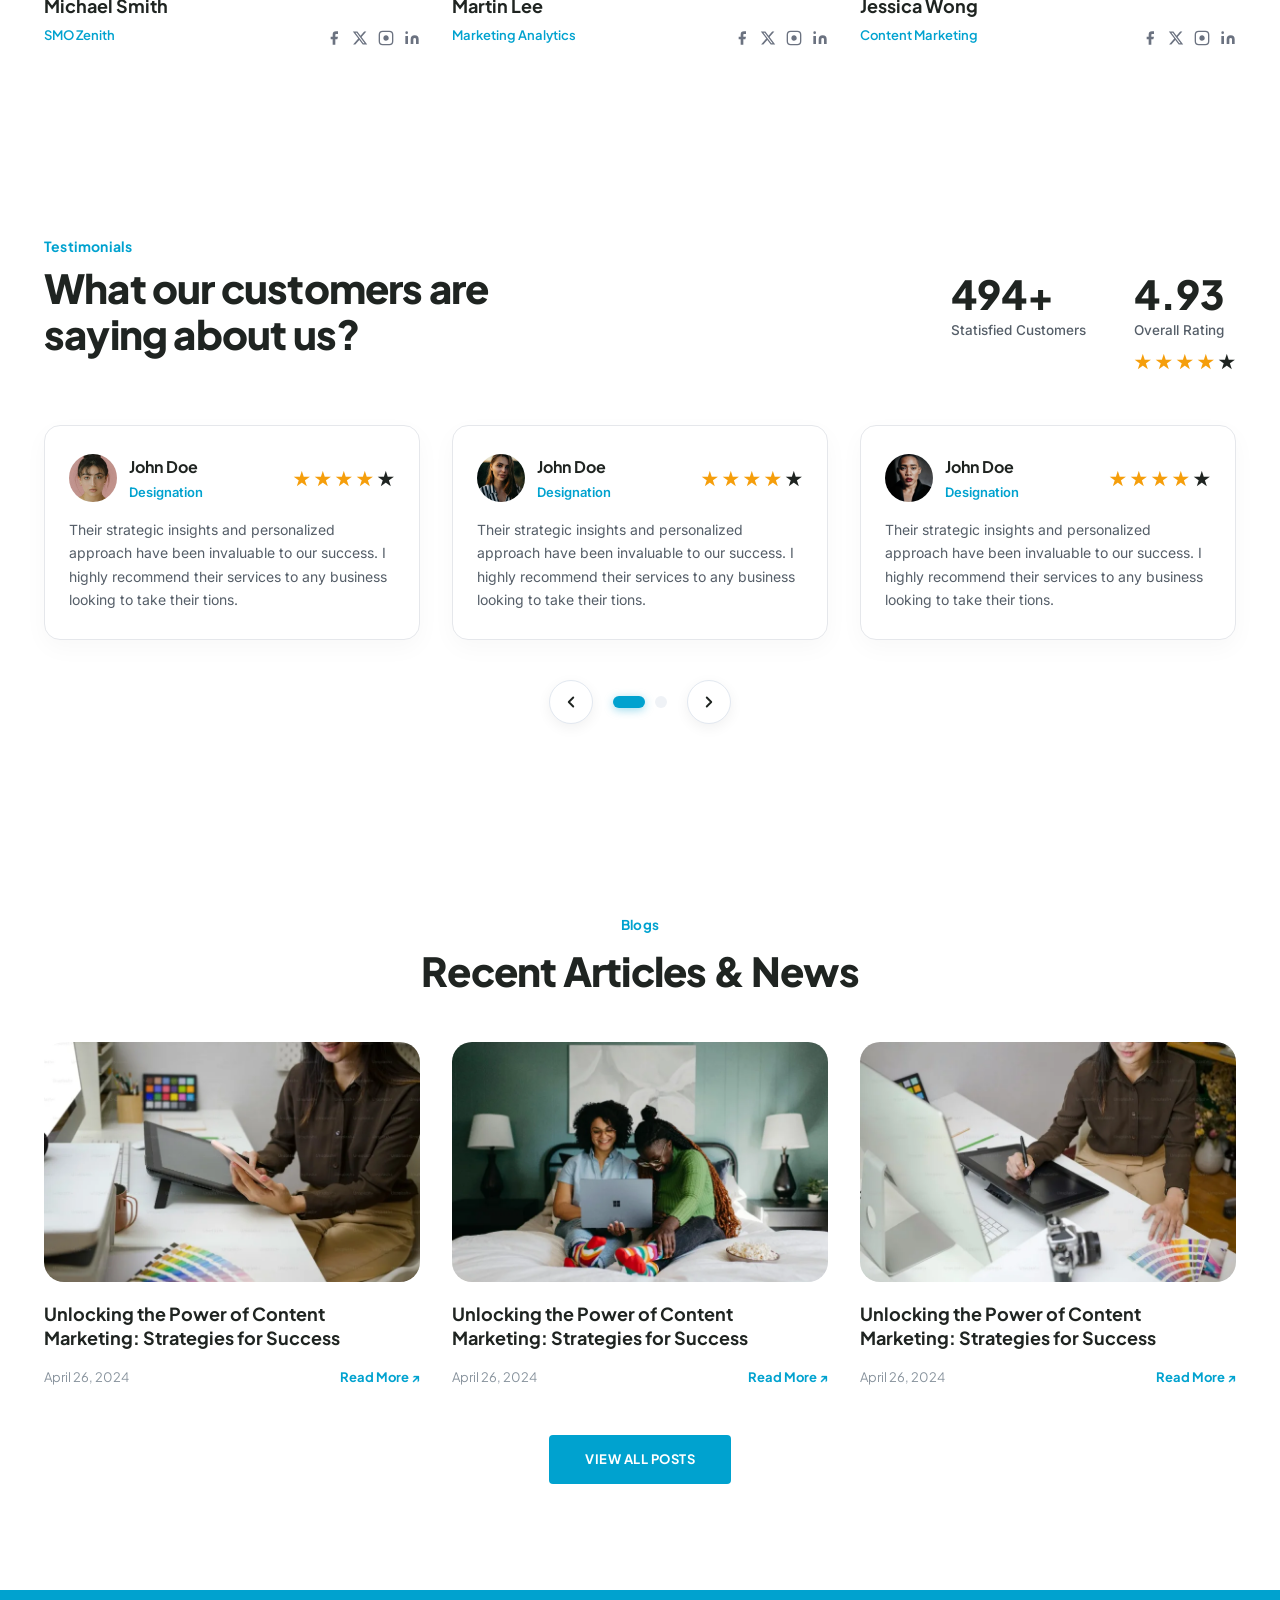
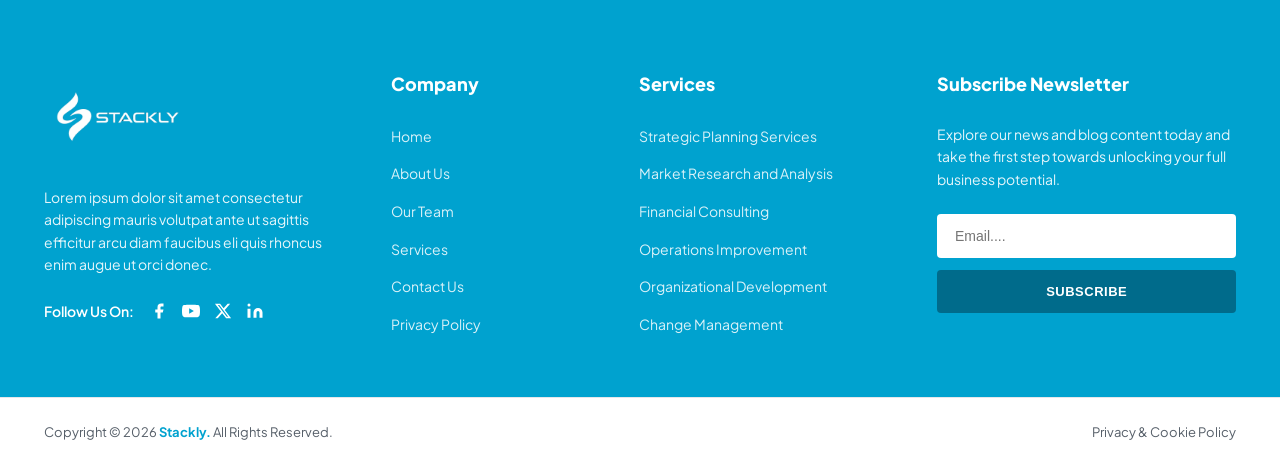
==== commit 5acd5fb6: "Your second update message1" ====
--- a/index.html
+++ b/index.html
@@ -27,7 +27,7 @@
   <header class="navbar">
     <div class="container navbar-container">
       <!-- Logo Image -->
-      <a href="#" class="logo">
+      <a href="index.html" class="logo">
         <img src="home.img/01-header-logo.webp" alt="Stackly Logo" class="logo-img">
       </a>
 
@@ -67,23 +67,23 @@
         </p>
 
         <div class="hero-cta-group">
-          <a href="#" class="btn-primary">CONTACT US</a>
-          <a href="#" class="btn-outline">FREE CONSULT</a>
+          <a href="contact.html" class="btn-primary">CONTACT US</a>
+          <a href="contact.html" class="btn-outline">FREE CONSULT</a>
         </div>
 
         <div class="social-follow">
           <span class="follow-label">Follow Us On:</span>
           <div class="social-icons">
-            <a href="404.html" aria-label="Facebook">
+            <a href="https://www.facebook.com" target="_blank" rel="noopener noreferrer" aria-label="Facebook">
               <svg viewBox="0 0 24 24" fill="currentColor"><path d="M18 2h-3a5 5 0 0 0-5 5v3H7v4h3v8h4v-8h3l1-4h-4V7a1 1 0 0 1 1-1h3z"/></svg>
             </a>
-            <a href="404.html" aria-label="YouTube">
+            <a href="https://www.youtube.com" target="_blank" rel="noopener noreferrer" aria-label="YouTube">
               <svg viewBox="0 0 24 24" fill="currentColor"><path d="M23.498 6.186a3.016 3.016 0 0 0-2.122-2.136C19.505 3.545 12 3.545 12 3.545s-7.505 0-9.377.505A3.017 3.017 0 0 0 .502 6.186C0 8.07 0 12 0 12s0 3.93.502 5.814a3.016 3.016 0 0 0 2.122 2.136c1.871.505 9.376.505 9.376.505s7.505 0 9.377-.505a3.015 3.015 0 0 0 2.122-2.136C24 15.93 24 12 24 12s0-3.93-.502-5.814zM9.545 15.568V8.432L15.818 12l-6.273 3.568z"/></svg>
             </a>
-            <a href="404.html" aria-label="X">
+            <a href="https://x.com" target="_blank" rel="noopener noreferrer" aria-label="X">
               <svg viewBox="0 0 24 24" fill="currentColor"><path d="M18.244 2.25h3.308l-7.227 8.26 8.502 11.24H16.17l-5.214-6.817L4.99 21.75H1.68l7.73-8.835L1.254 2.25H8.08l4.713 6.231zm-1.161 17.52h1.833L7.084 4.126H5.117z"/></svg>
             </a>
-            <a href="404.html" aria-label="LinkedIn">
+            <a href="https://www.linkedin.com" target="_blank" rel="noopener noreferrer" aria-label="LinkedIn">
               <svg viewBox="0 0 24 24" fill="currentColor"><path d="M16 8a6 6 0 0 1 6 6v7h-4v-7a2 2 0 0 0-2-2 2 2 0 0 0-2 2v7h-4v-7a6 6 0 0 1 6-6z M2 9h4v12H2z M4 2a2 2 0 1 0 0 4 2 2 0 0 0 0-4z"/></svg>
             </a>
           </div>
@@ -176,7 +176,7 @@
         </p>
 
         <div class="about-cta">
-          <a href="#" class="btn-read-more">READ MORE</a>
+          <a href="about.html" class="btn-read-more">READ MORE</a>
         </div>
 
         <div class="about-divider"></div>
@@ -213,7 +213,7 @@
         <p class="section-desc">
           Help businesses improve their operations, achieve their goals, and stay competitive in today's.
         </p>
-        <a href="#" class="btn-view-all">VIEW ALL</a>
+        <a href="services.html" class="btn-view-all">VIEW ALL</a>
       </div>
 
       <!-- Column 2: Card 1 -->
@@ -225,7 +225,7 @@
         <p class="service-text">
           Business consultants can assist clients in developing long-term strategic plans to achieve their goals.
         </p>
-        <a href="#" class="service-link">Learn More <span class="arrow">↗</span></a>
+        <a href="services.html" class="service-link">Learn More <span class="arrow">↗</span></a>
       </div>
 
       <!-- Column 3: Card 2 -->
@@ -237,7 +237,7 @@
         <p class="service-text">
           Conduct thorough market research to provide insights into market trends, customer behaviors, and others.
         </p>
-        <a href="#" class="service-link">Learn More <span class="arrow">↗</span></a>
+        <a href="services.html" class="service-link">Learn More <span class="arrow">↗</span></a>
       </div>
 
     </div>
@@ -254,7 +254,7 @@
           <p class="cta-subtitle">
             Every business is unique. Request a tailored solution crafted specifically for your organization's challenges and goals.
           </p>
-          <a href="#" class="btn-primary">CONTACT US</a>
+          <a href="contact.html" class="btn-primary">CONTACT US</a>
         </div>
       </div>
     </div>
@@ -280,7 +280,7 @@
           </div>
           <div class="case-footer">
             <h3 class="case-client">Client: XYZ Tech Solutions</h3>
-            <a href="#" class="case-link">Read More ↗</a>
+            <a href="services.html" class="case-link">Read More ↗</a>
           </div>
         </div>
 
@@ -292,7 +292,7 @@
           </div>
           <div class="case-footer">
             <h3 class="case-client">Client: XYZ Tech Solutions</h3>
-            <a href="#" class="case-link">Read More ↗</a>
+            <a href="services.html" class="case-link">Read More ↗</a>
           </div>
         </div>
 
@@ -304,7 +304,7 @@
           </div>
           <div class="case-footer">
             <h3 class="case-client">Client: XYZ Tech Solutions</h3>
-            <a href="#" class="case-link">Read More ↗</a>
+            <a href="services.html" class="case-link">Read More ↗</a>
           </div>
         </div>
 
@@ -316,13 +316,13 @@
           </div>
           <div class="case-footer">
             <h3 class="case-client">Client: XYZ Tech Solutions</h3>
-            <a href="#" class="case-link">Read More ↗</a>
+            <a href="services.html" class="case-link">Read More ↗</a>
           </div>
         </div>
       </div>
 
       <div class="text-center mt-48">
-        <a href="#" class="btn-view-all">VIEW ALL</a>
+        <a href="services.html" class="btn-view-all">VIEW ALL</a>
       </div>
 
     </div>
@@ -372,7 +372,7 @@
         </div>
 
         <div class="why-choose-cta">
-          <a href="#" class="btn-read-more">READ MORE</a>
+          <a href="about.html" class="btn-read-more">READ MORE</a>
         </div>
       </div>
 
@@ -406,7 +406,7 @@
           <div class="price-val">
             <span class="dollar">$</span><span class="amount">49</span><span class="per">/Session</span>
           </div>
-          <a href="#" class="btn-plan-outline">LEARN MORE</a>
+          <a href="contact.html" class="btn-plan-outline">LEARN MORE</a>
           <ul class="plan-features">
             <li><div class="check-icon-sm"><svg viewBox="0 0 24 24" fill="none" stroke="#00A2CF" stroke-width="2.5" stroke-linecap="round" stroke-linejoin="round"><path d="M22 11.08V12a10 10 0 1 1-5.93-9.14"/><polyline points="22 4 12 14.01 9 11.01"/></svg></div> Initial consultation session to assess your needs and goals.</li>
             <li><div class="check-icon-sm"><svg viewBox="0 0 24 24" fill="none" stroke="#00A2CF" stroke-width="2.5" stroke-linecap="round" stroke-linejoin="round"><path d="M22 11.08V12a10 10 0 1 1-5.93-9.14"/><polyline points="22 4 12 14.01 9 11.01"/></svg></div> Customized recommendations and actionable insights.</li>
@@ -421,7 +421,7 @@
           <div class="price-val">
             <span class="dollar">$</span><span class="amount">69</span><span class="per">/Session</span>
           </div>
-          <a href="#" class="btn-plan-outline">LEARN MORE</a>
+          <a href="contact.html" class="btn-plan-outline">LEARN MORE</a>
           <ul class="plan-features">
             <li><div class="check-icon-sm"><svg viewBox="0 0 24 24" fill="none" stroke="#00A2CF" stroke-width="2.5" stroke-linecap="round" stroke-linejoin="round"><path d="M22 11.08V12a10 10 0 1 1-5.93-9.14"/><polyline points="22 4 12 14.01 9 11.01"/></svg></div> Initial consultation session to assess your needs and goals.</li>
             <li><div class="check-icon-sm"><svg viewBox="0 0 24 24" fill="none" stroke="#00A2CF" stroke-width="2.5" stroke-linecap="round" stroke-linejoin="round"><path d="M22 11.08V12a10 10 0 1 1-5.93-9.14"/><polyline points="22 4 12 14.01 9 11.01"/></svg></div> Customized recommendations and actionable insights.</li>
@@ -436,7 +436,7 @@
           <div class="price-val">
             <span class="dollar">$</span><span class="amount">99</span><span class="per">/Session</span>
           </div>
-          <a href="#" class="btn-plan-outline">LEARN MORE</a>
+          <a href="contact.html" class="btn-plan-outline">LEARN MORE</a>
           <ul class="plan-features">
             <li><div class="check-icon-sm"><svg viewBox="0 0 24 24" fill="none" stroke="#00A2CF" stroke-width="2.5" stroke-linecap="round" stroke-linejoin="round"><path d="M22 11.08V12a10 10 0 1 1-5.93-9.14"/><polyline points="22 4 12 14.01 9 11.01"/></svg></div> Initial consultation session to assess your needs and goals.</li>
             <li><div class="check-icon-sm"><svg viewBox="0 0 24 24" fill="none" stroke="#00A2CF" stroke-width="2.5" stroke-linecap="round" stroke-linejoin="round"><path d="M22 11.08V12a10 10 0 1 1-5.93-9.14"/><polyline points="22 4 12 14.01 9 11.01"/></svg></div> Customized recommendations and actionable insights.</li>
@@ -446,7 +446,7 @@
       </div>
 
       <div class="text-center mt-36">
-        <span class="reach-out">Reach us for more details! <a href="#" class="cyan-link">Contact Us</a></span>
+        <span class="reach-out">Reach us for more details! <a href="contact.html" class="cyan-link">Contact Us</a></span>
       </div>
 
     </div>
@@ -490,7 +490,7 @@
           <p class="section-desc">
             With a diverse range of expertise and commitment to excellence, our team is dedicated to delivering innovative marketing solutions that drive result Get to know the individuals behind our success
           </p>
-          <a href="#" class="btn-view-all mt-24">VIEW ALL</a>
+          <a href="about.html" class="btn-view-all mt-24">VIEW ALL</a>
         </div>
 
         <!-- Member 1: Jonathan Andrew -->
@@ -504,10 +504,10 @@
               <span class="team-role">CEO Zenith</span>
             </div>
             <div class="team-socials">
-              <a href="#"><svg viewBox="0 0 24 24" fill="currentColor"><path d="M18 2h-3a5 5 0 0 0-5 5v3H7v4h3v8h4v-8h3l1-4h-4V7a1 1 0 0 1 1-1h3z"/></svg></a>
-              <a href="#"><svg viewBox="0 0 24 24" fill="currentColor"><path d="M18.244 2.25h3.308l-7.227 8.26 8.502 11.24H16.17l-4.714-6.231-5.401 6.231H2.747l7.73-8.835L1.254 2.25H8.08l4.713 6.231zm-1.161 17.52h1.833L7.084 4.126H5.117z"/></svg></a>
-              <a href="#"><svg viewBox="0 0 24 24" fill="currentColor"><rect x="2" y="2" width="20" height="20" rx="5" fill="none" stroke="currentColor" stroke-width="2"/><path d="M16 11.37A4 4 0 1 1 12.63 8 4 4 0 0 1 16 11.37z"/><line x1="17.5" y1="6.5" x2="17.51" y2="6.5" stroke="currentColor" stroke-width="2"/></svg></a>
-              <a href="#"><svg viewBox="0 0 24 24" fill="currentColor"><path d="M16 8a6 6 0 0 1 6 6v7h-4v-7a2 2 0 0 0-2-2 2 2 0 0 0-2 2v7h-4v-7a6 6 0 0 1 6-6z M2 9h4v12H2z M4 2a2 2 0 1 0 0 4 2 2 0 0 0 0-4z"/></svg></a>
+              <a href="https://www.facebook.com" target="_blank" rel="noopener noreferrer" aria-label="Facebook"><svg viewBox="0 0 24 24" fill="currentColor"><path d="M18 2h-3a5 5 0 0 0-5 5v3H7v4h3v8h4v-8h3l1-4h-4V7a1 1 0 0 1 1-1h3z"/></svg></a>
+              <a href="https://x.com" target="_blank" rel="noopener noreferrer" aria-label="X"><svg viewBox="0 0 24 24" fill="currentColor"><path d="M18.244 2.25h3.308l-7.227 8.26 8.502 11.24H16.17l-4.714-6.231-5.401 6.231H2.747l7.73-8.835L1.254 2.25H8.08l4.713 6.231zm-1.161 17.52h1.833L7.084 4.126H5.117z"/></svg></a>
+              <a href="https://www.instagram.com" target="_blank" rel="noopener noreferrer" aria-label="Instagram"><svg viewBox="0 0 24 24" fill="currentColor"><rect x="2" y="2" width="20" height="20" rx="5" fill="none" stroke="currentColor" stroke-width="2"/><path d="M16 11.37A4 4 0 1 1 12.63 8 4 4 0 0 1 16 11.37z"/><line x1="17.5" y1="6.5" x2="17.51" y2="6.5" stroke="currentColor" stroke-width="2"/></svg></a>
+              <a href="https://www.linkedin.com" target="_blank" rel="noopener noreferrer" aria-label="LinkedIn"><svg viewBox="0 0 24 24" fill="currentColor"><path d="M16 8a6 6 0 0 1 6 6v7h-4v-7a2 2 0 0 0-2-2 2 2 0 0 0-2 2v7h-4v-7a6 6 0 0 1 6-6z M2 9h4v12H2z M4 2a2 2 0 1 0 0 4 2 2 0 0 0 0-4z"/></svg></a>
             </div>
           </div>
         </div>
@@ -523,10 +523,10 @@
               <span class="team-role">Creative Director</span>
             </div>
             <div class="team-socials">
-              <a href="404.html" aria-label="Facebook"><svg viewBox="0 0 24 24" fill="currentColor"><path d="M18 2h-3a5 5 0 0 0-5 5v3H7v4h3v8h4v-8h3l1-4h-4V7a1 1 0 0 1 1-1h3z"/></svg></a>
-              <a href="404.html" aria-label="X"><svg viewBox="0 0 24 24" fill="currentColor"><path d="M18.244 2.25h3.308l-7.227 8.26 8.502 11.24H16.17l-5.214-6.817L4.99 21.75H1.68l7.73-8.835L1.254 2.25H8.08l4.713 6.231zm-1.161 17.52h1.833L7.084 4.126H5.117z"/></svg></a>
-              <a href="404.html" aria-label="Instagram"><svg viewBox="0 0 24 24" fill="currentColor"><rect x="2" y="2" width="20" height="20" rx="5" fill="none" stroke="currentColor" stroke-width="2"/><path d="M16 11.37A4 4 0 1 1 12.63 8 4 4 0 0 1 16 11.37z"/><line x1="17.5" y1="6.5" x2="17.51" y2="6.5" stroke="currentColor" stroke-width="2"/></svg></a>
-              <a href="404.html" aria-label="LinkedIn"><svg viewBox="0 0 24 24" fill="currentColor"><path d="M16 8a6 6 0 0 1 6 6v7h-4v-7a2 2 0 0 0-2-2 2 2 0 0 0-2 2v7h-4v-7a6 6 0 0 1 6-6z M2 9h4v12H2z M4 2a2 2 0 1 0 0 4 2 2 0 0 0 0-4z"/></svg></a>
+              <a href="https://www.facebook.com" target="_blank" rel="noopener noreferrer" aria-label="Facebook"><svg viewBox="0 0 24 24" fill="currentColor"><path d="M18 2h-3a5 5 0 0 0-5 5v3H7v4h3v8h4v-8h3l1-4h-4V7a1 1 0 0 1 1-1h3z"/></svg></a>
+              <a href="https://x.com" target="_blank" rel="noopener noreferrer" aria-label="X"><svg viewBox="0 0 24 24" fill="currentColor"><path d="M18.244 2.25h3.308l-7.227 8.26 8.502 11.24H16.17l-5.214-6.817L4.99 21.75H1.68l7.73-8.835L1.254 2.25H8.08l4.713 6.231zm-1.161 17.52h1.833L7.084 4.126H5.117z"/></svg></a>
+              <a href="https://www.instagram.com" target="_blank" rel="noopener noreferrer" aria-label="Instagram"><svg viewBox="0 0 24 24" fill="currentColor"><rect x="2" y="2" width="20" height="20" rx="5" fill="none" stroke="currentColor" stroke-width="2"/><path d="M16 11.37A4 4 0 1 1 12.63 8 4 4 0 0 1 16 11.37z"/><line x1="17.5" y1="6.5" x2="17.51" y2="6.5" stroke="currentColor" stroke-width="2"/></svg></a>
+              <a href="https://www.linkedin.com" target="_blank" rel="noopener noreferrer" aria-label="LinkedIn"><svg viewBox="0 0 24 24" fill="currentColor"><path d="M16 8a6 6 0 0 1 6 6v7h-4v-7a2 2 0 0 0-2-2 2 2 0 0 0-2 2v7h-4v-7a6 6 0 0 1 6-6z M2 9h4v12H2z M4 2a2 2 0 1 0 0 4 2 2 0 0 0 0-4z"/></svg></a>
             </div>
           </div>
         </div>
@@ -547,10 +547,10 @@
               <span class="team-role">SMO Zenith</span>
             </div>
             <div class="team-socials">
-              <a href="404.html" aria-label="Facebook"><svg viewBox="0 0 24 24" fill="currentColor"><path d="M18 2h-3a5 5 0 0 0-5 5v3H7v4h3v8h4v-8h3l1-4h-4V7a1 1 0 0 1 1-1h3z"/></svg></a>
-              <a href="404.html" aria-label="X"><svg viewBox="0 0 24 24" fill="currentColor"><path d="M18.244 2.25h3.308l-7.227 8.26 8.502 11.24H16.17l-5.214-6.817L4.99 21.75H1.68l7.73-8.835L1.254 2.25H8.08l4.713 6.231zm-1.161 17.52h1.833L7.084 4.126H5.117z"/></svg></a>
-              <a href="404.html" aria-label="Instagram"><svg viewBox="0 0 24 24" fill="currentColor"><rect x="2" y="2" width="20" height="20" rx="5" fill="none" stroke="currentColor" stroke-width="2"/><path d="M16 11.37A4 4 0 1 1 12.63 8 4 4 0 0 1 16 11.37z"/><line x1="17.5" y1="6.5" x2="17.51" y2="6.5" stroke="currentColor" stroke-width="2"/></svg></a>
-              <a href="404.html" aria-label="LinkedIn"><svg viewBox="0 0 24 24" fill="currentColor"><path d="M16 8a6 6 0 0 1 6 6v7h-4v-7a2 2 0 0 0-2-2 2 2 0 0 0-2 2v7h-4v-7a6 6 0 0 1 6-6z M2 9h4v12H2z M4 2a2 2 0 1 0 0 4 2 2 0 0 0 0-4z"/></svg></a>
+              <a href="https://www.facebook.com" target="_blank" rel="noopener noreferrer" aria-label="Facebook"><svg viewBox="0 0 24 24" fill="currentColor"><path d="M18 2h-3a5 5 0 0 0-5 5v3H7v4h3v8h4v-8h3l1-4h-4V7a1 1 0 0 1 1-1h3z"/></svg></a>
+              <a href="https://x.com" target="_blank" rel="noopener noreferrer" aria-label="X"><svg viewBox="0 0 24 24" fill="currentColor"><path d="M18.244 2.25h3.308l-7.227 8.26 8.502 11.24H16.17l-5.214-6.817L4.99 21.75H1.68l7.73-8.835L1.254 2.25H8.08l4.713 6.231zm-1.161 17.52h1.833L7.084 4.126H5.117z"/></svg></a>
+              <a href="https://www.instagram.com" target="_blank" rel="noopener noreferrer" aria-label="Instagram"><svg viewBox="0 0 24 24" fill="currentColor"><rect x="2" y="2" width="20" height="20" rx="5" fill="none" stroke="currentColor" stroke-width="2"/><path d="M16 11.37A4 4 0 1 1 12.63 8 4 4 0 0 1 16 11.37z"/><line x1="17.5" y1="6.5" x2="17.51" y2="6.5" stroke="currentColor" stroke-width="2"/></svg></a>
+              <a href="https://www.linkedin.com" target="_blank" rel="noopener noreferrer" aria-label="LinkedIn"><svg viewBox="0 0 24 24" fill="currentColor"><path d="M16 8a6 6 0 0 1 6 6v7h-4v-7a2 2 0 0 0-2-2 2 2 0 0 0-2 2v7h-4v-7a6 6 0 0 1 6-6z M2 9h4v12H2z M4 2a2 2 0 1 0 0 4 2 2 0 0 0 0-4z"/></svg></a>
             </div>
           </div>
         </div>
@@ -566,10 +566,10 @@
               <span class="team-role">Marketing Analytics</span>
             </div>
             <div class="team-socials">
-              <a href="404.html" aria-label="Facebook"><svg viewBox="0 0 24 24" fill="currentColor"><path d="M18 2h-3a5 5 0 0 0-5 5v3H7v4h3v8h4v-8h3l1-4h-4V7a1 1 0 0 1 1-1h3z"/></svg></a>
-              <a href="404.html" aria-label="X"><svg viewBox="0 0 24 24" fill="currentColor"><path d="M18.244 2.25h3.308l-7.227 8.26 8.502 11.24H16.17l-5.214-6.817L4.99 21.75H1.68l7.73-8.835L1.254 2.25H8.08l4.713 6.231zm-1.161 17.52h1.833L7.084 4.126H5.117z"/></svg></a>
-              <a href="404.html" aria-label="Instagram"><svg viewBox="0 0 24 24" fill="currentColor"><rect x="2" y="2" width="20" height="20" rx="5" fill="none" stroke="currentColor" stroke-width="2"/><path d="M16 11.37A4 4 0 1 1 12.63 8 4 4 0 0 1 16 11.37z"/><line x1="17.5" y1="6.5" x2="17.51" y2="6.5" stroke="currentColor" stroke-width="2"/></svg></a>
-              <a href="404.html" aria-label="LinkedIn"><svg viewBox="0 0 24 24" fill="currentColor"><path d="M16 8a6 6 0 0 1 6 6v7h-4v-7a2 2 0 0 0-2-2 2 2 0 0 0-2 2v7h-4v-7a6 6 0 0 1 6-6z M2 9h4v12H2z M4 2a2 2 0 1 0 0 4 2 2 0 0 0 0-4z"/></svg></a>
+              <a href="https://www.facebook.com" target="_blank" rel="noopener noreferrer" aria-label="Facebook"><svg viewBox="0 0 24 24" fill="currentColor"><path d="M18 2h-3a5 5 0 0 0-5 5v3H7v4h3v8h4v-8h3l1-4h-4V7a1 1 0 0 1 1-1h3z"/></svg></a>
+              <a href="https://x.com" target="_blank" rel="noopener noreferrer" aria-label="X"><svg viewBox="0 0 24 24" fill="currentColor"><path d="M18.244 2.25h3.308l-7.227 8.26 8.502 11.24H16.17l-5.214-6.817L4.99 21.75H1.68l7.73-8.835L1.254 2.25H8.08l4.713 6.231zm-1.161 17.52h1.833L7.084 4.126H5.117z"/></svg></a>
+              <a href="https://www.instagram.com" target="_blank" rel="noopener noreferrer" aria-label="Instagram"><svg viewBox="0 0 24 24" fill="currentColor"><rect x="2" y="2" width="20" height="20" rx="5" fill="none" stroke="currentColor" stroke-width="2"/><path d="M16 11.37A4 4 0 1 1 12.63 8 4 4 0 0 1 16 11.37z"/><line x1="17.5" y1="6.5" x2="17.51" y2="6.5" stroke="currentColor" stroke-width="2"/></svg></a>
+              <a href="https://www.linkedin.com" target="_blank" rel="noopener noreferrer" aria-label="LinkedIn"><svg viewBox="0 0 24 24" fill="currentColor"><path d="M16 8a6 6 0 0 1 6 6v7h-4v-7a2 2 0 0 0-2-2 2 2 0 0 0-2 2v7h-4v-7a6 6 0 0 1 6-6z M2 9h4v12H2z M4 2a2 2 0 1 0 0 4 2 2 0 0 0 0-4z"/></svg></a>
             </div>
           </div>
         </div>
@@ -585,10 +585,10 @@
               <span class="team-role">Content Marketing</span>
             </div>
             <div class="team-socials">
-              <a href="404.html" aria-label="Facebook"><svg viewBox="0 0 24 24" fill="currentColor"><path d="M18 2h-3a5 5 0 0 0-5 5v3H7v4h3v8h4v-8h3l1-4h-4V7a1 1 0 0 1 1-1h3z"/></svg></a>
-              <a href="404.html" aria-label="X"><svg viewBox="0 0 24 24" fill="currentColor"><path d="M18.244 2.25h3.308l-7.227 8.26 8.502 11.24H16.17l-5.214-6.817L4.99 21.75H1.68l7.73-8.835L1.254 2.25H8.08l4.713 6.231zm-1.161 17.52h1.833L7.084 4.126H5.117z"/></svg></a>
-              <a href="404.html" aria-label="Instagram"><svg viewBox="0 0 24 24" fill="currentColor"><rect x="2" y="2" width="20" height="20" rx="5" fill="none" stroke="currentColor" stroke-width="2"/><path d="M16 11.37A4 4 0 1 1 12.63 8 4 4 0 0 1 16 11.37z"/><line x1="17.5" y1="6.5" x2="17.51" y2="6.5" stroke="currentColor" stroke-width="2"/></svg></a>
-              <a href="404.html" aria-label="LinkedIn"><svg viewBox="0 0 24 24" fill="currentColor"><path d="M16 8a6 6 0 0 1 6 6v7h-4v-7a2 2 0 0 0-2-2 2 2 0 0 0-2 2v7h-4v-7a6 6 0 0 1 6-6z M2 9h4v12H2z M4 2a2 2 0 1 0 0 4 2 2 0 0 0 0-4z"/></svg></a>
+              <a href="https://www.facebook.com" target="_blank" rel="noopener noreferrer" aria-label="Facebook"><svg viewBox="0 0 24 24" fill="currentColor"><path d="M18 2h-3a5 5 0 0 0-5 5v3H7v4h3v8h4v-8h3l1-4h-4V7a1 1 0 0 1 1-1h3z"/></svg></a>
+              <a href="https://x.com" target="_blank" rel="noopener noreferrer" aria-label="X"><svg viewBox="0 0 24 24" fill="currentColor"><path d="M18.244 2.25h3.308l-7.227 8.26 8.502 11.24H16.17l-5.214-6.817L4.99 21.75H1.68l7.73-8.835L1.254 2.25H8.08l4.713 6.231zm-1.161 17.52h1.833L7.084 4.126H5.117z"/></svg></a>
+              <a href="https://www.instagram.com" target="_blank" rel="noopener noreferrer" aria-label="Instagram"><svg viewBox="0 0 24 24" fill="currentColor"><rect x="2" y="2" width="20" height="20" rx="5" fill="none" stroke="currentColor" stroke-width="2"/><path d="M16 11.37A4 4 0 1 1 12.63 8 4 4 0 0 1 16 11.37z"/><line x1="17.5" y1="6.5" x2="17.51" y2="6.5" stroke="currentColor" stroke-width="2"/></svg></a>
+              <a href="https://www.linkedin.com" target="_blank" rel="noopener noreferrer" aria-label="LinkedIn"><svg viewBox="0 0 24 24" fill="currentColor"><path d="M16 8a6 6 0 0 1 6 6v7h-4v-7a2 2 0 0 0-2-2 2 2 0 0 0-2 2v7h-4v-7a6 6 0 0 1 6-6z M2 9h4v12H2z M4 2a2 2 0 1 0 0 4 2 2 0 0 0 0-4z"/></svg></a>
             </div>
           </div>
         </div>
@@ -802,12 +802,12 @@
       <div class="footer-col">
         <h4 class="footer-heading">Company</h4>
         <ul class="footer-links">
-          <li><a href="#">Home</a></li>
-          <li><a href="#">About Us</a></li>
-          <li><a href="#">Our Team</a></li>
-          <li><a href="#">Services</a></li>
-          <li><a href="#">Contact Us</a></li>
-          <li><a href="#">Privacy Policy</a></li>
+          <li><a href="index.html">Home</a></li>
+          <li><a href="about.html">About Us</a></li>
+          <li><a href="about.html#team">Our Team</a></li>
+          <li><a href="services.html">Services</a></li>
+          <li><a href="contact.html">Contact Us</a></li>
+          <li><a href="contact.html">Privacy Policy</a></li>
         </ul>
       </div>
 
@@ -815,12 +815,12 @@
       <div class="footer-col">
         <h4 class="footer-heading">Services</h4>
         <ul class="footer-links">
-          <li><a href="#">Strategic Planning Services</a></li>
-          <li><a href="#">Market Research and Analysis</a></li>
-          <li><a href="#">Financial Consulting</a></li>
-          <li><a href="#">Operations Improvement</a></li>
-          <li><a href="#">Organizational Development</a></li>
-          <li><a href="#">Change Management</a></li>
+          <li><a href="services.html">Strategic Planning Services</a></li>
+          <li><a href="services.html">Market Research and Analysis</a></li>
+          <li><a href="services.html">Financial Consulting</a></li>
+          <li><a href="services.html">Operations Improvement</a></li>
+          <li><a href="services.html">Organizational Development</a></li>
+          <li><a href="services.html">Change Management</a></li>
         </ul>
       </div>
 
@@ -843,7 +843,7 @@
   <div class="copyright-bar">
     <div class="container copyright-container">
       <p class="copy-text">Copyright © 2026 <span class="cyan-brand">Stackly.</span> All Rights Reserved.</p>
-      <a href="#" class="privacy-link">Privacy &amp; Cookie Policy</a>
+      <a href="contact.html" class="privacy-link">Privacy &amp; Cookie Policy</a>
     </div>
   </div>
 
--- a/style.css
+++ b/style.css
@@ -152,16 +152,23 @@
 /* ==========================================================================
    1. HEADER NAVBAR (PDF PAGE 15)
    ========================================================================== */
+body {
+  padding-top: 92px;
+}
+
 .navbar {
   width: 100%;
   height: 92px;
   background-color: var(--bg-white);
   display: flex;
   align-items: center;
-  position: sticky;
+  position: fixed;
   top: 0;
+  left: 0;
+  right: 0;
   z-index: 1002;
   border-bottom: 1px solid rgba(0, 0, 0, 0.05);
+  transition: background-color 0.3s ease, box-shadow 0.3s ease;
 }
 
 .navbar-container {
@@ -2787,7 +2794,8 @@
   }
 
   .logo-img {
-    height: 80px;
+    height: 70px !important;
+    max-height: 70px !important;
   }
 
   .nav-menu {
@@ -3402,12 +3410,17 @@
   flex-direction: column;
   align-items: center;
   justify-content: center;
-  transition: opacity 0.6s cubic-bezier(0.22, 1, 0.36, 1), visibility 0.6s ease;
+  opacity: 1;
+  visibility: visible;
+  transition: opacity 0.35s cubic-bezier(0.16, 1, 0.3, 1), visibility 0.35s ease, transform 0.35s cubic-bezier(0.16, 1, 0.3, 1);
+  transform: scale(1);
 }
 
 #preloader.preloader-hidden {
   opacity: 0;
   visibility: hidden;
+  transform: scale(1.02);
+  pointer-events: none;
 }
 
 .preloader-content {
@@ -3419,28 +3432,28 @@
 }
 
 .preloader-logo {
-  height: 95px;
+  height: 85px;
   width: auto;
   object-fit: contain;
-  animation: preloaderPulse 1.8s ease-in-out infinite;
+  animation: preloaderPulse 1.5s ease-in-out infinite;
 }
 
 @keyframes preloaderPulse {
   0%, 100% { transform: scale(1); opacity: 1; }
-  50% { transform: scale(1.06); opacity: 0.85; }
+  50% { transform: scale(1.05); opacity: 0.85; }
 }
 
 .preloader-spinner {
-  width: 48px;
-  height: 48px;
-  border: 4px solid #C1E9F5;
-  border-top-color: #00A2CF;
+  width: 44px;
+  height: 44px;
+  border: 3.5px solid #C1E9F5;
+  border-top-color: #009BCC;
   border-radius: 50%;
-  animation: spin 0.8s linear infinite;
+  animation: spin 0.75s linear infinite;
 }
 
 .preloader-bar-wrapper {
-  width: 220px;
+  width: 200px;
   height: 4px;
   background-color: #E2E8F0;
   border-radius: 4px;
@@ -3451,9 +3464,9 @@
 .preloader-bar {
   width: 0%;
   height: 100%;
-  background: linear-gradient(90deg, #00A2CF, #55B9DA);
+  background: linear-gradient(90deg, #009BCC, #00C6FF);
   border-radius: 4px;
-  animation: preloaderFill 1.2s cubic-bezier(0.22, 1, 0.36, 1) forwards;
+  transition: width 2s cubic-bezier(0.22, 1, 0.36, 1);
 }
 
 @keyframes preloaderFill {
@@ -5134,8 +5147,10 @@
 }
 
 .dashboard-mobile-brand img {
-  height: 70px;
+  height: 70px !important;
+  max-height: 70px !important;
   width: auto;
+  object-fit: contain;
 }
 
 .chat-panel {
@@ -5984,3 +5999,127 @@
   transform: scale(1.1);
 }
 
+/* ==========================================================================
+   Capabilities 8-Card Section (Premium Styling & Hover Effects)
+   ========================================================================== */
+.capabilities-section {
+  padding: 90px 0;
+  background-color: #F8FAFC;
+  border-top: 1px solid #E5E7EB;
+  border-bottom: 1px solid #E5E7EB;
+}
+
+.capabilities-grid {
+  display: grid;
+  grid-template-columns: repeat(4, 1fr);
+  gap: 28px;
+  margin-top: 50px;
+}
+
+.capability-card {
+  background-color: #FFFFFF;
+  border-radius: 18px;
+  padding: 32px 26px;
+  border: 1px solid #E2E8F0;
+  box-shadow: 0 4px 18px rgba(0, 0, 0, 0.03);
+  display: flex;
+  flex-direction: column;
+  transition: transform 0.3s ease, box-shadow 0.3s ease, border-color 0.3s ease;
+  position: relative;
+  overflow: hidden;
+}
+
+.capability-card:hover {
+  transform: translateY(-8px);
+  box-shadow: 0 16px 36px rgba(0, 155, 204, 0.12);
+  border-color: #009BCC;
+}
+
+.capability-image-box {
+  width: 100%;
+  height: 170px;
+  border-radius: 12px;
+  overflow: hidden;
+  margin-bottom: 20px;
+  background-color: #F1F5F9;
+}
+
+.capability-image-box img {
+  width: 100%;
+  height: 100%;
+  object-fit: cover;
+  display: block;
+  transition: transform 0.4s cubic-bezier(0.16, 1, 0.3, 1);
+}
+
+.capability-card:hover .capability-image-box img {
+  transform: scale(1.08);
+}
+
+.capability-badge {
+  font-size: 11px;
+  font-weight: 700;
+  text-transform: uppercase;
+  letter-spacing: 0.8px;
+  color: #009BCC;
+  background-color: #EEF9FC;
+  padding: 4px 10px;
+  border-radius: 20px;
+  width: fit-content;
+  margin-bottom: 12px;
+}
+
+.capability-title {
+  font-size: 18px;
+  font-weight: 700;
+  color: #000000;
+  line-height: 1.35;
+  margin-bottom: 10px;
+}
+
+.capability-desc {
+  font-size: 14px;
+  color: #4B5563;
+  line-height: 1.6;
+  margin-bottom: 20px;
+  flex-grow: 1;
+}
+
+.capability-link {
+  font-size: 14px;
+  font-weight: 700;
+  color: #000000;
+  text-decoration: none;
+  display: inline-flex;
+  align-items: center;
+  gap: 6px;
+  border-bottom: 1.5px solid #000000;
+  padding-bottom: 2px;
+  width: fit-content;
+  white-space: nowrap;
+  transition: color 0.2s ease, border-color 0.2s ease;
+}
+
+.capability-card:hover .capability-link {
+  color: #009BCC;
+  border-color: #009BCC;
+}
+
+/* Responsive Grid for Capabilities */
+@media (max-width: 1200px) {
+  .capabilities-grid {
+    grid-template-columns: repeat(2, 1fr);
+    gap: 24px;
+  }
+}
+
+@media (max-width: 767px) {
+  .capabilities-grid {
+    grid-template-columns: 1fr;
+    gap: 20px;
+  }
+  .capabilities-section {
+    padding: 60px 0;
+  }
+}
+
